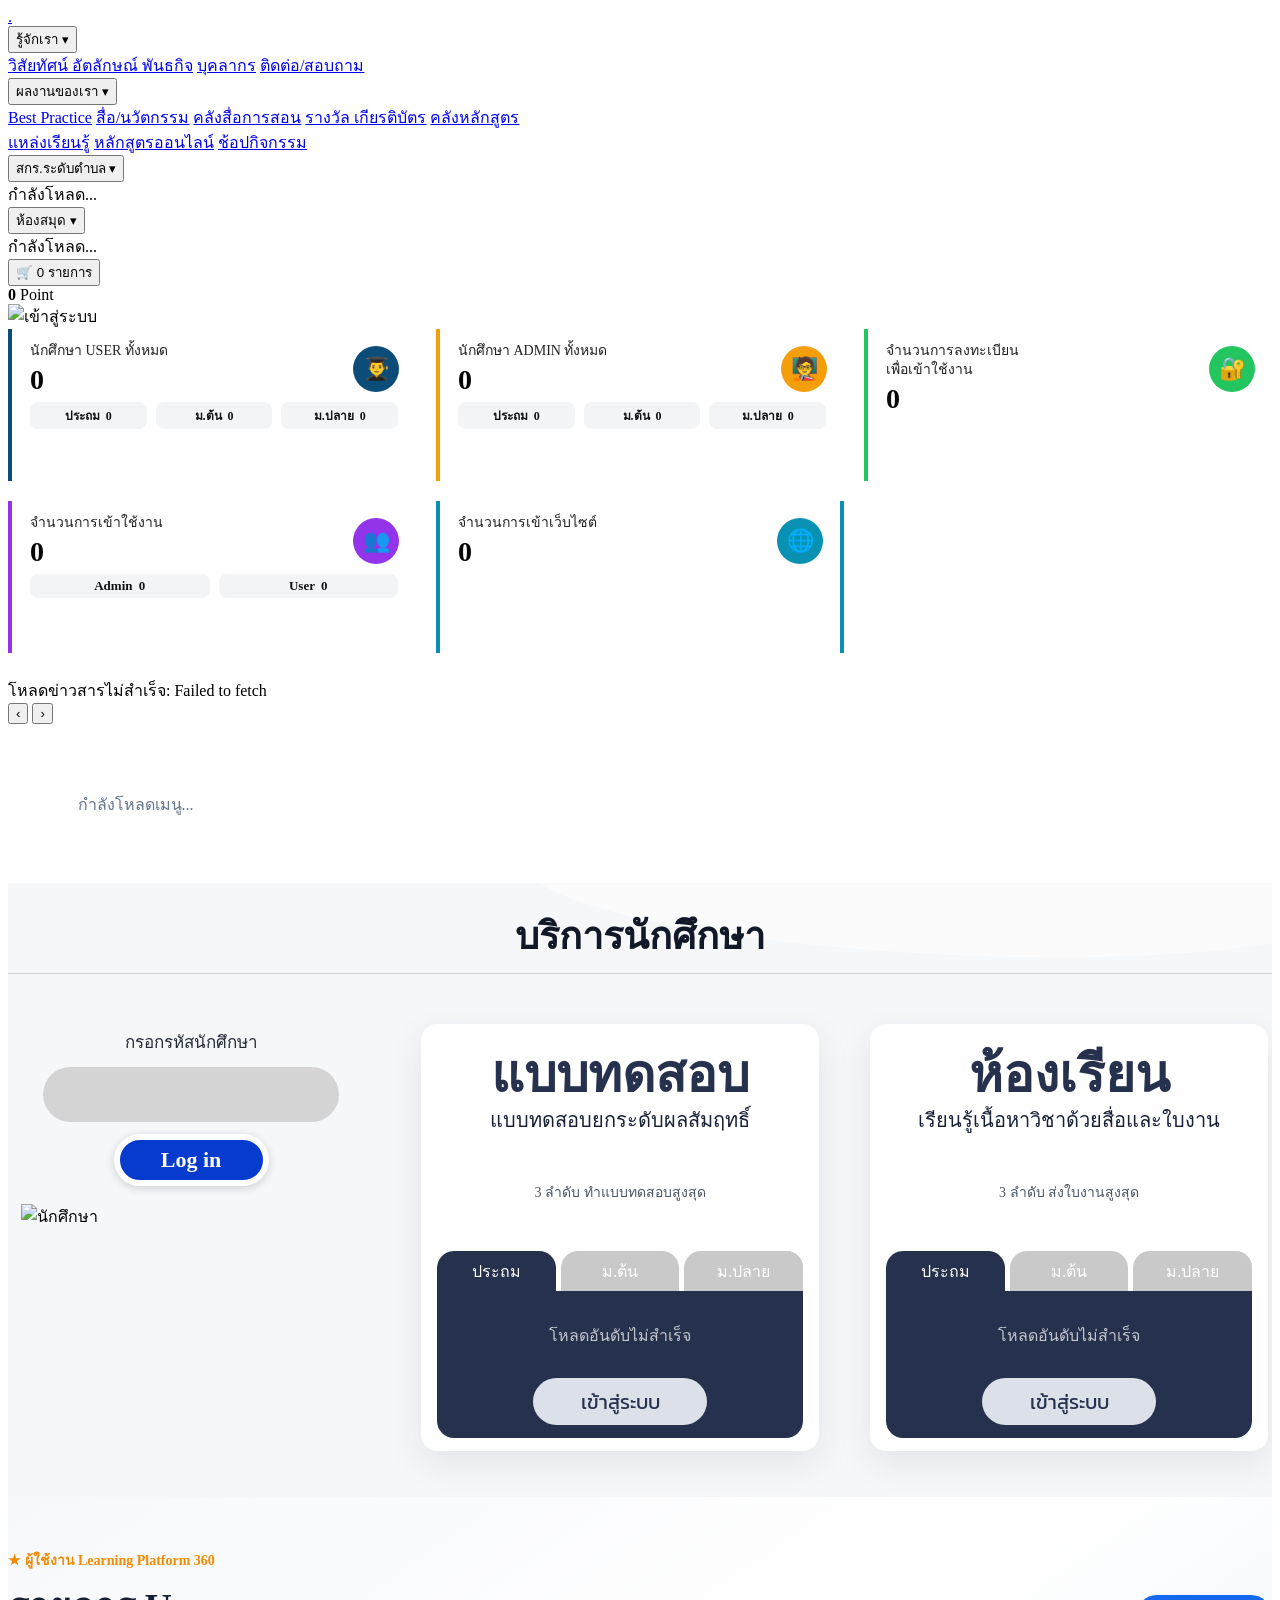
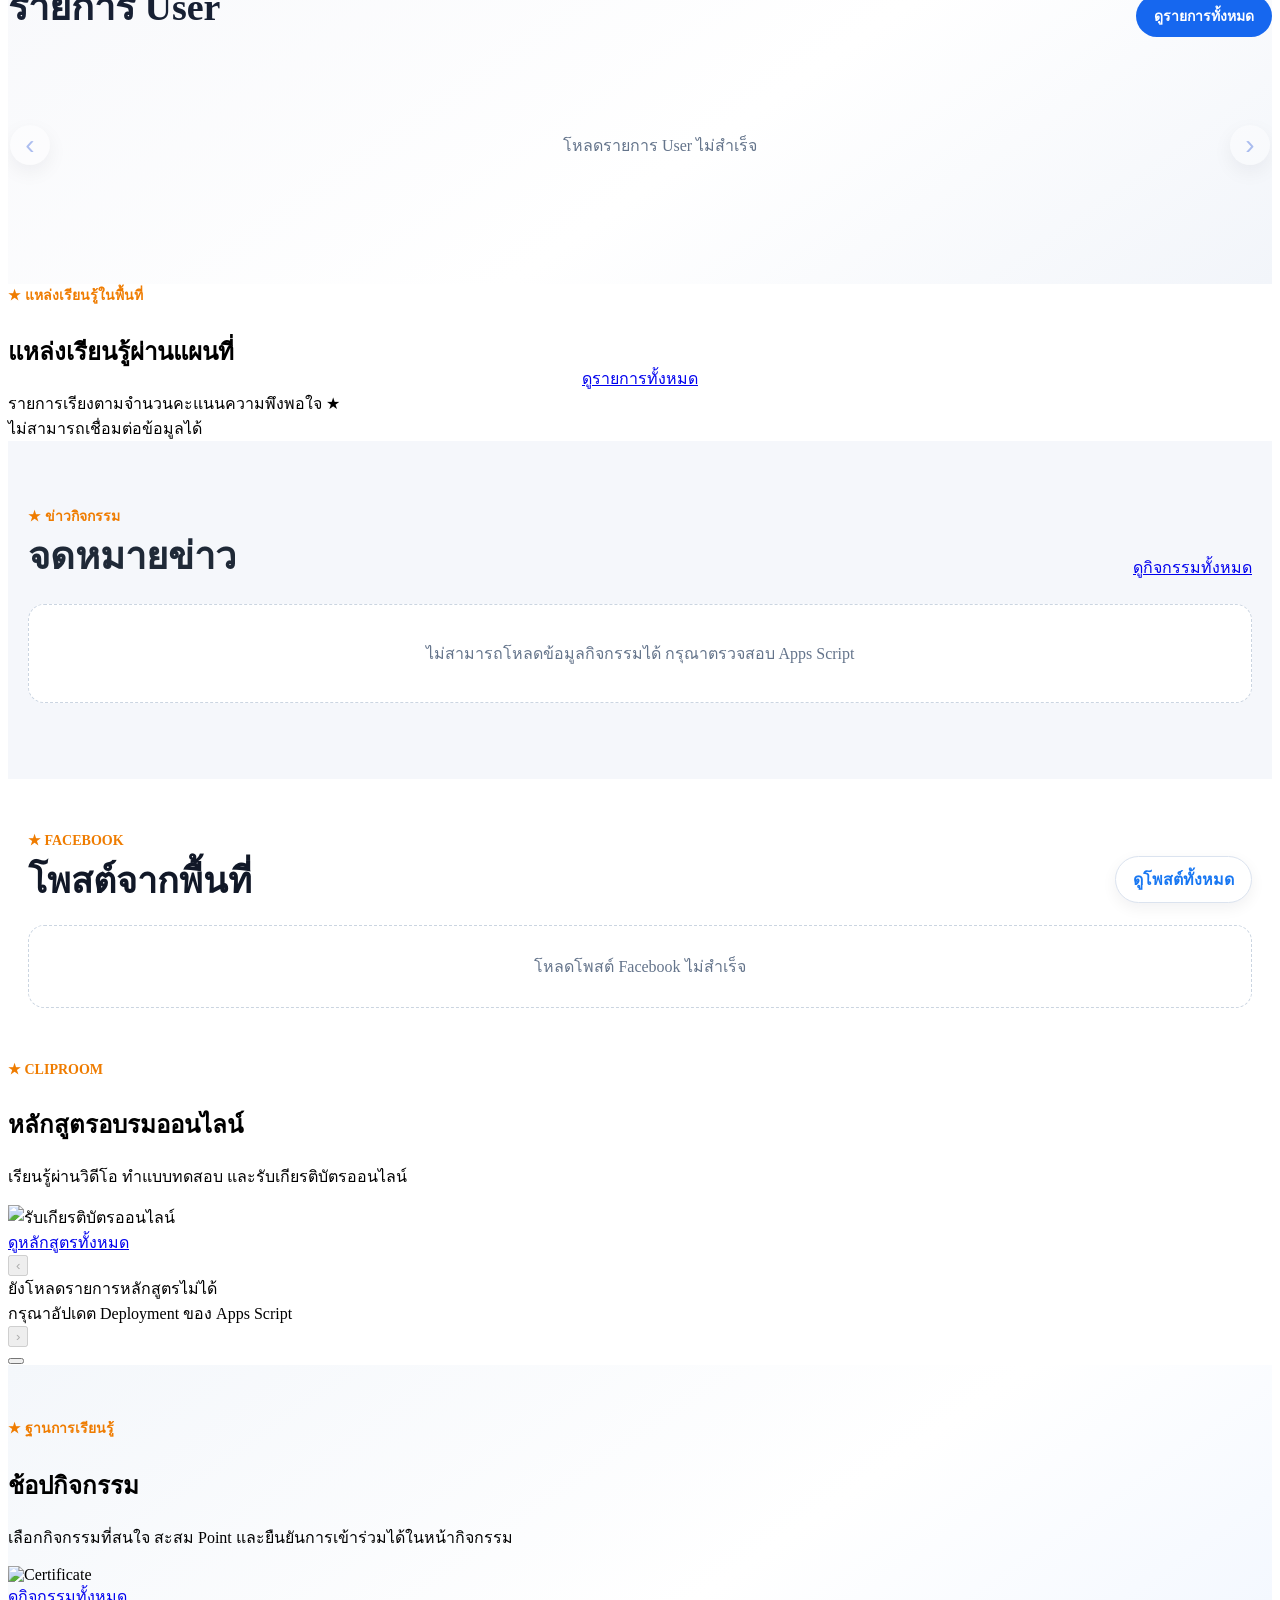
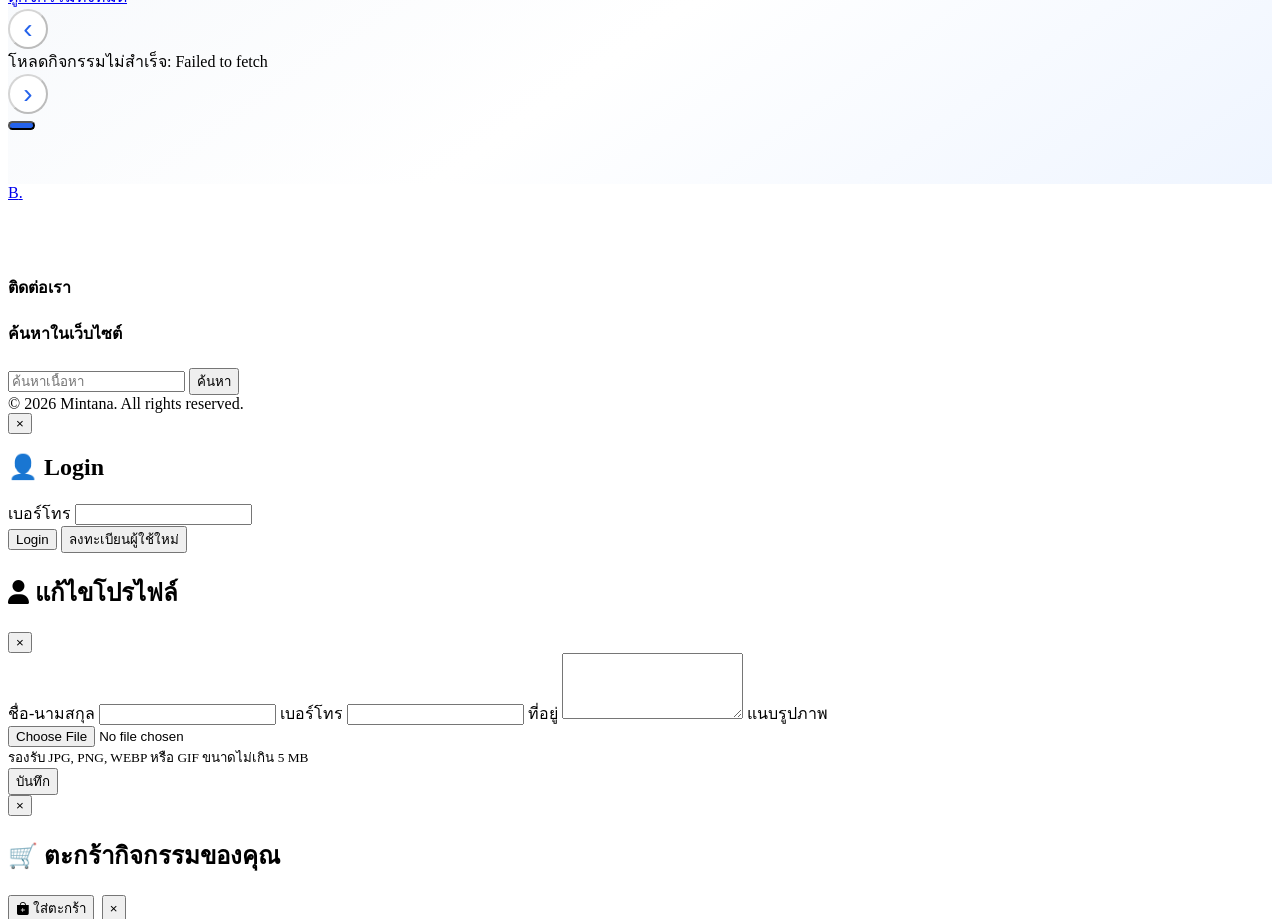
==== index.html @ 07c55696 "Update index.html" ====
<!DOCTYPE html>

<html lang="th">
<head>
  <meta charset="UTF-8" />
  <meta name="viewport" content="width=device-width, initial-scale=1.0" />
  <meta name="description" content="เว็บไซต์ร้านหนังสือสไตล์ภาพประกอบ พร้อมใช้งานบน GitHub Pages" />
  <title>เว็บไซต์ตัวอย่าง</title>
  <link rel="preconnect" href="https://fonts.googleapis.com">
  <link rel="preconnect" href="https://fonts.gstatic.com" crossorigin>
  <link href="https://fonts.googleapis.com/css2?family=Kanit:wght@300;400;500;600;700;800&display=swap" rel="stylesheet">
  <style>
  #websiteHeroOverlay {
    opacity: 0;
    visibility: hidden;
  }

  #websiteHeroOverlay.website-hero-ready {
    opacity: 1;
    visibility: visible;
    transition: opacity 0.25s ease;
  }
</style>
<link rel="stylesheet" href="style.css?v=20260823-1" />
  <link rel="stylesheet" href="announcement.css?v=20260824-1" />
  <link rel="stylesheet" href="site-content.css?v=20260824-1" />
  <link rel="stylesheet" href="admin-mode.css?v=20260826-1" />
  <link rel="stylesheet" href="admin-section-guide.css?v=20260827-1" />
  <link rel="stylesheet" href="learning-source-box.css?v=20260819-2" />
  <link rel="stylesheet" href="activity-box.css?v=20260826-6" />
  <link rel="stylesheet" href="fbpost-box.css?v=20260826-1" />
  <link rel="stylesheet" href="boss-box.css?v=20260723-2" />
  <link rel="stylesheet" href="bus-box.css?v=20260723-1" />
  <link rel="stylesheet" href="cliproom-box.css?v=20260827-1" />
  <link rel="stylesheet" href="shopactivity-box.css?v=20260816-1" />
  <link rel="stylesheet" href="user-box.css?v=20260818-1" />
  <link rel="stylesheet" href="student-services.css?v=20260822-2" />
  <link rel="stylesheet" href="home-summary.css?v=20260824-3" />
  <style>
    #learningBaseModule.shopactivity-preview{padding:52px 0;background:linear-gradient(145deg,#f4f7fb,#fff 55%,#eff5ff)}
    #learningBaseModule .shopactivity-arrow{width:40px;height:40px;padding:0;border-radius:50%;background:#fff;color:#2563eb;font-size:28px}
    #learningBaseModule .shopactivity-dot{width:9px;height:9px;padding:0;border-radius:20px;background:#cbd5e1}
    #learningBaseModule .shopactivity-dot.active{width:27px;background:#2563eb}
    @media(max-width:620px){#learningBaseModule.shopactivity-preview{padding:38px 0}#learningBaseModule .shopactivity-arrow{top:auto;bottom:0;width:36px;height:36px;padding:0}}
  </style>
  <link rel="stylesheet" href="profile-box.css?v=20260731-1" />
<link rel="stylesheet" href="student-box.css?v=20260817-1" />
  <script src="https://cdn.jsdelivr.net/npm/sweetalert2@11"></script>
<link
  rel="stylesheet"
  href="https://cdnjs.cloudflare.com/ajax/libs/font-awesome/6.7.2/css/all.min.css">
  <link rel="stylesheet"
      href="https://cdn.jsdelivr.net/npm/bootstrap-icons@1.11.3/font/bootstrap-icons.min.css">
</head>
<body class="website-data-loading">
  <div id="adminLoginModal" class="admin-login-modal" hidden>
    <form id="adminLoginForm" class="admin-login-card" autocomplete="on">
      <button id="adminLoginClose" class="admin-login-close" type="button" aria-label="ปิด">&times;</button>
      <div class="admin-login-icon"><i class="fa-solid fa-lock" aria-hidden="true"></i></div>
      <h1>เข้าสู่ระบบจัดการเว็บไซต์</h1>
      <p>กรอก Username และ Password เพื่อแสดงเครื่องมือแก้ไข</p>
      <label for="adminUsername">Username</label>
      <input id="adminUsername" name="username" type="text" autocomplete="username" required>
      <label for="adminPassword">Password</label>
      <div class="admin-password-wrap">
        <input id="adminPassword" name="password" type="password" autocomplete="current-password" required>
        <button id="adminTogglePassword" type="button" aria-label="แสดงหรือซ่อนรหัสผ่าน"><i class="fa-solid fa-eye"></i></button>
      </div>
      <button id="adminLoginSubmit" class="admin-login-submit" type="submit">เข้าสู่ระบบ</button>
      <button id="adminForgotButton" class="admin-forgot" type="button">ลืมรหัสผ่าน?</button>
      <div id="adminLoginStatus" class="admin-login-status" role="status"></div>
    </form>
  </div>
  <div class="announcement">
    <div class="container announcement-inner">
      <a class="brand brand-light" href="#home" aria-label="Book Store home">
        <span class="brand-icon" data-website-brand-icon></span>
        <span data-website-brand-name>.</span>
      </a>
      <p id="announcementText" hidden></p>
      <div id="announcementSocials" class="announcement-socials" hidden aria-label="ช่องทางสื่อสังคมออนไลน์">
        <a id="announcementLine" class="announcement-social announcement-line" target="_blank" rel="noopener noreferrer" aria-label="Line" hidden>
          <i class="fa-brands fa-line" aria-hidden="true"></i>
        </a>
        <a id="announcementFacebook" class="announcement-social announcement-facebook" target="_blank" rel="noopener noreferrer" aria-label="Facebook" hidden>
          <i class="fa-brands fa-facebook-f" aria-hidden="true"></i>
        </a>
      </div>
    </div>
  </div>

<header class="site-header">
  <div class="container nav-wrap">

    <a class="brand" href="#home" aria-label="หน้าหลัก">
      <span class="brand-icon" data-website-brand-icon></span>
      <span data-website-brand-name></span>
    </a>

    <nav class="main-nav" aria-label="เมนูหลัก">
      <div class="main-nav-dropdown">
        <button class="main-nav-dropdown-toggle" type="button" aria-expanded="false">
          รู้จักเรา <span aria-hidden="true">▾</span>
        </button>
        <div class="main-nav-dropdown-menu" role="menu">
          <a href="vision.html" role="menuitem">วิสัยทัศน์ อัตลักษณ์ พันธกิจ</a>
          <a href="team.html" role="menuitem">บุคลากร</a>
          <a href="contact.html" role="menuitem">ติดต่อ/สอบถาม</a>
        </div>
      </div>

      <div class="main-nav-dropdown">
        <button class="main-nav-dropdown-toggle" type="button" aria-expanded="false">
          ผลงานของเรา <span aria-hidden="true">▾</span>
        </button>
        <div class="main-nav-dropdown-menu" role="menu">
          <a href="best_practice.html" role="menuitem">Best Practice</a>
          <a href="innovation.html" role="menuitem">สื่อ/นวัตกรรม</a>
          <a href="media.html" role="menuitem">คลังสื่อการสอน</a>
          <a href="reward.html" role="menuitem">รางวัล เกียรติบัตร</a>
          <a href="course.html" role="menuitem">คลังหลักสูตร</a>
        </div>
      </div>

      <a href="#learningSourceBox">แหล่งเรียนรู้</a>
      <a href="#cliproomBox">หลักสูตรออนไลน์</a>
      <a href="#learningBaseModule">ช้อปกิจกรรม</a>

      <div class="main-nav-dropdown">
        <button class="main-nav-dropdown-toggle" type="button" aria-expanded="false">
          สกร.ระดับตำบล <span aria-hidden="true">▾</span>
        </button>
        <div id="districtMenuList" class="main-nav-dropdown-menu" role="menu">
          <span class="main-nav-dropdown-status">กำลังโหลด...</span>
        </div>
      </div>

      <div class="main-nav-dropdown">
        <button class="main-nav-dropdown-toggle" type="button" aria-expanded="false">
          ห้องสมุด <span aria-hidden="true">▾</span>
        </button>
        <div id="libraryMenuList" class="main-nav-dropdown-menu" role="menu">
          <span class="main-nav-dropdown-status">กำลังโหลด...</span>
        </div>
      </div>
    </nav>

    <div class="nav-profile-actions" aria-label="ข้อมูลสมาชิก">
      <button
        id="profileCartBtn"
        class="profile-cart-btn"
        type="button"
        aria-label="เปิดตะกร้ากิจกรรม">
        <span class="cart-icon">🛒</span>
        <span id="profileCartCount">0</span> รายการ
      </button>

      <div
        id="mobileProfilePoint"
        class="mobile-profile-point"
        role="button"
        tabindex="0"
        aria-label="ดูรายการกิจกรรม">
        <strong id="mobileProfileHours">0</strong>
        <span id="mobileProfileHoursLabel">Point</span>
      </div>

      <img
        id="mobileProfilePhoto"
        class="mobile-profile-photo"
        src="https://static.wixstatic.com/media/a503e5_9064df4bf13044dab24382c889fa7d87~mv2.png"
        alt="บัญชีผู้ใช้"
        role="button"
        tabindex="0"
        aria-label="เปิดบัญชีผู้ใช้">

    </div>

  </div>
</header>

  <main>
    <section id="home" class="hero">
      <div id="websiteHeroOverlay" class="hero-overlay"></div>
      <div id="editwebsite" class="editwebsite admin-only" aria-label="แก้ไขหน้าเว็บไซต์">
        <button class="editwebsite-btn" type="button" data-editwebsite="text"><i class="fa-solid fa-pen-to-square" aria-hidden="true"></i>แก้ไขข้อความ</button>
        <button class="editwebsite-btn" type="button" data-editwebsite="image"><i class="fa-solid fa-image" aria-hidden="true"></i>แก้ไขโลโก้ ชื่อ รูปหัวเว็บไซต์</button>
      </div>
      <div class="container hero-content">
        <div id="heroKickerText" class="eyebrow" hidden></div>
        <h1 id="heroTitleText" hidden></h1>
        <p id="heroDescriptionText" hidden></p>

      </div>
      <div class="floating-dot dot-1"></div>
      <div class="floating-dot dot-2"></div>
      <div class="floating-dot dot-3"></div>
    </section>

<!-- รถโมบาย + ข่าวสาร: แสดงแนวเดียวกัน -->
<section id="news" class="news-section">
  <div class="container">
    <div id="homeSection" class="home-summary-section" aria-label="สรุปข้อมูลผู้ใช้งาน">
      <div class="home-summary-grid">
        <article class="home-summary-card home-summary-card-user">
          <div class="home-summary-icon home-summary-icon-user" aria-hidden="true">👨‍🎓</div>
          <div class="home-summary-title">นักศึกษา USER ทั้งหมด</div>
          <div class="home-summary-number" id="userTotalBox">0</div>
          <div class="home-summary-levels">
            <div>ประถม <span id="userPrimaryBox">0</span></div>
            <div>ม.ต้น <span id="userMiddleBox">0</span></div>
            <div>ม.ปลาย <span id="userHighBox">0</span></div>
          </div>
        </article>

        <article class="home-summary-card home-summary-card-admin">
          <div class="home-summary-icon home-summary-icon-admin" aria-hidden="true">🧑‍🏫</div>
          <div class="home-summary-title">นักศึกษา ADMIN ทั้งหมด</div>
          <div class="home-summary-number" id="adminTotalBox">0</div>
          <div class="home-summary-levels">
            <div>ประถม <span id="adminPrimaryBox">0</span></div>
            <div>ม.ต้น <span id="adminMiddleBox">0</span></div>
            <div>ม.ปลาย <span id="adminHighBox">0</span></div>
          </div>
        </article>

        <article class="home-summary-card home-summary-card-registration">
          <div class="home-summary-icon home-summary-icon-registration" aria-hidden="true">🔐</div>
          <div class="home-summary-title">จำนวนการลงทะเบียน<br>เพื่อเข้าใช้งาน</div>
          <div class="home-summary-number" id="registrationCountBox">0</div>
        </article>

        <article class="home-summary-card home-summary-card-login">
          <div class="home-summary-icon home-summary-icon-login" aria-hidden="true">👥</div>
          <div class="home-summary-title">จำนวนการเข้าใช้งาน</div>
          <div class="home-summary-number" id="loginCountBox">0</div>
          <div class="home-summary-levels home-summary-login-levels">
            <div>Admin <span id="adminLoginCountBox">0</span></div>
            <div>User <span id="userLoginCountBox">0</span></div>
          </div>
        </article>

        <article class="home-summary-card home-summary-card-website">
          <div class="home-summary-icon home-summary-icon-website" aria-hidden="true">🌐</div>
          <div class="home-summary-title">จำนวนการเข้าเว็บไซต์</div>
          <div class="home-summary-number" id="websiteVisitCountBox">0</div>
        </article>
      </div>
    </div>

    <div id="newsBusLayout" class="news-bus-layout bus-is-hidden">
      <div class="news-column">
        <div class="section-heading">
   
        </div>

        <div id="newsSlider" class="news-slider">
          <button id="manageNewsButton" class="editwebsite-btn news-manager-trigger admin-only" type="button"><i class="fa-solid fa-newspaper" aria-hidden="true"></i>จัดการข่าวสาร</button>
          <div id="newsSlides" class="news-slides">
            <div class="news-loading">กำลังโหลดข่าวสาร...</div>
          </div>
          <button id="newsPrev" class="news-arrow news-prev" type="button" aria-label="ข่าวก่อนหน้า">‹</button>
          <button id="newsNext" class="news-arrow news-next" type="button" aria-label="ข่าวถัดไป">›</button>
          <div id="newsDots" class="news-dots"></div>
        </div>

        <!-- กล่องข้อมูลต่อใต้ข่าวสาร: อยู่ในแถวเดียวกัน -->
        <div class="news-info-row admin-news-info-row">
          <div class="admin-news-info-note admin-only"><i class="fa-solid fa-circle-info" aria-hidden="true"></i>เข้าหน้าเพจแต่ละรายการเพื่อเพิ่มข้อมูล</div>
          <aside id="bossBox" class="boss-box" hidden aria-live="polite">
            <div class="boss-photo-wrap">
              <img id="bossPhoto" class="boss-photo" src="" alt="รูปผู้บริหาร">
            </div>
            <div class="boss-text">
              <div id="bossName" class="boss-name"></div>
              <div id="bossPosition" class="boss-position"></div>
            </div>
          </aside>

          <section id="studentBox" class="student-box menu-shortcuts" aria-label="เมนูลัด">
            <div id="settingMenuGrid" class="setting-menu-grid" aria-live="polite">
              <div class="setting-menu-loading">กำลังโหลดเมนู...</div>
            </div>
          </section>
        </div>

      </div>
    </div>
  </div>
</section>

<!-- บริการนักศึกษา: อยู่หลัง news-info-row และก่อนรายการ User -->
<section id="studentServicesBox" class="student-services-section" aria-labelledby="studentServicesTitle" data-admin-section="1">
  <div class="container">
    <div class="student-services-box">
      <h2 id="studentServicesTitle">บริการนักศึกษา</h2>

      <div class="student-services-grid">
        <div class="student-services-account">
          <form id="studentServicesLoginForm" class="student-services-login">
            <label for="studentServicesId">กรอกรหัสนักศึกษา</label>
            <input
              id="studentServicesId"
              name="studentId"
              type="text"
              inputmode="numeric"
              autocomplete="off"
              aria-label="รหัสนักศึกษา">
            <button id="studentServicesLoginBtn" type="submit">Log in</button>
          </form>
          <img
            class="student-services-account-image"
            src="https://static.wixstatic.com/media/a503e5_de01d7417d364b9a81f6702f7dd6932a~mv2.png"
            alt="นักศึกษา">
        </div>

        <article class="student-service-card student-service-exam"
                 data-ranking-type="quiz">
          <div class="student-service-card-heading">
            <strong>แบบทดสอบ</strong>
            <span>แบบทดสอบยกระดับผลสัมฤทธิ์</span>
          </div>
          <p class="student-service-ranking-title">3 ลำดับ ทำแบบทดสอบสูงสุด</p>
          <div class="student-service-board">
            <div class="student-service-tabs" role="tablist" aria-label="เลือกระดับชั้นของรายงานแบบทดสอบ">
              <button class="is-active" type="button" role="tab" aria-selected="true" data-level="ประถม">ประถม</button>
              <button type="button" role="tab" aria-selected="false" data-level="ม.ต้น">ม.ต้น</button>
              <button type="button" role="tab" aria-selected="false" data-level="ม.ปลาย">ม.ปลาย</button>
            </div>
            <div class="student-service-ranking" aria-live="polite">
              <span class="student-service-ranking-status">กำลังโหลดอันดับ...</span>
            </div>
            <a class="student-service-open" href="quiz.html" target="_blank" rel="noopener">เข้าสู่ระบบ</a>
          </div>
        </article>

        <article class="student-service-card student-service-classroom"
                 data-ranking-type="worksheet">
          <div class="student-service-card-heading">
            <strong>ห้องเรียน</strong>
            <span>เรียนรู้เนื้อหาวิชาด้วยสื่อและใบงาน</span>
          </div>
          <p class="student-service-ranking-title">3 ลำดับ ส่งใบงานสูงสุด</p>
          <div class="student-service-board">
            <div class="student-service-tabs" role="tablist" aria-label="เลือกระดับชั้นของรายงานใบงาน">
              <button class="is-active" type="button" role="tab" aria-selected="true" data-level="ประถม">ประถม</button>
              <button type="button" role="tab" aria-selected="false" data-level="ม.ต้น">ม.ต้น</button>
              <button type="button" role="tab" aria-selected="false" data-level="ม.ปลาย">ม.ปลาย</button>
            </div>
            <div class="student-service-ranking" aria-live="polite">
              <span class="student-service-ranking-status">กำลังโหลดอันดับ...</span>
            </div>
            <a class="student-service-open" href="classroom.html" target="_blank" rel="noopener">เข้าสู่ระบบ</a>
          </div>
        </article>
      </div>
    </div>
  </div>
</section>

<!-- รายการ User: แสดงเป็นสไลด์ก่อนแหล่งเรียนรู้ -->
<section id="userBox" class="user-box-section" aria-label="รายการผู้ใช้งาน" data-admin-section="2">
  <div class="container">
    <div class="user-box-heading">
      <a class="user-box-heading-link" href="user_all.html">
        <div>
          <div class="user-box-kicker">★ ผู้ใช้งาน Learning Platform 360</div>
          <h2>รายการ User</h2>
        </div>
        <span class="user-box-open-all">ดูรายการทั้งหมด</span>
      </a>
    </div>

    <div id="userBoxSlider" class="user-box-slider">
      <div id="userBoxTrack" class="user-box-track">
        <div class="user-box-loading">กำลังโหลดรายการ User...</div>
      </div>
      <button id="userBoxPrev" class="user-box-arrow user-box-prev" type="button" aria-label="รายการก่อนหน้า">‹</button>
      <button id="userBoxNext" class="user-box-arrow user-box-next" type="button" aria-label="รายการถัดไป">›</button>
    </div>
  </div>
</section>

<!-- แหล่งเรียนรู้ในพื้นที่: Box แยก ไม่กระทบระบบเดิม -->
<section id="learningSourceBox" class="lsb-section" data-admin-section="3">
  <div class="container">

    <div class="section-heading learning-source-heading">
      <div>
        <div class="activity-box-kicker">
          ★ แหล่งเรียนรู้ในพื้นที่
        </div>

        <h2>แหล่งเรียนรู้ผ่านแผนที่</h2>
      </div>

      <a class="editwebsite-btn learning-admin-button admin-only" href="addlearning.html" target="_blank" rel="noopener noreferrer"><i class="fa-solid fa-map-location-dot" aria-hidden="true"></i>จัดการแหล่งเรียนรู้</a>

      <a id="lsbOpenAll"
         class="lsb-open-all"
         href="learning.html" target="_blank">
        ดูรายการทั้งหมด
      </a>
    </div>

    <div class="lsb-rating-note">
      รายการเรียงตามจำนวนคะแนนความพึงพอใจ
      <span aria-hidden="true">★</span>
    </div>

    <div class="lsb-box">
      <div id="lsbAreaGrid" class="lsb-area-grid">
        <div class="lsb-loading">
          กำลังโหลดแหล่งเรียนรู้...
        </div>
      </div>

      <div id="lsbShowAllWrap" class="lsb-show-all-wrap" hidden>
        <button id="lsbShowAllBtn" class="lsb-show-all-btn" type="button">
          แสดงแหล่งเรียนรู้ทั้งหมด
        </button>
      </div>
    </div>

  </div>
</section>

<!-- ห้องเรียนออนไลน์: ใช้ระบบ Login เดียวกับ accountBtn -->

<!-- Activity Box: ข้อมูลจากชีต activity -->
<section id="activityBox" class="activity-box-section" data-admin-section="4">
  <div class="activity-box-container">
<div class="activity-box-heading activity-admin-heading">

    <div>
        <div class="activity-box-kicker">
            ★ ข่าวกิจกรรม
        </div>

        <h2>จดหมายข่าว</h2>
    </div>

<button id="manageNewsletterButton" class="editwebsite-btn newsletter-manager-trigger admin-only" type="button"><i class="fa-solid fa-envelope-open-text" aria-hidden="true"></i>เพิ่มจดหมายข่าว</button>

<a class="activity-box-more-btn"
   href="activity.html">
  ดูกิจกรรมทั้งหมด
</a>

</div>

    <div id="activityBoxStatus" class="activity-box-status">
      กำลังโหลดกิจกรรม...
    </div>

    <div id="activityBoxGrid" class="activity-box-grid"></div>
  </div>
</section>

<!-- FBpostBox: โพสต์ Facebook จากชีต facebook ของทุก Spreadsheet ตำบล -->
<section id="FBpostBox" class="fbpost-box-section" aria-labelledby="fbpostBoxTitle" data-admin-section="5">
  <div class="fbpost-box-container">
    <div class="fbpost-box-heading fbpost-admin-heading">
      <div>
        <div class="activity-box-kicker">★ FACEBOOK</div>
        <h2 id="fbpostBoxTitle">โพสต์จากพื้นที่</h2>
      </div>

      <button id="manageFacebookButton" class="editwebsite-btn facebook-manager-trigger admin-only" type="button"><i class="fa-brands fa-facebook" aria-hidden="true"></i>เพิ่มโพสต์ Facebook</button>

      <a class="fbpost-box-more-btn" href="fbpost.html">
        ดูโพสต์ทั้งหมด
      </a>
    </div>

    <div id="fbpostBoxStatus" class="fbpost-box-status">
      กำลังโหลดโพสต์ Facebook...
    </div>

    <div id="fbpostBoxGrid" class="fbpost-box-grid"></div>
  </div>
</section>

<section id="cliproomBox" class="cliproom-section" aria-labelledby="cliproomTitle" data-admin-section="6">
  <div class="container">
    <div class="cliproom-admin-actions admin-only" aria-label="จัดการหลักสูตรอบรมออนไลน์">
      <a class="cliproom-admin-course-button" href="admincliproom.html" target="_blank" rel="noopener noreferrer">
        <i class="fa-solid fa-pen-to-square" aria-hidden="true"></i>
        <span>เพิ่ม/แก้ไขหลักสูตร</span>
      </a>
    </div>
    <div class="cliproom-heading">
      <div>
        <div class="activity-box-kicker">★ CLIPROOM</div>
        <div class="cliproom-title-row">
          <div class="cliproom-title-copy">
            <h2 id="cliproomTitle">หลักสูตรอบรมออนไลน์</h2>
            <p>เรียนรู้ผ่านวิดีโอ ทำแบบทดสอบ และรับเกียรติบัตรออนไลน์</p>
          </div>
          <img
            class="cliproom-certificate-image"
            src="https://static.wixstatic.com/media/a503e5_2215286aaadd48a5922a7813c980a3af~mv2.png"
            alt="รับเกียรติบัตรออนไลน์"
            loading="lazy">
        </div>
      </div>
      <a class="cliproom-open-all" href="cliproom.html" target="_blank" rel="noopener">ดูหลักสูตรทั้งหมด</a>
    </div>
    <div class="cliproom-slider">
      <button id="cliproomPrev" class="cliproom-arrow cliproom-prev" type="button" aria-label="หลักสูตรก่อนหน้า">‹</button>
      <div class="cliproom-viewport"><div id="cliproomTrack" class="cliproom-track"><div class="cliproom-loading"><span class="cliproom-spinner"></span>กำลังโหลดหลักสูตร...</div></div></div>
      <button id="cliproomNext" class="cliproom-arrow cliproom-next" type="button" aria-label="หลักสูตรถัดไป">›</button>
      <div id="cliproomDots" class="cliproom-dots" aria-label="หน้ารายการหลักสูตร"></div>
    </div>
  </div>
</section>

<section id="learningBaseModule" class="shopactivity-preview" aria-labelledby="shopActivityTitle" data-admin-section="7">
  <div class="container">
    <div class="shopactivity-preview-heading">
      <div>
        <div class="activity-box-kicker">★ ฐานการเรียนรู้</div>
        <div class="shopactivity-title-row">
          <div class="shopactivity-title-copy">
            <h2 id="shopActivityTitle">ช้อปกิจกรรม</h2>
            <p>เลือกกิจกรรมที่สนใจ สะสม Point และยืนยันการเข้าร่วมได้ในหน้ากิจกรรม</p>
          </div>
          <img
            class="shopactivity-title-image"
            src="https://static.wixstatic.com/media/a503e5_4950e79a08734dba9bac49c414baeed8~mv2.png"
            alt="Certificate"
            loading="lazy">
        </div>
      </div>
      <a class="shopactivity-open-all" href="shopactivity.html" target="_blank" rel="noopener">ดูกิจกรรมทั้งหมด</a>
    </div>
    <div class="shopactivity-slider">
      <button id="shopActivityPrev" class="shopactivity-arrow shopactivity-prev" type="button" aria-label="กิจกรรมก่อนหน้า">‹</button>
      <div class="shopactivity-viewport">
        <div id="shopActivityTrack" class="shopactivity-track">
          <div class="shopactivity-loading"><span class="shopactivity-spinner"></span>กำลังโหลดกิจกรรม...</div>
        </div>
      </div>
      <button id="shopActivityNext" class="shopactivity-arrow shopactivity-next" type="button" aria-label="กิจกรรมถัดไป">›</button>
      <div id="shopActivityDots" class="shopactivity-dots"></div>
    </div>
  </div>
</section>


  </main>

  <footer id="contact" class="footer">
    <div class="container footer-inner">
      <div>
        <a class="brand brand-light" href="#home"><span class="brand-icon" data-website-brand-icon>B</span><span data-website-brand-name>.</span></a>
        <p id="footerOrganization" class="footer-organization" hidden></p>
        <p id="footerDescription" hidden></p>
        <div class="footer-admin-actions" aria-label="การเข้าสู่ระบบผู้ดูแล">
          <button id="adminLoginButton" class="admin-access-button" type="button">
            <i class="fa-solid fa-user-shield" aria-hidden="true"></i>
            <span>ผู้ดูแลระบบ</span>
          </button>
          <button id="adminLogoutButton" class="admin-access-button admin-logout-button" type="button" hidden>
            <i class="fa-solid fa-right-from-bracket" aria-hidden="true"></i>
            <span>ออกจากโหมดแก้ไข</span>
          </button>
        </div>
      </div>
      <div>
        <h4>ติดต่อเรา</h4>
        <p id="footerAddress" hidden></p>
        <p id="footerPhone" hidden></p>
      </div>
      <div>
        <h4>ค้นหาในเว็บไซต์</h4>
        <form id="siteSearchForm" class="subscribe-form" role="search">
          <input id="siteSearchInput" type="search" placeholder="ค้นหาเนื้อหา" aria-label="ค้นหาเนื้อหาในเว็บไซต์" required>
          <button type="submit">ค้นหา</button>
        </form>
      </div>
    </div>
    <div class="copyright">© 2026 Mintana. All rights reserved.</div>
  </footer>

<script src="script.js?v=20260823-1"></script>
<script src="announcement.js?v=20260824-1"></script>
<script src="site-content.js?v=20260824-1"></script>
<script src="admin-mode.js?v=20260826-1"></script>
<script src="admin-section-guide.js?v=20260827-1"></script>
<script src="home-summary.js?v=20260824-3"></script>
<script src="profile-config.js?v=20260821-1"></script>
<script src="student-profile-login.js?v=20260821-6"></script>
<script src="student-service-ranking.js?v=20260823-1"></script>
<script src="user-box.js?v=20260818-2"></script>
<script src="learning-source-box.js?v=20260819-2"></script>
  <script src="activity-box.js?v=20260826-6"></script>
  <script src="fbpost-box.js?v=20260826-7"></script>
  <script src="boss-box.js?v=20260723-2"></script>
  <script src="bus-box.js?v=20260723-1"></script>
  <script src="cliproom-box.js?v=20260815-3"></script>
  <script src="shopactivity-box.js?v=20260815-1"></script>

<!-- Student Modal -->
<div id="studentModal" class="learning-modal">
  <div class="learning-modal-box">

    <button
      class="btn-red learning-modal-close"
      type="button"
      aria-label="ปิด"
      onclick="LearningBase.closeModal('studentModal')">
      ×
    </button>

    <!-- ส่วน Login -->
    <div id="loginSection">
      <h2>👤 Login</h2>

      <label for="loginPhone">เบอร์โทร</label>
      <input
        id="loginPhone"
        maxlength="10"
        inputmode="numeric">

      <div class="learning-login-actions">
        <button
          type="button"
          onclick="LearningBase.studentLogin()">
          Login
        </button>

        <button
          id="newRegisterBtn"
          class="btn-green"
          type="button"
          onclick="LearningBase.showRegisterBox()">
          ลงทะเบียนผู้ใช้ใหม่
        </button>
      </div>
    </div>

    <!-- ส่วนลงทะเบียน -->
    <div id="registerBox" style="display:none">
      <h2>👤 ลงทะเบียนสมาชิก</h2>

      <label for="stuFullname">
        ชื่อ-นามสกุล
      </label>

      <input
        id="stuFullname"
        autocomplete="name">

      <label for="stuPhone">
        เบอร์โทร
      </label>

      <input
        id="stuPhone"
        maxlength="10"
        inputmode="numeric"
        autocomplete="tel">

      <label for="stuAddress">
        ที่อยู่
      </label>

      <textarea
        id="stuAddress"
        autocomplete="street-address">
      </textarea>

      <label for="stuPhoto">
        แนบรูปภาพ
      </label>

      <input
        id="stuPhoto"
        class="learning-file-input"
        type="file"
        accept="image/jpeg,image/png,image/webp,image/gif">

      <div class="learning-photo-help">
        รองรับ JPG, PNG, WEBP หรือ GIF
        ขนาดไม่เกิน 5 MB
      </div>

      <div
        id="stuPhotoPreviewWrap"
        class="learning-photo-preview-wrap"
        hidden>

        <img
          id="stuPhotoPreview"
          class="learning-photo-preview"
          alt="ตัวอย่างรูปที่แนบ">

        <button
          type="button"
          class="learning-photo-remove"
          onclick="LearningBase.clearStudentPhoto()">
          ลบรูป
        </button>
      </div>

      <div class="learning-register-actions">
        <button
          class="btn-green"
          type="button"
          onclick="LearningBase.registerStudent()">
          ลงทะเบียน
        </button>
      </div>
    </div>

    <!-- ส่วนหลังเข้าสู่ระบบ -->
    <div
      id="logoutBox"
      style="margin-top:15px;display:none">

      <div
        style="
          display:flex;
          gap:8px;
          flex-wrap:wrap;
        ">

        <button
          class="btn-green"
          type="button"
          onclick="LearningBase.showRegisterBox()">
          ลงทะเบียน
        </button>
      </div>
    </div>

  </div>
</div>
<!-- =====================================================
     Popup แก้ไขโปรไฟล์
     แยกจาก Popup ลงทะเบียนเดิมทั้งหมด
====================================================== -->
<div id="editProfileModal" class="learning-modal">
  <div class="learning-modal-box edit-profile-modal-box">

    <div class="edit-profile-header">

      <h2 class="edit-profile-title">
        <i class="fa fa-user" aria-hidden="true"></i>
        แก้ไขโปรไฟล์
      </h2>

      <button
        class="learning-modal-close edit-profile-close"
        type="button"
        aria-label="ปิด"
        onclick="LearningBase.closeEditProfile()">
        ×
      </button>

    </div>
    <div class="edit-profile-form">

      <label for="editFullname">ชื่อ-นามสกุล</label>
      <input
        id="editFullname"
        class="learning-input"
        type="text"
        autocomplete="name">

      <label for="editPhone">เบอร์โทร</label>
      <input
        id="editPhone"
        class="learning-input"
        type="tel"
        maxlength="10"
        inputmode="numeric"
        autocomplete="tel">

      <label for="editAddress">ที่อยู่</label>
      <textarea
        id="editAddress"
        class="learning-input"
        rows="4"></textarea>

      <label for="editPhoto">แนบรูปภาพ</label>

      <div class="edit-profile-file-box">
        <input
          id="editPhoto"
          type="file"
          accept="image/jpeg,image/png,image/webp,image/gif">
      </div>

      <small class="edit-profile-help">
        รองรับ JPG, PNG, WEBP หรือ GIF ขนาดไม่เกิน 5 MB
      </small>

      <div class="edit-profile-actions">
        <button
          id="saveEditProfileBtn"
          class="btn-green"
          type="button"
          onclick="LearningBase.saveEditProfile()">
          บันทึก
        </button>
      </div>

    </div>
    <div
      id="editPhotoPreviewWrap"
      class="edit-profile-preview-wrap"
      hidden>

      <img
        id="editPhotoPreview"
        class="edit-profile-preview"
        alt="ตัวอย่างรูปโปรไฟล์">

      <button
        class="btn-red edit-profile-remove-photo"
        type="button"
        onclick="LearningBase.removeEditProfilePhoto()">
        ลบรูป
      </button>
    </div>


  </div>
</div>
<!-- Cart Modal -->
<div id="cartModal" class="learning-modal">
  <div class="learning-modal-box">

    <button
      class="btn-red learning-modal-close"
      type="button"
      aria-label="ปิด"
      onclick="LearningBase.closeModal('cartModal')">
      ×
    </button>

    <h2>🛒 ตะกร้ากิจกรรมของคุณ</h2>

    <div class="learning-modal-content">
      <div id="cartList"></div>
    </div>

  </div>
</div>

<div id="detailModal" class="learning-modal">
  <div class="learning-modal-box" style="max-width:900px">
    <div id="detailContent"></div>
    <div style="display:flex;gap:8px;flex-wrap:wrap;margin-top:15px">
      <button id="detailAddCartBtn"><i class="bi bi-bag-plus-fill"></i> ใส่ตะกร้า</button>
     <button
    class="detail-close-btn"
    type="button"
    aria-label="ปิด"
    onclick="LearningBase.closeModal('detailModal')">
    ×
</button>
    </div>
  </div>
</div>


<!-- Popup รายละเอียดหนังสือ -->
</div>

  <script src="learning-base.js?v=20260720-3"></script>
  <script src="profile-box.js?v=20260731-1"></script>

  

<!-- เมนูด้านล่างสำหรับสมาร์ทโฟนและแท็บเล็ต -->
<nav id="mobileBottomNav"
     class="mobile-bottom-nav"
     aria-label="เมนูด้านล่าง">

  <a href="#home" class="mobile-bottom-link active">
    <i class="fa fa-home" aria-hidden="true"></i>
    <span>Home</span>
  </a>

  <a href="#newsSlider" class="mobile-bottom-link">
    <i class="fa fa-newspaper-o" aria-hidden="true"></i>
    <span>ข่าวสาร</span>
  </a>

  <a href="#learningSourceBox" class="mobile-bottom-link">
    <i class="fa fa-map-marker" aria-hidden="true"></i>
    <span>แหล่งเรียนรู้</span>
  </a>

  <a href="#cliproomBox" class="mobile-bottom-link">
    <i class="fa fa-play-circle" aria-hidden="true"></i>
    <span>หลักสูตร</span>
  </a>

<a href="shopactivity.html" class="mobile-bottom-link" target="_blank" rel="noopener">
    <i class="fa fa-calendar-check-o" aria-hidden="true"></i>
    <span>กิจกรรม</span>
  </a>

</nav>
  <script>
document.addEventListener('DOMContentLoaded', function () {
  const mobileLinks = Array.from(
    document.querySelectorAll('.mobile-bottom-link')
  );

  const sectionIds = [
    'home',
    'newsSlider',
    'learningSourceBox',
    'cliproomBox',
    'learningBaseModule'
  ];

  const setActiveMenu = function (targetId) {
    mobileLinks.forEach(function (link) {
      const href = link.getAttribute('href');
      link.classList.toggle(
        'active',
        href === '#' + targetId
      );
    });
  };

  mobileLinks.forEach(function (link) {
    link.addEventListener('click', function () {
      const targetId = link
        .getAttribute('href')
        .replace('#', '');

      setActiveMenu(targetId);
    });
  });

  const observer = new IntersectionObserver(
    function (entries) {
      const visibleEntries = entries
        .filter(function (entry) {
          return entry.isIntersecting;
        })
        .sort(function (a, b) {
          return b.intersectionRatio - a.intersectionRatio;
        });

      if (visibleEntries.length) {
        setActiveMenu(visibleEntries[0].target.id);
      }
    },
    {
      root: null,
      rootMargin: '-20% 0px -60% 0px',
      threshold: [0.01, 0.1, 0.25]
    }
  );

  sectionIds.forEach(function (id) {
    const section = document.getElementById(id);

    if (section) {
      observer.observe(section);
    }
  });
});
</script>
  <!-- Popup ประชาสัมพันธ์จากชีต boss -->
  <div id="bossPopup" class="boss-popup" hidden aria-hidden="true">
    <div class="boss-popup-dialog" role="dialog" aria-modal="true" aria-label="ประชาสัมพันธ์">
      <button id="bossPopupClose" class="boss-popup-close" type="button" aria-label="ปิด">×</button>
      <img id="bossPopupImage" class="boss-popup-image" src="" alt="ภาพประชาสัมพันธ์">
      <div id="bossPopupActions" class="boss-popup-actions" hidden>
        <a id="bossPopupDetail" class="boss-popup-detail" href="#" target="_blank" rel="noopener noreferrer">รายละเอียด</a>
      </div>
    </div>
  </div>

</body>
</html>
---- announcement.css ----
.announcement #announcementText[hidden],
.announcement-socials[hidden],
.announcement-social[hidden] {
  display: none;
}

.announcement-socials {
  display: flex;
  align-items: center;
  justify-content: flex-end;
  gap: 12px;
}

.announcement-social {
  display: grid;
  place-items: center;
  width: 36px;
  height: 36px;
  border: 1px solid rgba(255, 255, 255, .34);
  border-radius: 50%;
  color: #fff;
  font-size: 20px;
  box-shadow: 0 4px 12px rgba(0, 0, 0, .18);
  transition: transform .2s ease, background .2s ease;
}

.announcement-social:hover {
  transform: translateY(-2px) scale(1.04);
}

.announcement-line:hover { background: #06c755; }
.announcement-facebook:hover { background: #1877f2; }

@media (max-width: 860px) {
  .announcement .announcement-inner {
    grid-template-columns: auto 1fr auto;
  }

  .announcement #announcementText:not([hidden]) {
    display: block;
    overflow: hidden;
    text-overflow: ellipsis;
    white-space: nowrap;
  }
}

@media (max-width: 590px) {
  .announcement .announcement-inner {
    grid-template-columns: 1fr auto;
    gap: 8px 15px;
    padding: 9px 0;
  }

  .announcement #announcementText:not([hidden]) {
    grid-column: 1 / -1;
    grid-row: 2;
    white-space: normal;
    line-height: 1.45;
  }
}
---- site-content.css ----
#heroKickerText,
#heroTitleText,
#heroDescriptionText,
#footerDescription,
#footerOrganization,
#footerAddress,
#footerPhone {
  white-space: pre-line;
}

.footer-organization {
  color: #fff !important;
  font-weight: 700;
}

.site-search-hit {
  position: relative;
  z-index: 3;
  border-radius: 7px;
  outline: 4px solid rgba(250, 204, 21, .9);
  outline-offset: 5px;
  background-color: rgba(254, 240, 138, .3) !important;
  animation: siteSearchPulse 1.1s ease-in-out 2;
}

@keyframes siteSearchPulse {
  0%, 100% { outline-color: rgba(250, 204, 21, .9); }
  50% { outline-color: rgba(249, 115, 22, .95); }
}
---- admin-mode.css ----
body:not(.admin-edit-mode) .admin-only { display: none !important; }
.admin-login-modal { position: fixed; z-index: 100000; inset: 0; display: grid; place-items: center; padding: 20px; background: rgba(2,15,28,.78); backdrop-filter: blur(5px); }
.admin-login-modal[hidden] { display: none; }
.admin-login-card { position: relative; width: min(430px,100%); padding: 34px; border-radius: 22px; background: #fff; box-shadow: 0 24px 70px rgba(0,0,0,.32); font-family: "Kanit",sans-serif; }
.admin-login-close { position: absolute; top: 10px; right: 12px; border: 0; background: none; color: #64748b; font-size: 28px; cursor: pointer; }
.admin-login-icon { width: 62px; height: 62px; margin: 0 auto 14px; display: grid; place-items: center; border-radius: 18px; background: #dc2626; color: #fff; font-size: 25px; }
.admin-login-card h1 { margin: 0; color: #0f172a; font-size: 25px; text-align: center; }
.admin-login-card > p { margin: 8px 0 22px; color: #64748b; text-align: center; }
.admin-login-card label { display: block; margin: 12px 0 6px; color: #334155; font-weight: 600; }
.admin-login-card input { width: 100%; min-height: 46px; padding: 10px 12px; border: 1px solid #cbd5e1; border-radius: 10px; font: inherit; box-sizing: border-box; }
.admin-login-card input:focus { outline: 3px solid rgba(220,38,38,.14); border-color: #dc2626; }
.admin-password-wrap { position: relative; }
.admin-password-wrap input { padding-right: 48px; }
.admin-password-wrap button { position: absolute; right: 4px; top: 4px; width: 40px; height: 38px; border: 0; background: transparent; color: #64748b; cursor: pointer; }
.admin-login-submit { width: 100%; min-height: 46px; margin-top: 20px; border: 0; border-radius: 10px; background: #dc2626; color: #fff; font: 600 16px "Kanit",sans-serif; cursor: pointer; }
.admin-login-submit:disabled { opacity: .65; cursor: wait; }
.admin-forgot { display: block; margin: 14px auto 0; border: 0; background: none; color: #dc2626; font: 500 14px "Kanit",sans-serif; cursor: pointer; }
.admin-login-status { min-height: 22px; margin-top: 10px; color: #b91c1c; text-align: center; }
.admin-access-button { display: inline-flex; align-items: center; justify-content: center; gap: 7px; min-height: 38px; padding: 8px 12px; border: 1px solid #fecaca; border-radius: 999px; background: #fff; color: #b91c1c; font: 600 13px "Kanit",sans-serif; cursor: pointer; white-space: nowrap; }
.admin-access-button[hidden] { display: none !important; }
.admin-logout-button { border-color: #dc2626; background: #dc2626; color: #fff; }
.footer-admin-actions { display: flex; flex-wrap: wrap; align-items: center; gap: 9px; margin-top: 14px; }
.footer-admin-actions .admin-access-button { border-color: rgba(255,255,255,.45); background: rgba(255,255,255,.1); color: #fff; }
.footer-admin-actions .admin-logout-button { border-color: #ef4444; background: #dc2626; }
.learning-source-heading { display: grid; grid-template-columns: minmax(0,1fr) auto minmax(0,1fr); align-items: end; gap: 18px; }
.learning-admin-button { align-self: center; justify-self: center; text-decoration: none; white-space: nowrap; }
.learning-source-heading #lsbOpenAll { justify-self: end; }
.admin-news-info-note { grid-column: 1 / -1; display: flex; align-items: center; justify-content: center; gap: 8px; min-height: 38px; padding: 7px 14px; border-radius: 9px; background: #fff1f2; color: #b91c1c; font-size: 25px; font-weight: 700; text-align: center; }
@media(max-width:900px){.footer-admin-actions .admin-access-button{width:auto;padding:8px 12px}.footer-admin-actions .admin-access-button span{display:inline}.learning-source-heading{grid-template-columns:1fr auto}.learning-source-heading>div{grid-column:1/-1}.learning-admin-button{justify-self:start;white-space:normal}}
@media(max-width:620px){body.admin-edit-mode .admin-news-info-row{padding:10px;border-width:3px}.admin-news-info-note{font-size:14px}.admin-login-card{padding:28px 22px}}
---- admin-section-guide.css ----
.admin-section-marker,.admin-section-hidden-message{display:none}

body.admin-edit-mode section[data-admin-section]{position:relative;border-top:6px solid #ff001f!important;box-sizing:border-box}
body.admin-edit-mode section[data-admin-section]>.admin-section-marker{position:absolute;z-index:9002;top:-6px;left:80%;display:grid;grid-template-columns:48px minmax(82px,auto) 48px;grid-template-rows:38px 42px;grid-template-areas:"eye title up" "eye number down";align-items:center;min-width:232px;min-height:92px;padding:6px 10px 9px;border-radius:0 0 14px 14px;background:#ff001f;color:#fff;box-shadow:0 10px 22px rgba(255,0,31,.28);font-family:"Kanit",sans-serif;text-align:center;transform:translateX(-50%)}
.admin-section-marker-title{grid-area:title;font-size:18px;font-weight:800;line-height:1}.admin-section-marker-number{grid-area:number;font-size:48px;font-weight:800;line-height:.9}
.admin-section-control{display:grid;place-items:center;width:35px;height:35px;padding:0;border:2px solid #fff;border-radius:50%;background:transparent;color:#fff;font-size:23px;cursor:pointer}.admin-section-control:hover{background:#fff;color:#dc001b}.admin-section-control:disabled{opacity:.35;cursor:not-allowed}.admin-section-eye{grid-area:eye;align-self:center}.admin-section-up{grid-area:up}.admin-section-down{grid-area:down}

body.admin-edit-mode section[data-section-visible="false"]>*:not(.admin-section-marker):not(.admin-section-hidden-message){pointer-events:none!important;user-select:none;filter:grayscale(.5);opacity:.22}
body.admin-edit-mode section[data-section-visible="false"]>.admin-section-hidden-message{position:absolute;z-index:9001;inset:0;display:grid;place-items:center;padding:110px 20px 30px;background:rgba(255,255,255,.10);color:#b91c1c;font:800 clamp(22px,3vw,38px)/1.25 "Kanit",sans-serif;text-align:center;pointer-events:auto}
body:not(.admin-edit-mode) section[data-section-visible="false"]{display:none!important}
.admin-section-save-status{position:fixed;z-index:100000;right:18px;bottom:18px;padding:10px 16px;border-radius:10px;background:#0f172a;color:#fff;font:600 14px "Kanit",sans-serif;box-shadow:0 8px 24px rgba(15,23,42,.25)}

@media(max-width:760px){body.admin-edit-mode section[data-admin-section]{border-top-width:4px!important}body.admin-edit-mode section[data-admin-section]>.admin-section-marker{top:-4px;left:68%;grid-template-columns:38px 68px 38px;grid-template-rows:31px 35px;min-width:174px;min-height:76px;padding:5px 8px}.admin-section-marker-title{font-size:13px}.admin-section-marker-number{font-size:37px}.admin-section-control{width:33px;height:33px;font-size:18px}}
---- activity-box.css ----
/* =========================================================
   Activity Box
   ดึงข้อมูลจากชีต activity:
   A = เรื่อง
   B = URL รูปภาพ
   C = URL รายละเอียด
   D = วันที่
   ========================================================= */

.activity-box-section{
  padding:64px 0 76px;
  background:#f5f7fb;
}

.activity-box-container{
  width:min(1320px, calc(100% - 40px));
  margin:0 auto;
}

.activity-box-heading{
  display:flex;
  align-items:flex-end;
  justify-content:space-between;
  gap:18px;
  margin-bottom:24px;
}

.activity-box-kicker{
  display:inline-flex;
  align-items:center;
  gap:8px;
  margin-bottom:7px;
  color:#ef7c00;
  font-size:14px;
  font-weight:700;
}

.activity-box-heading h2{
  margin:0;
  color:#1f2937;
  font-size:clamp(26px, 3vw, 38px);
  line-height:1.2;
}

/* จอใหญ่แสดง 6 ใบล่าสุด */
.activity-box-grid{
  display:grid;
  grid-template-columns:repeat(6, minmax(0, 1fr));
  gap:20px;
}

.activity-box-card{
  display:flex;
  flex-direction:column;
  min-width:0;
  overflow:hidden;

  border:1px solid #e5e7eb;
  border-radius:18px;
  background:#fff;

  box-shadow:0 8px 24px rgba(15, 23, 42, .08);
  transition:
    transform .22s ease,
    box-shadow .22s ease;
}

.activity-box-card.is-clickable:hover{
  transform:translateY(-6px);
  box-shadow:0 16px 34px rgba(15, 23, 42, .15);
}

/* รูปชนขอบการ์ด และสูงตามสัดส่วนจริง */
.activity-box-image-link{
  position:relative;
  display:block;
  width:100%;
  margin:0;
  padding:0;
  overflow:hidden;
  text-decoration:none;
  background:transparent;
}

.activity-box-image-link[aria-disabled="true"]{
  cursor:default;
}

.activity-box-image-link img{
  display:block;
  width:100%;
  height:auto;
  margin:0;
  padding:0;

  object-fit:unset;
  transition:transform .35s ease;
}

.activity-box-card.is-clickable:hover
.activity-box-image-link img{
  transform:scale(1.035);
}

.activity-box-badge{
  position:absolute;
  top:12px;
  left:12px;

  display:inline-flex;
  align-items:center;
  gap:6px;

  padding:7px 12px;
  border-radius:999px;

  background:#ffc400;
  color:#111827;

  font-size:13px;
  font-weight:700;

  box-shadow:0 5px 15px rgba(0, 0, 0, .14);
}

.activity-box-card-body{
  flex:1;
  padding:16px 18px 20px;
  background:#fff;
}

.activity-box-card-body h3{
  display:-webkit-box;
  overflow:hidden;
  margin:0;

  color:#111827;
  font-size:14px;
  font-weight:700;
  line-height:1.45;

  -webkit-box-orient:vertical;
  -webkit-line-clamp:2;
}

.activity-box-date{
  display:flex;
  align-items:center;
  gap:6px;

  margin-top:10px;
  color:#777;
  font-size:14px;
}

.activity-box-date i{
  color:#ff9800;
}

.activity-box-status{
  padding:36px 18px;
  border:1px dashed #cbd5e1;
  border-radius:16px;

  background:#fff;
  color:#64748b;

  text-align:center;
  font-size:16px;
}

/* 4 ใบ */
@media (max-width:1200px){
  .activity-box-grid{
    grid-template-columns:repeat(4, minmax(0, 1fr));
  }
}

/* 3 ใบ */
@media (max-width:992px){
  .activity-box-grid{
    grid-template-columns:repeat(3, minmax(0, 1fr));
  }
}

/* 2 ใบ */
@media (max-width:768px){
  .activity-box-section{
    padding:48px 0 58px;
  }

  .activity-box-container{
    width:min(100% - 28px, 1320px);
  }

  .activity-box-grid{
    grid-template-columns:repeat(2, minmax(0, 1fr));
    gap:16px;
  }
}

/* 1 ใบ */
@media (max-width:520px){
  .activity-box-grid{
    grid-template-columns:1fr;
  }

  .activity-box-card-body h3{
    font-size:17px;
  }
}
---- fbpost-box.css ----
.fbpost-box-section{padding:52px 0;background:#fff}
.fbpost-box-container{width:min(1320px,calc(100% - 40px));margin:0 auto}
.fbpost-box-heading{display:flex;align-items:flex-end;justify-content:space-between;gap:20px;margin-bottom:22px}
.fbpost-box-heading h2{margin:4px 0 0;color:#111827;font-size:clamp(26px,3vw,36px);line-height:1.2}
.fbpost-box-more-btn{display:inline-flex;align-items:center;justify-content:center;padding:10px 17px;border:1px solid #dbe3ef;border-radius:999px;background:#fff;color:#1877f2;font-weight:800;text-decoration:none;box-shadow:0 5px 15px rgba(15,23,42,.06)}
.fbpost-box-more-btn:hover{border-color:#1877f2;transform:translateY(-1px)}
.fbpost-box-grid{display:grid;grid-template-columns:repeat(4,minmax(0,1fr));gap:18px}
.fbpost-box-card{overflow:hidden;position:relative;border:1px solid #e5eaf1;border-radius:18px;background:#fff;box-shadow:0 8px 24px rgba(15,23,42,.08);cursor:pointer;transition:transform .18s ease,box-shadow .18s ease}
.fbpost-box-card:hover{transform:translateY(-4px);box-shadow:0 14px 30px rgba(15,23,42,.13)}
.fbpost-box-preview{position:relative;height:330px;overflow:hidden;background:#f3f6fb}
.fbpost-box-preview iframe{display:block;width:500px;height:786px;border:0;transform-origin:top left;pointer-events:none}
.fbpost-box-card-body{padding:15px 16px 17px}
.fbpost-box-area{margin:0;color:#111827;font-size:17px;font-weight:800}
.fbpost-box-date{display:flex;align-items:center;gap:7px;margin-top:7px;color:#64748b;font-size:14px}
.fbpost-box-status{padding:28px 18px;border:1px dashed #cbd5e1;border-radius:16px;color:#64748b;text-align:center}
.fbpost-box-status[hidden]{display:none}
@media(max-width:1100px){.fbpost-box-grid{grid-template-columns:repeat(3,minmax(0,1fr))}}
@media(max-width:820px){.fbpost-box-grid{grid-template-columns:repeat(2,minmax(0,1fr))}}
@media(max-width:560px){
  .fbpost-box-section{padding:38px 0}
  .fbpost-box-container{width:min(100% - 24px,1320px)}
  .fbpost-box-heading{align-items:center}
  .fbpost-box-grid{grid-template-columns:1fr}
  .fbpost-box-preview{height:390px}
  .fbpost-box-more-btn{padding:9px 13px;font-size:13px}
}
---- boss-box.css ----
/* Boss box — isolated styles */
.left-info-stack{
  position:absolute;
  top:108px;
  left:-285px;
  width:255px;
  z-index:20;
  display:flex;
  flex-direction:column;
  gap:18px;
}

.boss-box{
  width:255px;
  border-radius:18px;
  text-align:center;
}

.boss-box[hidden]{display:none !important;}

.boss-photo-wrap {
  width: 180px;
  height: auto;
  margin: 0 auto 14px;
}

.boss-photo {
  width: 100%;
  height: 100%;
  display: block;
  object-fit: cover;
  object-position: center top;
  border-radius: 15px;
}

.boss-name{
  color:#111827;
  font-size:18px;
  line-height:1.5;
  overflow-wrap:anywhere;
}

.boss-position{
  margin-top:4px;
  color:#475569;
  font-size:15px;
  font-weight:600;
  line-height:1.55;
  overflow-wrap:anywhere;
}

@media(max-width:1450px){
  .left-info-stack{
    position:relative;
    top:auto;
    left:auto;
    width:255px;
    margin-top:108px;
  }
}

@media(max-width:900px){
  .left-info-stack{
    order:2;
    width:min(420px,100%);
    margin:0 auto;
  }
  .boss-box{
    width:100%;
  }
}

/* Popup ประชาสัมพันธ์จากชีต boss */
.boss-popup{
  position:fixed;
  inset:0;
  z-index:99999;
  display:flex;
  align-items:center;
  justify-content:center;
  padding:34px;
  background:rgba(0,0,0,.72);
  backdrop-filter:blur(2px);
  -webkit-backdrop-filter:blur(2px);
}

.boss-popup[hidden]{
  display:none !important;
}

/* กล่องภายนอก ไม่ตัดปุ่มปิด */
.boss-popup-dialog{
  position:relative;
  width:min(760px,92vw);
  max-height:90vh;
  overflow:visible;
  background:#fff;
  border-radius:24px;
  box-shadow:0 28px 80px rgba(0,0,0,.42);
  padding:12px 12px 24px;
  animation:bossPopupIn .24s ease-out;
  box-sizing:border-box;
}

/* รูปไม่ให้ล้นจนเกิด scrollbar */
.boss-popup-image{
  display:block;
  width:100%;
  height:auto;
  max-height:calc(90vh - 105px);
  object-fit:contain;
  border-radius:18px;
  background:#f8fafc;
}

/* ปุ่มปิด แสดงเต็มวง */
.boss-popup-close,
#bossPopupClose{
  position:absolute;
  top:-22px;
  right:-22px;
  z-index:100;
  width:52px;
  height:52px;
  padding:0;
  border:4px solid #fff;
  border-radius:50%;
  background:#64748b;
  color:#fff;
  font-size:36px;
  font-weight:400;
  line-height:1;
  display:flex;
  align-items:center;
  justify-content:center;
  cursor:pointer;
  box-sizing:border-box;
  box-shadow:0 8px 22px rgba(0,0,0,.35);
}

.boss-popup-close:hover,
#bossPopupClose:hover{
  background:#475569;
}

.boss-popup-actions{
  display:flex;
  justify-content:center;
  padding-top:18px;
}

.boss-popup-actions[hidden]{
  display:none !important;
}

.boss-popup-detail{
  display:inline-flex;
  align-items:center;
  justify-content:center;
  min-width:120px;
  min-height:46px;
  padding:10px 26px;
  border-radius:999px;
  background:#ff7967;
  color:#fff;
  font-size:16px;
  font-weight:800;
  text-decoration:none;
  transition:transform .18s ease, filter .18s ease;
}

.boss-popup-detail:hover{
  transform:translateY(-1px);
  filter:brightness(.96);
}

body.boss-popup-open{
  overflow:hidden;
}

@keyframes bossPopupIn{
  from{
    opacity:0;
    transform:translateY(12px) scale(.97);
  }
  to{
    opacity:1;
    transform:translateY(0) scale(1);
  }
}

@media(max-width:600px){
  .boss-popup{
    padding:26px 14px 14px;
  }

  .boss-popup-dialog{
    width:100%;
    max-height:92vh;
    padding:8px 8px 18px;
    border-radius:18px;
  }

  .boss-popup-image{
    max-height:calc(92vh - 95px);
    border-radius:13px;
  }

  .boss-popup-close,
  #bossPopupClose{
    top:-18px;
    right:-6px;
    width:44px;
    height:44px;
    border-width:3px;
    font-size:30px;
  }
}
---- bus-box.css ----
/* Bus activity box — isolated styles */

/* ========================================
   ข่าว + Bus แบบลอยด้านซ้าย
======================================== */

.news-section{
  position:relative;
  z-index:2;
  overflow:visible;
}

.news-section > .container{
  position:relative;
}

.news-bus-layout{
  position:relative;
  display:block;
  width:100%;
}

.news-column{
  position:relative;
  width:100%;
  min-width:0;
  margin:0;
  z-index:1;
}

.news-column .news-slider,
.news-column #newsSlider{
  position:relative;
  width:100%;
  margin:0;
  inset:auto;
  transform:none;
}

/* Box Bus อยู่ใต้ Box ผู้บริหารภายใน left-info-stack */
.bus-box{
  position:relative !important;
  top:auto;
  left:auto;

  width:255px;
  max-width:255px;

  margin:0 !important;
  transform:none !important;

  z-index:20;

  background:#fff;
  border:1px solid #e2e8f0;
  border-radius:18px;
  overflow:hidden;
  box-shadow:0 14px 35px rgba(15,23,42,.14);
}

/* ไม่มีรายการ Bus */
.news-bus-layout.bus-is-hidden .bus-box{
  display:none !important;
}

/* ========================================
   ภายใน Box Bus
======================================== */

.bus-visual{
  padding:12px 12px 0;
  display:flex;
  align-items:center;
  justify-content:center;
}

.bus-image{
  width:100%;
  height:100%;
  object-fit:contain;
  object-position:center bottom;
}

.bus-content{
  padding:14px 18px 12px;
  color:#111827;
}

.bus-loading,
.bus-empty{
  min-height:150px;

  display:flex;
  align-items:center;
  justify-content:center;

  color:#64748b;
  text-align:center;
}

.bus-title{
  margin:0 0 10px;

  font-size:17px;
  font-weight:800;
  line-height:1.35;
  text-align:center;
}

.bus-info-grid{
  display:grid;
  grid-template-columns:1fr 1fr;
  gap:7px 12px;

  font-size:13px;
  line-height:1.45;
}

.bus-info-item{
  min-width:0;
}

.bus-info-item strong{
  display:block;

  color:#475569;
  font-size:11px;
  font-weight:700;
}

.bus-info-item span{
  display:block;
  overflow-wrap:anywhere;

  color:#111827;
  font-weight:600;
}


.bus-detail{
    margin-top:12px;
    padding:12px;

    border-radius:12px;

    background:#f8fafc;
    border:1px solid #e2e8f0;

    color:#334155;
    font-size:13px;
    line-height:1.7;

    white-space:pre-line;
}

.bus-detail strong{
    display:block;
    margin-bottom:6px;

    color:#111827;
    font-size:12px;
}

.bus-detail-text{
    color:#475569;
}

.bus-controls{
  padding:0 16px 14px;

  display:flex;
  align-items:center;
  justify-content:center;
  gap:10px;
}

.bus-nav{
  width:30px;
  height:30px;
  padding:0;

  border:1px solid #dbe3ee;
  border-radius:50%;

  background:#fff;
  color:#2563eb;

  font-size:21px;
  line-height:1;

  cursor:pointer;
}

.bus-dots{
  display:flex;
  align-items:center;
  justify-content:center;
  gap:6px;
}

.bus-dot{
  width:8px;
  height:8px;
  padding:0;

  border:0;
  border-radius:999px;

  background:#cbd5e1;

  cursor:pointer;
}

.bus-dot.active{
  width:22px;
  background:#2563eb;
}

/* ========================================
   ป้องกันชนกับ Box แหล่งเรียนรู้
======================================== */

#learningSourceBox,
.lsb-section{
  position:relative;
  z-index:1;
  clear:both;
}

/* ========================================
   หน้าจอที่ไม่กว้างพอ ให้กลับเข้า Layout
======================================== */

@media(max-width:1450px){

  .news-bus-layout{
    display:grid;
    grid-template-columns:255px minmax(0,1fr);
    align-items:start;
    gap:30px;
  }

  .bus-box{
    width:100%;
    max-width:255px;
    margin:0 !important;
  }
}

/* ========================================
   Tablet / Mobile
======================================== */

@media(max-width:900px){

  .news-bus-layout{
    display:flex;
    flex-direction:column;
    gap:24px;
  }

  .news-column{
    order:1;
  }

  .bus-box{
    width:100%;
    max-width:420px;
    margin:0 auto !important;
  }
}

@media(max-width:560px){

  .bus-visual{
    height:165px;
  }

  .bus-info-grid{
    grid-template-columns:1fr;
  }
}
---- user-box.css ----
.user-box-section {
  padding: 52px 0;
  background: linear-gradient(145deg, #f7f8fb, #fff 58%, #f2f5fa);
}

.user-box-heading { margin-bottom: 22px; }
.user-box-heading-link {
  display: flex;
  align-items: flex-end;
  justify-content: space-between;
  gap: 20px;
  color: #172033;
  text-decoration: none;
}
.user-box-kicker { margin-bottom: 5px; color: #f28a00; font-size: 14px; font-weight: 700; }
.user-box-heading h2 { margin: 0; font-size: clamp(27px, 3vw, 38px); }
.user-box-open-all {
  flex: 0 0 auto;
  padding: 10px 18px;
  border-radius: 999px;
  background: #1667ef;
  color: #fff;
  font-size: 14px;
  font-weight: 700;
}

.user-box-slider { position: relative; overflow: hidden; padding: 4px 52px; }
.user-box-track { display: flex; gap: 18px; transition: transform .42s ease; will-change: transform; }
.user-box-card {
  flex: 0 0 calc((100% - 54px) / 4);
  min-width: 0;
  overflow: hidden;
  border: 1px solid #e4e8ef;
  border-radius: 18px;
  background: #fff;
  box-shadow: 0 12px 28px rgba(15, 23, 42, .09);
  color: #1f2937;
  text-decoration: none;
  transition: transform .2s ease, box-shadow .2s ease;
}
.user-box-card:hover { transform: translateY(-4px); box-shadow: 0 17px 34px rgba(15, 23, 42, .14); }
.user-box-photo-wrap { position: relative; width: 100%; aspect-ratio: 4 / 3; overflow: hidden; background: #eef2f7; }
.user-box-photo { display: block; width: 100%; height: 100%; object-fit: cover; object-position: center top; }
.user-box-login-count {
  position: absolute;
  top: 9px;
  left: 9px;
  padding: 5px 9px;
  border-radius: 999px;
  background: #e53945;
  color: #fff;
  font-size: 11px;
  font-weight: 700;
}
.user-box-body { padding: 13px 14px 16px; text-align: center; }
.user-box-name { margin: 0; color: #0f4cd8; font-size: 15px; font-weight: 700; line-height: 1.35; }
.user-box-position { margin: 4px 0 0; color: #475569; font-size: 12px; line-height: 1.4; }
.user-box-pills { display: flex; justify-content: center; flex-wrap: wrap; gap: 5px; margin-top: 11px; }
.user-box-pill { padding: 4px 7px; border-radius: 999px; color: #fff; font-size: 10px; font-weight: 700; }
.user-box-pill.primary { background: #e74c3c; }
.user-box-pill.middle { background: #18b78e; }
.user-box-pill.high { background: #f39c12; }
.user-box-loading, .user-box-empty { flex: 0 0 100%; padding: 70px 20px; color: #64748b; text-align: center; }
.user-box-arrow {
  position: absolute;
  top: 50%;
  z-index: 3;
  display: flex;
  align-items: center;
  justify-content: center;
  width: 40px;
  height: 40px;
  padding: 0;
  border: 0;
  border-radius: 50%;
  background: #fff;
  box-shadow: 0 7px 20px rgba(15, 23, 42, .17);
  color: #1d4ed8;
  font-size: 28px;
  cursor: pointer;
  transform: translateY(-50%);
}
.user-box-prev { left: 2px; }
.user-box-next { right: 2px; }
.user-box-arrow:disabled { opacity: .35; cursor: default; }

@media (max-width: 1000px) { .user-box-card { flex-basis: calc((100% - 36px) / 3); } }
@media (max-width: 720px) {
  .user-box-section { padding: 38px 0; }
  .user-box-card { flex-basis: calc((100% - 18px) / 2); }
  .user-box-slider { padding: 4px 42px; }
  .user-box-open-all { padding: 9px 13px; font-size: 12px; }
}
@media (max-width: 460px) {
  .user-box-heading-link { align-items: flex-start; flex-direction: column; gap: 12px; }
  .user-box-card { flex-basis: 100%; }
}
---- student-services.css ----
.student-services-section{position:relative;overflow:hidden;padding:30px 0 42px;background:#f6f7f9}
.student-services-section::before{position:absolute;top:-64px;right:-6%;width:65%;height:135px;border-radius:50%;background:rgba(255,255,255,.56);content:"";transform:rotate(3deg)}
.student-services-box{position:relative;z-index:1;width:100%}
.student-services-box>h2{margin:0;padding-bottom:12px;border-bottom:1px solid #cfd1d5;color:#111827;font-size:clamp(28px,3vw,38px);font-weight:700;line-height:1.25;text-align:center}
.student-services-grid{display:grid;grid-template-columns:minmax(260px,.9fr) repeat(2,minmax(330px,1fr));align-items:stretch;gap:clamp(30px,4vw,52px);padding:50px 4px 4px}
.student-services-account{display:flex;min-width:0;flex-direction:column;align-items:center;justify-content:flex-start;padding-top:4px}
.student-services-login{display:grid;justify-items:center;gap:12px;width:100%}
.student-services-login label{color:#252b38;font-size:17px;font-weight:400}
.student-services-login input{width:min(100%,260px);height:43px;padding:6px 18px;border:0;border-radius:999px;outline:none;background:#d4d4d5;color:#171717;font:inherit;font-size:18px;letter-spacing:2px;text-align:center;transition:box-shadow .2s ease,background .2s ease}
.student-services-login input:focus{background:#fff;box-shadow:0 0 0 3px rgba(37,99,235,.18)}
.student-services-login button{min-width:155px;min-height:52px;padding:9px 28px;border:6px solid #fff;border-radius:999px;background:#073bce;box-shadow:0 2px 8px rgba(15,23,42,.18);color:#fff;cursor:pointer;font:inherit;font-size:22px;font-weight:600;line-height:1}
.student-services-login button:disabled{cursor:wait;opacity:.65}
.student-services-account-image{display:block;width:min(100%,340px);height:auto;margin:18px auto 0;object-fit:contain}
.student-service-card{display:flex;min-width:0;min-height:390px;flex-direction:column;justify-content:space-between;overflow:hidden;padding:25px 16px 12px;border-radius:16px;background:#fff;box-shadow:0 12px 35px rgba(34,44,69,.09);color:#172036;text-align:center;text-decoration:none;transition:transform .2s ease,box-shadow .2s ease}
.student-service-card:hover,.student-service-card:focus-visible{transform:translateY(-5px);box-shadow:0 18px 42px rgba(34,44,69,.15)}
.student-service-card-heading{padding:0 8px 26px}
.student-service-card-heading strong{display:block;color:#26324d;font-size:clamp(42px,4vw,56px);font-weight:700;line-height:1}
.student-service-card-heading span{display:block;margin-top:8px;color:#172036;font-size:clamp(18px,1.8vw,20px);font-weight:400;line-height:1.25}
.student-service-ranking-title{margin:-16px 0 8px;color:#4b5563;font-size:14px;font-weight:500;line-height:1.3;text-align:center}
.student-service-board{overflow:hidden;border-radius:17px;background:#26324d}
.student-service-tabs{display:grid;grid-template-columns:repeat(3,1fr);gap:5px;background:#fff}
.student-service-tabs button{margin:0;padding:8px 5px 7px;border:0;border-radius:17px 17px 0 0;background:#c9c9c9;color:#fff;cursor:pointer;font:inherit;font-size:16px;transition:background .2s ease,transform .2s ease}
.student-service-tabs button:hover,.student-service-tabs button:focus-visible{background:#6b7280;outline:2px solid #fff;outline-offset:-3px}
.student-service-tabs .is-active{background:#26324d}
.student-service-ranking{display:grid;grid-template-columns:minmax(0,1fr) auto;gap:7px 15px;padding:20px 18px 10px;color:#fff;font-size:16px;line-height:1.25;text-align:left}
.student-service-ranking span{overflow:hidden;text-overflow:ellipsis;white-space:nowrap}
.student-service-ranking b{color:rgba(255,255,255,.62);font-weight:500}
.student-service-ranking-status{grid-column:1/-1;padding:15px 0;color:rgba(255,255,255,.72);text-align:center}
.student-service-open{display:inline-flex;min-width:130px;min-height:37px;align-items:center;justify-content:center;margin:7px auto 13px;padding:5px 22px;border-radius:999px;background:#dce0e8;color:#26324d;font-family: "Kanit", sans-serif;font-size:20px;text-decoration:none}
@media(max-width:1050px){.student-services-grid{grid-template-columns:repeat(2,minmax(0,1fr))}.student-services-account{grid-column:1/-1;display:grid;grid-template-columns:minmax(240px,1fr) minmax(250px,1fr);align-items:center;gap:30px}}
@media(max-width:680px){.student-services-section{padding:25px 0 34px}.student-services-grid,.student-services-account{grid-template-columns:1fr}.student-services-grid{gap:18px;padding-top:30px}.student-services-account{display:grid;gap:20px;margin-bottom:8px}.student-services-account-image{margin-top:0}.student-service-card{min-height:355px;padding-top:32px}}
---- home-summary.css ----
.home-summary-section {
  width: 100%;
  margin: 0 0 25px;
}

.home-summary-grid {
  display: grid;
  grid-template-columns: repeat(5, minmax(0, 1fr));
  gap: 20px;
}

.home-summary-card {
  position: relative;
  min-width: 0;
  min-height: 126px;
  padding: 13px 70px 13px 18px;
  overflow: hidden;
}

.home-summary-card-user { border-left: 4px solid #0b4d78; }
.home-summary-card-admin { border-left: 4px solid #f59e0b; }
.home-summary-card-registration { border-left: 4px solid #22c55e; }
.home-summary-card-login { border-left: 4px solid #9333ea; }
.home-summary-card-website { border-left: 4px solid #0891b2; }
.home-summary-card-website { border-right: 4px solid #0891b2; }

.home-summary-title {
  margin-bottom: 5px;
  color: #222;
  font-size: 14px;
  font-weight: 400;
  line-height: 1.35;
}

.home-summary-number {
  color: #050505;
  font-size: 28px;
  font-weight: 600;
  line-height: 1;
}

.home-summary-icon {
  position: absolute;
  top: 17px;
  right: 17px;
  z-index: 1;
  display: flex;
  align-items: center;
  justify-content: center;
  width: 46px;
  height: 46px;
  border-radius: 50%;
  color: #fff;
  font-size: 22px;
}

.home-summary-icon-user { background: #0b4d78; }
.home-summary-icon-admin { background: #f59e0b; }
.home-summary-icon-registration { background: #22c55e; }
.home-summary-icon-login { background: #9333ea; }
.home-summary-icon-website { background: #0891b2; }

.home-summary-levels {
  display: flex;
  gap: 9px;
  margin-top: 8px;
  margin-right: -52px;
  font-size: 12px;
  font-weight: 700;
}

.home-summary-levels div {
  flex: 1 1 0;
  min-width: 0;
  padding: 4px 5px;
  border-radius: 8px;
  background: #f3f4f6;
  color: #111;
  text-align: center;
  white-space: nowrap;
}

.home-summary-levels span {
  margin-left: 3px;
  color: #111;
}

.home-summary-login-levels {
  margin-right: -52px;
}

.home-summary-login-levels div {
  font-size: 13px;
}

.home-summary-loading .home-summary-number,
.home-summary-loading .home-summary-levels span {
  color: #94a3b8;
}

@media (max-width: 1280px) {
  .home-summary-grid { grid-template-columns: repeat(3, minmax(0, 1fr)); }
}

@media (max-width: 900px) {
  .home-summary-grid { grid-template-columns: repeat(2, minmax(0, 1fr)); }
}

@media (max-width: 620px) {
  .home-summary-section { margin-bottom: 18px; }
  .home-summary-grid { grid-template-columns: 1fr; gap: 12px; }
  .home-summary-card { min-height: 112px; }
}
---- student-box.css ----
/* =========================
   Student Box
========================= */

.student-box {
  position: relative;
  display: flex;
  align-items: center;
  gap: 22px;
  width: 100%;
  padding: 26px;
  margin-top: 22px;
  overflow: hidden;
  background:
    radial-gradient(
      circle at top right,
      rgba(255, 255, 255, 0.28),
      transparent 38%
    ),
    linear-gradient(135deg, #2563eb 0%, #1d4ed8 55%, #1e3a8a 100%);
  border-radius: 24px;
  box-shadow: 0 14px 35px rgba(30, 64, 175, 0.22);
  color: #ffffff;
}

.student-box::before {
  content: "";
  position: absolute;
  width: 170px;
  height: 170px;
  right: -55px;
  bottom: -80px;
  border-radius: 50%;
  background: rgba(255, 255, 255, 0.09);
}

.student-box-icon {
  position: relative;
  z-index: 1;
  display: flex;
  align-items: center;
  justify-content: center;
  flex: 0 0 92px;
  width: 92px;
  height: 92px;
  border: 1px solid rgba(255, 255, 255, 0.35);
  border-radius: 24px;
  background: rgba(255, 255, 255, 0.18);
  box-shadow: inset 0 1px 0 rgba(255, 255, 255, 0.25);
  backdrop-filter: blur(8px);
}

.student-box-icon i {
  font-size: 44px;
  color: #ffffff;
}

.student-box-content {
  position: relative;
  z-index: 1;
  flex: 1;
  min-width: 0;
}

.student-box-content h2 {
  margin: 0 0 14px;
  font-size: 27px;
  font-weight: 800;
  line-height: 1.25;
  color: #ffffff;
}

.student-box-list {
  display: flex;
  flex-wrap: wrap;
  gap: 10px 18px;
  padding: 0;
  margin: 0 0 20px;
  list-style: none;
}

.student-box-list li {
  display: flex;
  align-items: center;
  gap: 8px;
  font-size: 15px;
  color: rgba(255, 255, 255, 0.95);
}

.student-box-list li i {
  display: flex;
  align-items: center;
  justify-content: center;
  width: 27px;
  height: 27px;
  border-radius: 8px;
  background: rgba(255, 255, 255, 0.17);
  font-size: 13px;
  color: #ffffff;
}

.student-login-btn {
  display: inline-flex;
  align-items: center;
  justify-content: center;
  gap: 9px;
  min-width: 145px;
  min-height: 44px;
  padding: 11px 22px;
  border: 0;
  border-radius: 13px;
  background: #ffffff;
  box-shadow: 0 8px 20px rgba(15, 23, 42, 0.18);
  color: #1d4ed8;
  font-size: 15px;
  font-weight: 700;
  text-decoration: none;
  transition:
    transform 0.2s ease,
    box-shadow 0.2s ease,
    background 0.2s ease;
}

.student-login-btn:hover {
  transform: translateY(-2px);
  background: #eff6ff;
  box-shadow: 0 12px 26px rgba(15, 23, 42, 0.24);
  color: #1e40af;
}

.student-login-btn:active {
  transform: translateY(0);
}

@media (max-width: 640px) {
  .student-box {
    align-items: flex-start;
    gap: 16px;
    padding: 21px 18px;
    border-radius: 20px;
  }

  .student-box-icon {
    flex-basis: 68px;
    width: 68px;
    height: 68px;
    border-radius: 18px;
  }

  .student-box-icon i {
    font-size: 32px;
  }

  .student-box-content h2 {
    font-size: 22px;
  }

  .student-box-list {
    flex-direction: column;
    gap: 9px;
  }

  .student-login-btn {
    width: 100%;
  }
}

@media (max-width: 420px) {
  .student-box {
    flex-direction: column;
  }

  .student-box-icon {
    width: 62px;
    height: 62px;
    flex-basis: 62px;
  }
}

/* =========================================================
   Student Box ต่อใต้ Profile Box ในคอลัมน์ด้านขวา
   ========================================================= */

/* Desktop จอกว้าง: คอลัมน์ขวาลอยอยู่ข้างข่าวสาร */
.right-info-stack {
  position: absolute;
  top: 108px;
  right: -285px;
  z-index: 20;
  display: flex;
  flex-direction: column;
  gap: 18px;
  width: 255px;
  max-width: 255px;
  min-width: 0;
}

/* ยกเลิก position เดิมของ profileBox เพราะให้ตัวครอบเป็นผู้กำหนดตำแหน่งแทน */
.right-info-stack > .profile-box {
  position: relative !important;
  top: auto !important;
  right: auto !important;
  left: auto !important;
  width: 100% !important;
  max-width: none !important;
  margin: 0 !important;
  flex: 0 0 auto;
}

/* Student Box เป็นกล่องแนวตั้งขนาดเท่ากับ Profile Box */
.right-info-stack > .student-box {
  display: flex;
  flex-direction: column;
  align-items: stretch;
  gap: 14px;
  width: 100%;
  max-width: none;
  margin: 0;
  padding: 20px 16px;
  border-radius: 20px;
  box-sizing: border-box;
  flex: 0 0 auto;
}

.right-info-stack .student-box-icon {
  width: 64px;
  height: 64px;
  flex: 0 0 64px;
  margin: 0 auto;
  border-radius: 18px;
}

.right-info-stack .student-box-icon i {
  font-size: 31px;
}

.right-info-stack .student-box-content {
  width: 100%;
  min-width: 0;
  text-align: center;
}

.right-info-stack .student-box-content h2 {
  margin: 0 0 14px;
  font-size: 22px;
}

.right-info-stack .student-box-list {
  display: flex;
  flex-direction: column;
  align-items: stretch;
  gap: 9px;
  margin: 0 0 16px;
}

.right-info-stack .student-box-list li {
  width: 100%;
  min-width: 0;
  text-align: left;
  font-size: 14px;
}

.right-info-stack .student-login-btn {
  width: 100%;
  min-width: 0;
  box-sizing: border-box;
}

/* Desktop / Notebook: rightInfoStack เป็นคอลัมน์ที่ 3 ของ Grid */
@media (max-width: 1450px) {
  .news-bus-layout {
    display: grid;
    grid-template-columns: 255px minmax(0, 1fr) 255px;
    align-items: start;
    gap: 30px;
  }

  .right-info-stack {
    position: relative;
    top: auto;
    right: auto;
    grid-column: 3;
    display: flex;
    width: 100%;
    max-width: 255px;
    margin: 0;
  }
}

/* Tablet แนวนอน: ย้ายคอลัมน์ขวาลงด้านล่างและจัดกึ่งกลาง */
@media (max-width: 1100px) {
  .news-bus-layout {
    grid-template-columns: 255px minmax(0, 1fr);
  }

  .right-info-stack {
    grid-column: 1 / -1;
    width: min(420px, 100%);
    max-width: 420px;
    margin: 0 auto;
  }
}

/* Tablet / Mobile: เรียงทุกส่วนเป็นแนวตั้ง */
@media (max-width: 900px) {
  .right-info-stack {
    position: relative;
    order: 3;
    width: min(420px, 100%);
    max-width: 420px;
    margin: 0 auto;
  }
}

@media (max-width: 420px) {
  .right-info-stack > .student-box {
    padding: 18px 15px;
  }
}


/* =========================================================
   Layout ใหม่: กล่องทั้งหมดต่อใต้ newsSlides
   ========================================================= */

/* ยกเลิก Layout ด้านซ้าย/ด้านขวาเดิม โดยไม่แตะ JavaScript เดิม */
#newsBusLayout.news-bus-layout {
  position: relative !important;
  display: block !important;
  width: 100% !important;
  max-width: 100% !important;
}

#newsBusLayout .news-column {
  width: 100% !important;
  min-width: 0 !important;
  max-width: 100% !important;
  margin: 0 !important;
}

/* bossBox + studentBox + team-link-card อยู่แถวเดียวกันใต้ Slider */
.news-info-row {
  display: grid;
  grid-template-columns: minmax(220px, 255px) minmax(0, 1fr);
  align-items: stretch;
  gap: 22px;
  width: 100%;
  margin-top: 24px;
}

.news-info-row > .boss-box,
.news-info-row > .student-box,
.news-info-row > .team-link-card {
  position: relative !important;
  top: auto !important;
  right: auto !important;
  bottom: auto !important;
  left: auto !important;
  width: 100% !important;
  min-width: 0 !important;
  max-width: none !important;
  height: 100%;
  margin: 0 !important;
  transform: none !important;
  box-sizing: border-box;
}

.news-info-row > .boss-box[hidden] {
  display: none !important;
}

.news-info-row > .student-box {
  display: block;
  padding: 12px 8px;
  overflow: visible;
  border-radius: 0;
  background: transparent;
  box-shadow: none;
  color: #1f2937;
}

.news-info-row > .student-box::before { display: none; }

.setting-menu-grid {
  display: grid;
  grid-template-columns: repeat(3, minmax(0, 1fr));
  grid-template-rows: repeat(2, auto);
  gap: 22px 28px;
  width: 100%;
}

.setting-menu-item {
  display: flex;
  min-width: 0;
  flex-direction: column;
  align-items: center;
  justify-content: flex-start;
  padding: 4px;
  color: #1f2937;
  text-align: center;
  text-decoration: none;
  transition: transform .2s ease;
}

a.setting-menu-item:hover { transform: translateY(-3px); }

.setting-menu-item .team-link-image {
  display: flex;
  align-items: center;
  justify-content: center;
  width: 68px;
  height: 68px;
  margin-bottom: 8px;
}

.setting-menu-item .team-link-image img {
  width: 100%;
  height: 100%;
  object-fit: contain;
}

.setting-menu-item .team-link-image i { font-size: 45px; color: #ff684f; }
.setting-menu-title { font-size: 18px; font-weight: 700; line-height: 1.25; }
.setting-menu-subtitle { margin-top: 2px; color: #888; font-size: 13px; line-height: 1.3; }
.setting-menu-loading,
.setting-menu-empty { grid-column: 1 / -1; padding: 32px; color: #64748b; text-align: center; }

.news-info-row > .team-link-card,
.news-info-row > .team-link-card .team-link-card-link {
  height: 100%;
}

/* Profile Box ยังคง ID/ระบบเดิม แต่ไม่ลอยอยู่ด้านข้าง */
.profile-below-news {
  display: flex;
  justify-content: center;
  width: 100%;
  margin-top: 22px;
}

.profile-below-news > .profile-box {
  position: relative !important;
  top: auto !important;
  right: auto !important;
  bottom: auto !important;
  left: auto !important;
  width: min(100%, 360px) !important;
  max-width: 360px !important;
  margin: 0 !important;
  transform: none !important;
}

/* Notebook / Tablet */
@media (max-width: 1000px) {
  .news-info-row {
    grid-template-columns: minmax(200px, 240px) minmax(0, 1fr);
  }

  .news-info-row > .student-box {
    grid-column: 1 / -1;
  }
}

/* Smartphone */
@media (max-width: 680px) {
  .news-info-row {
    grid-template-columns: 1fr;
    gap: 16px;
  }

  .news-info-row > .student-box {
    grid-column: auto;
  }

  .setting-menu-grid { grid-template-columns: repeat(2, minmax(0, 1fr)); }
  .setting-menu-item .team-link-image { width: 58px; height: 58px; }
  .setting-menu-title { font-size: 16px; }
}
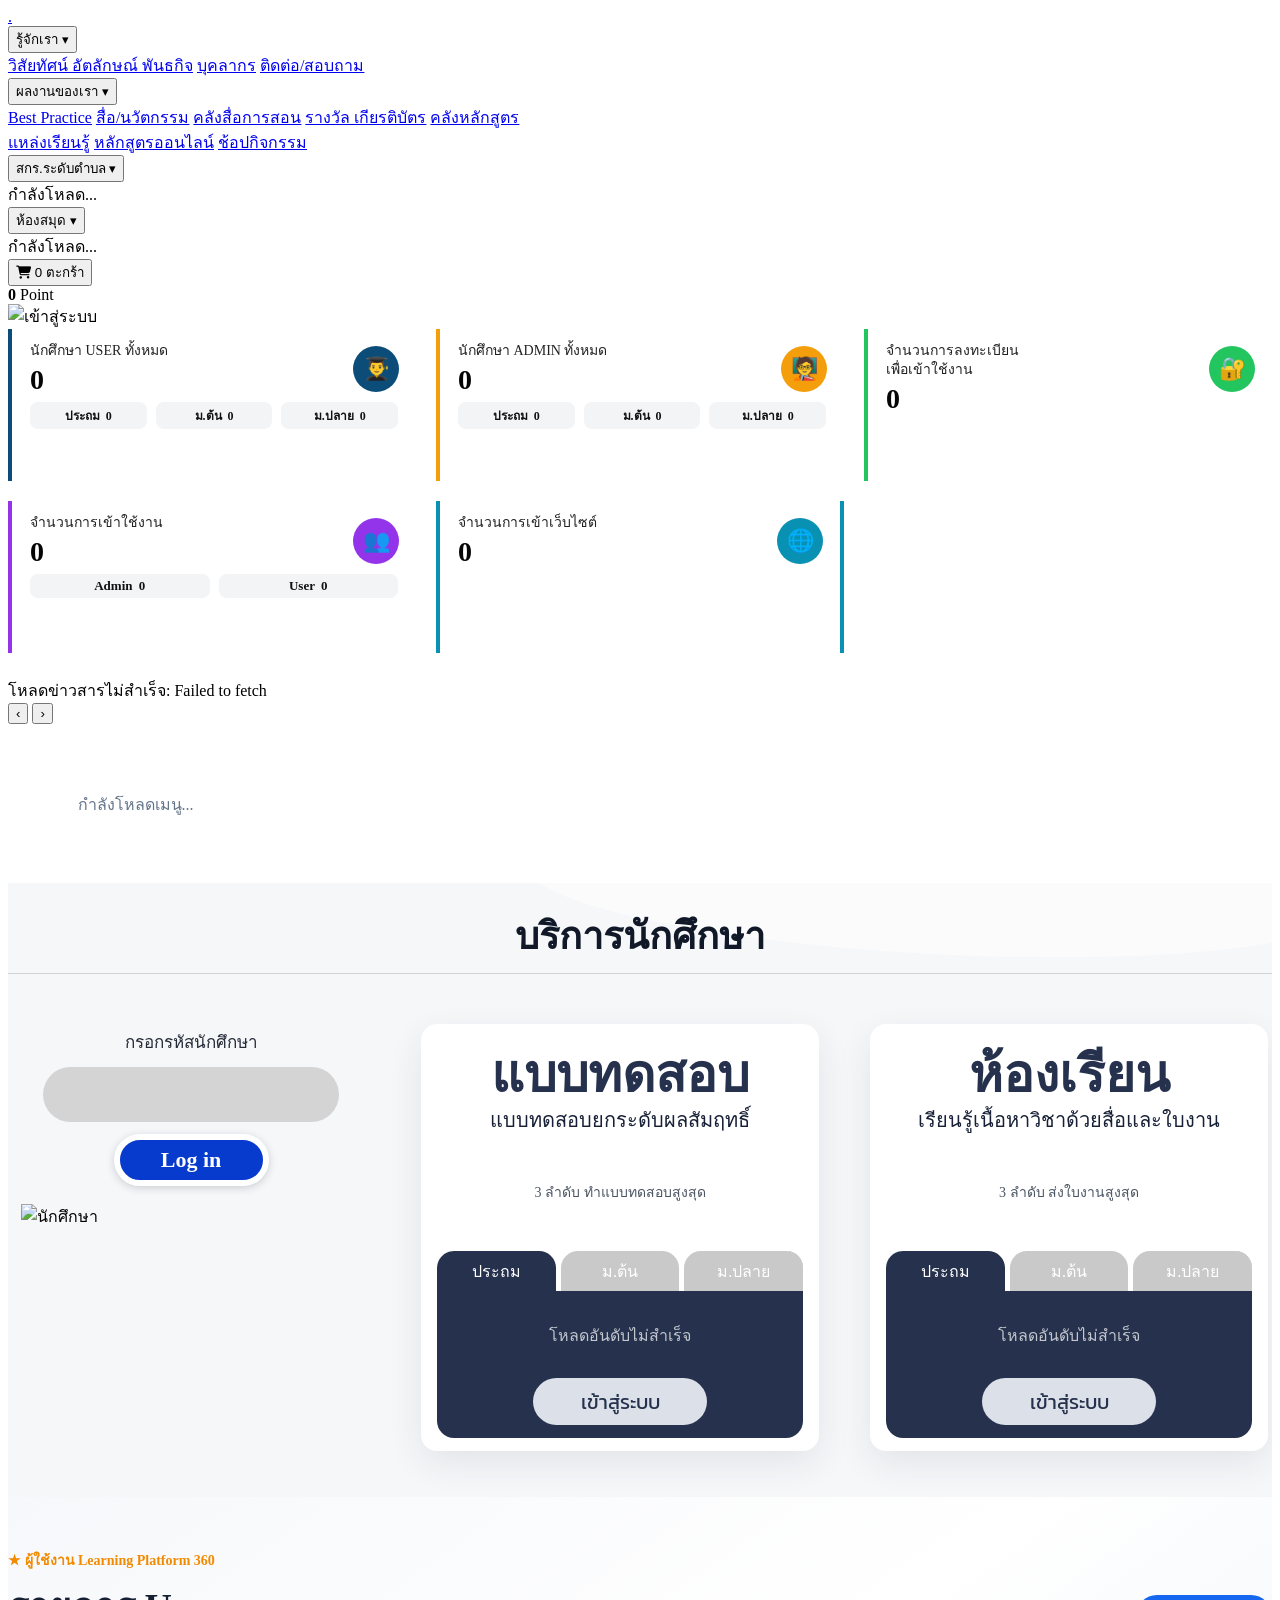
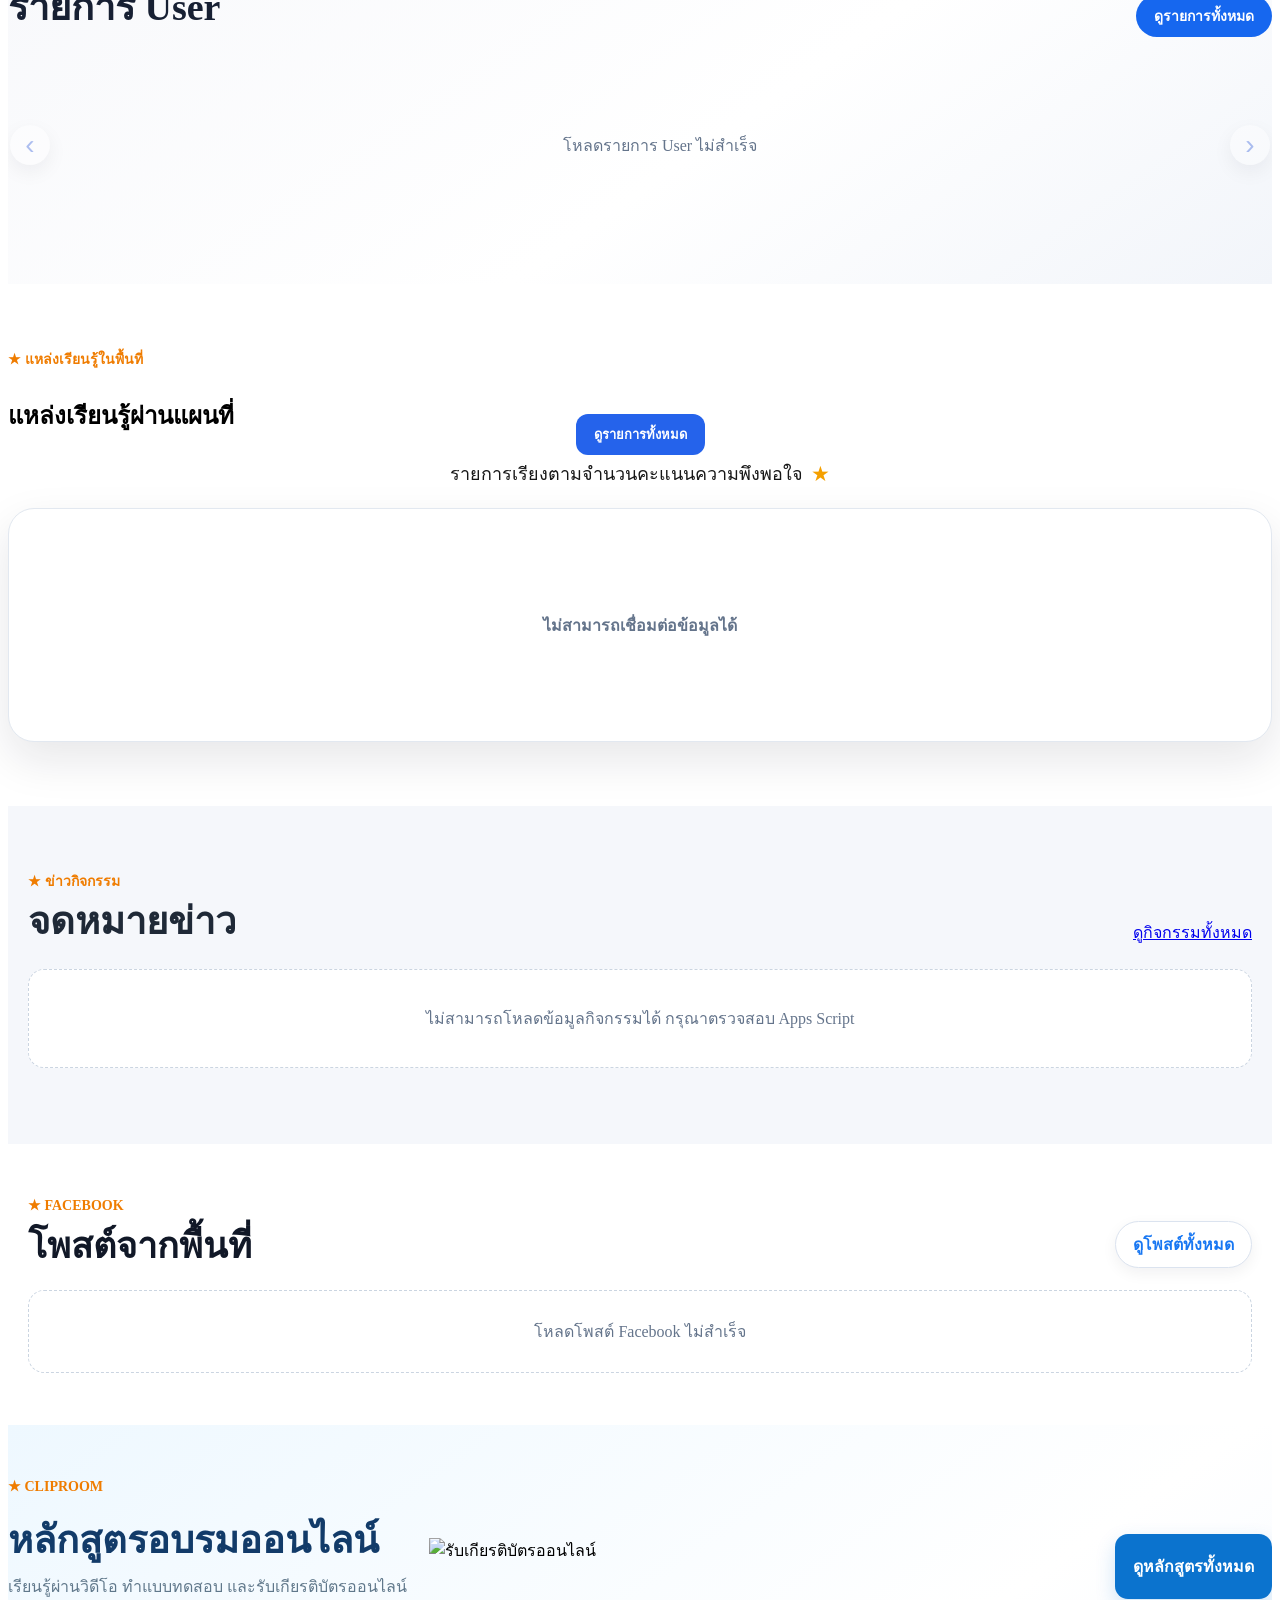
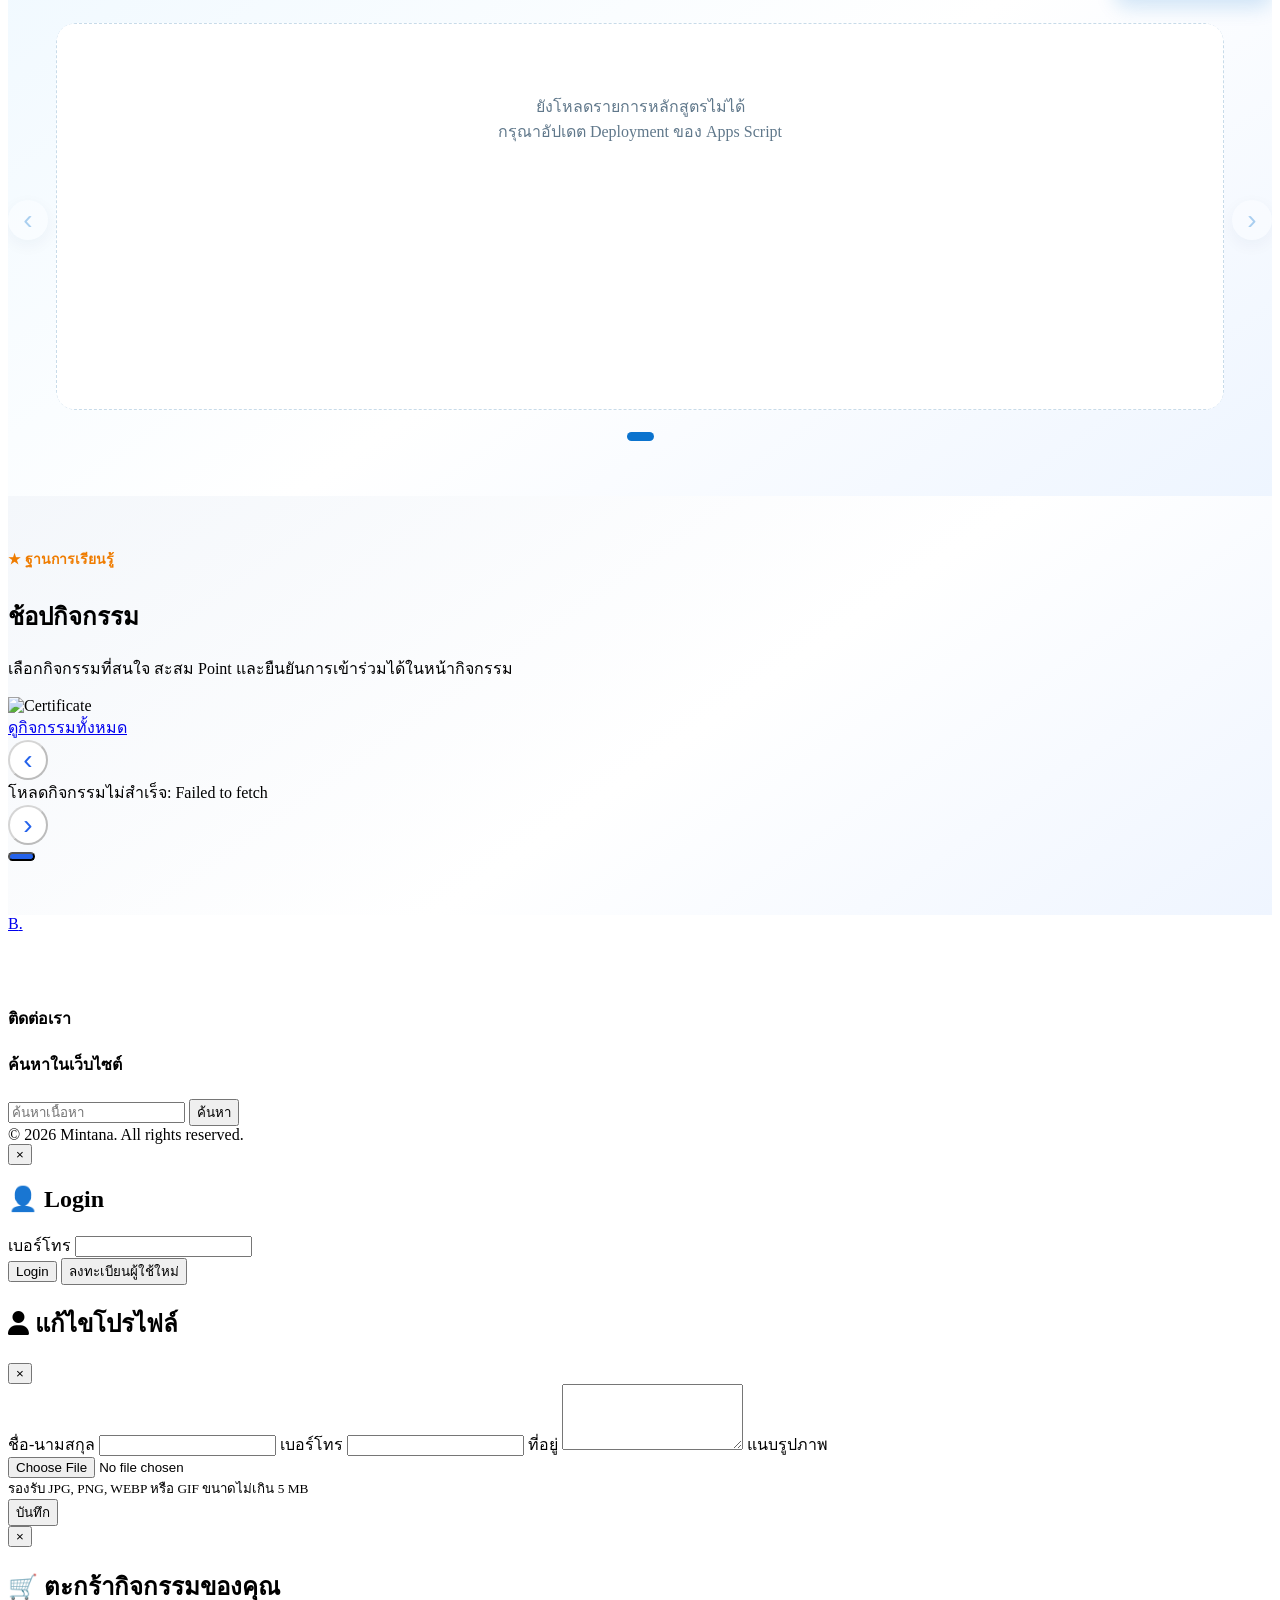
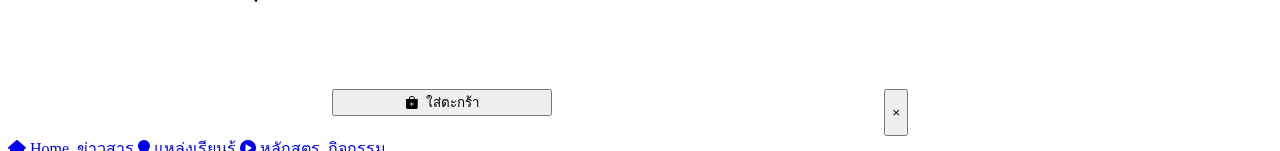
==== commit 259f1514: "Update index.html" ====
--- a/index.html
+++ b/index.html
@@ -32,7 +32,7 @@
   <link rel="stylesheet" href="boss-box.css?v=20260723-2" />
   <link rel="stylesheet" href="bus-box.css?v=20260723-1" />
   <link rel="stylesheet" href="cliproom-box.css?v=20260827-1" />
-  <link rel="stylesheet" href="shopactivity-box.css?v=20260816-1" />
+  <link rel="stylesheet" href="shopactivity-box.css?v=20260828-1" />
   <link rel="stylesheet" href="user-box.css?v=20260818-1" />
   <link rel="stylesheet" href="student-services.css?v=20260822-2" />
   <link rel="stylesheet" href="home-summary.css?v=20260824-3" />
@@ -517,6 +517,12 @@
 
 <section id="learningBaseModule" class="shopactivity-preview" aria-labelledby="shopActivityTitle" data-admin-section="7">
   <div class="container">
+    <div class="shopactivity-admin-actions admin-only" aria-label="จัดการกิจกรรม">
+      <a class="shopactivity-admin-edit-button" href="addactivity.html" target="_blank" rel="noopener noreferrer">
+        <i class="fa-solid fa-pen-to-square" aria-hidden="true"></i>
+        <span>เพิ่ม/แก้ไขกิจกรรม</span>
+      </a>
+    </div>
     <div class="shopactivity-preview-heading">
       <div>
         <div class="activity-box-kicker">★ ฐานการเรียนรู้</div>
--- a/learning-source-box.css
+++ b/learning-source-box.css
@@ -0,0 +1,545 @@
+/* =====================================================
+   Learning Source Box — scoped, safe for existing website
+===================================================== */
+.lsb-section{padding:64px 0;background:#f7f9fc}
+.lsb-open-all{display:inline-flex;align-items:center;justify-content:center;padding:10px 15px;border-radius:12px;background:#2563eb;color:#fff;text-decoration:none;font-weight:700;font-size:13px}
+.lsb-box{display:grid;grid-template-columns:minmax(0,1.08fr) minmax(0,.92fr);gap:18px;padding:16px;border:1px solid #e2e8f0;border-radius:26px;background:#fff;box-shadow:0 18px 45px rgba(15,23,42,.10)}
+.lsb-map-panel,.lsb-slider-panel{min-width:0}
+.lsb-map-stage{position:relative;width:100%;aspect-ratio:16/10;min-height:380px;overflow:hidden;border-radius:19px;background:#e2e8f0}
+.lsb-map-image{display:block;width:100%;height:100%;object-fit:cover}
+.lsb-markers{position:absolute;inset:0;z-index:3;pointer-events:none}
+.lsb-marker{position:absolute;z-index:5;width:30px;height:38px;padding:0;border:0;background:transparent;color:var(--lsb-marker,#ef4444);transform:translate(-50%,-100%);pointer-events:auto;cursor:pointer;filter:drop-shadow(0 4px 4px rgba(15,23,42,.35))}
+.lsb-marker-pin{position:relative;display:block;width:30px;height:38px;background:currentColor;border:3px solid #fff;border-radius:50% 50% 50% 0;transform:rotate(-45deg);box-shadow:0 2px 6px rgba(0,0,0,.25)}
+.lsb-marker-pin::after{content:"";position:absolute;left:50%;top:50%;width:8px;height:8px;border-radius:50%;background:#fff;transform:translate(-50%,-50%)}
+.lsb-marker-preview{position:absolute;left:50%;bottom:calc(100% + 13px);width:220px;overflow:hidden;border:1px solid #e2e8f0;border-radius:14px;background:#fff;color:#0f172a;box-shadow:0 16px 38px rgba(15,23,42,.25);opacity:0;visibility:hidden;pointer-events:none;transform:translateX(-50%) translateY(7px);transition:.18s;transform-origin:bottom center}
+.lsb-marker:hover{z-index:50}.lsb-marker:hover .lsb-marker-preview,.lsb-marker:focus-visible .lsb-marker-preview{opacity:1;visibility:visible;transform:translateX(-50%) translateY(0)}
+.lsb-marker-preview img{display:block;width:100%;height:120px;object-fit:cover;background:#e2e8f0}
+.lsb-marker-preview-body{padding:10px 12px;text-align:left}.lsb-marker-preview-body strong{display:block;font-size:14px;line-height:1.35}.lsb-marker-preview-body small{display:block;margin-top:4px;color:#64748b;font-size:11px}
+.lsb-slider-panel{position:relative;display:flex;align-items:center;min-height:380px;padding:0 42px 28px}
+.lsb-viewport{width:100%;overflow:hidden}
+.lsb-track{display:flex;gap:14px;transition:transform .45s ease;will-change:transform}
+.lsb-card{flex:0 0 calc((100% - 14px)/2);overflow:hidden;border:1px solid #e2e8f0;border-radius:17px;background:#fff;box-shadow:0 8px 22px rgba(15,23,42,.08)}
+.lsb-card-image{position:relative;height:155px;overflow:hidden;background:#e2e8f0}.lsb-card-image img{width:100%;height:100%;object-fit:cover}.lsb-card-badge{position:absolute;left:9px;top:9px;max-width:calc(100% - 18px);padding:5px 8px;border-radius:999px;background:rgba(255,255,255,.94);color:#334155;font-size:10px;font-weight:800;white-space:nowrap;overflow:hidden;text-overflow:ellipsis}
+.lsb-card-body{padding:13px}.lsb-card-body h3{margin:0 0 8px;color:#111827;font-size:17px;line-height:1.35}.lsb-meta{display:flex;align-items:flex-start;gap:6px;margin:5px 0;color:#64748b;font-size:12px}.lsb-card-footer{display:flex;align-items:center;justify-content:space-between;gap:8px;margin-top:12px}.lsb-card-stats{color:#64748b;font-size:11px}.lsb-detail-btn{border:0;border-radius:9px;padding:8px 10px;background:#2563eb;color:#fff;font-weight:700;font-size:11px;cursor:pointer}
+.lsb-arrow{position:absolute;z-index:8;top:50%;width:34px;height:34px;border:1px solid #dbe3ee;border-radius:50%;background:#fff;color:#2563eb;font-size:25px;line-height:1;box-shadow:0 7px 18px rgba(15,23,42,.14);transform:translateY(-50%);cursor:pointer}.lsb-prev{left:4px}.lsb-next{right:4px}.lsb-arrow:disabled{opacity:.35;cursor:not-allowed}
+.lsb-dots{position:absolute;left:50%;bottom:5px;display:flex;gap:6px;transform:translateX(-50%)}.lsb-dot{width:8px;height:8px;padding:0;border:0;border-radius:50%;background:#cbd5e1;cursor:pointer}.lsb-dot.active{width:22px;border-radius:99px;background:#2563eb}
+.lsb-loading{display:flex;align-items:center;justify-content:center;width:100%;min-height:180px;color:#64748b;font-weight:700}.lsb-empty{padding:30px;text-align:center;color:#64748b}
+@media(max-width:980px){.lsb-box{grid-template-columns:1fr}.lsb-map-stage{min-height:330px}.lsb-slider-panel{min-height:350px}.lsb-card{flex-basis:calc((100% - 14px)/2)}}
+@media(max-width:620px){.lsb-section{padding:40px 0}.lsb-box{padding:10px;border-radius:20px}.lsb-map-stage{min-height:260px;aspect-ratio:4/3}.lsb-slider-panel{min-height:340px;padding:0 34px 26px}.lsb-card{flex-basis:100%}.lsb-card-image{height:170px}.lsb-marker-preview{width:180px}.lsb-marker-preview img{height:95px}}
+
+/* ===== Fix marker alignment and preview layer ===== */
+.lsb-box{
+  overflow:visible;
+}
+
+.lsb-rating-note{
+  display:flex;
+  align-items:center;
+  justify-content:center;
+  gap:8px;
+  margin:4px 0 8px;
+  color:#171717;
+  font-size:clamp(16px,2vw,18px);
+  text-align:center;
+}
+
+.lsb-rating-note span{
+  color:#f5a000;
+  font-size:1.15em;
+}
+
+.lsb-show-all-wrap{
+  display:flex;
+  justify-content:center;
+  width:100%;
+  margin-top:26px;
+}
+
+.lsb-show-all-wrap[hidden]{display:none !important;}
+
+.lsb-show-all-btn{
+  min-height:46px;
+  padding:10px 25px;
+  border:0;
+  border-radius:15px;
+  background:#203d16;
+  box-shadow:0 8px 20px rgba(32,61,22,.2);
+  color:#fff;
+  font-family:inherit;
+  font-size:16px;
+  cursor:pointer;
+  transition:transform .2s ease,background .2s ease;
+}
+
+.lsb-show-all-btn:hover{
+  background:#2d571e;
+  transform:translateY(-2px);
+}
+
+.lsb-map-panel{
+  position:relative;
+  z-index:20;
+  overflow:visible;
+}
+
+.lsb-slider-panel{
+  position:relative;
+  z-index:10;
+}
+
+.lsb-map-stage{
+  overflow:visible;
+  isolation:isolate;
+}
+
+.lsb-map-image{
+  border-radius:19px;
+}
+
+.lsb-markers{
+  z-index:30;
+  overflow:visible;
+}
+
+.lsb-marker{
+  width:34px;
+  height:44px;
+  overflow:visible;
+  transform:translate(-50%,-100%);
+  filter:none;
+}
+
+.lsb-marker-pin{
+  position:absolute;
+  left:50%;
+  top:0;
+  width:30px;
+  height:30px;
+  margin-left:-15px;
+  display:block;
+  background:currentColor;
+  border:3px solid #fff;
+  border-radius:50% 50% 50% 0;
+  transform:rotate(-45deg);
+  transform-origin:50% 50%;
+  box-shadow:0 4px 8px rgba(15,23,42,.34);
+}
+
+.lsb-marker-pin::after{
+  width:8px;
+  height:8px;
+}
+
+.lsb-marker:hover,
+.lsb-marker:focus-visible{
+  z-index:99990;
+}
+
+.lsb-marker:hover .lsb-marker-pin,
+.lsb-marker:focus-visible .lsb-marker-pin{
+  transform:rotate(-45deg) scale(1.08);
+}
+
+.lsb-marker-preview{
+  z-index:99999;
+  bottom:calc(100% + 8px);
+  overflow:hidden;
+  pointer-events:none;
+}
+
+.lsb-marker:hover .lsb-marker-preview,
+.lsb-marker:focus-visible .lsb-marker-preview{
+  z-index:99999;
+}
+#learningBaseModule .learning-card{
+    display:flex;
+    flex-direction:column;
+    overflow:hidden;
+    background:#fff;
+    border:1px solid #e5e7eb;
+    border-radius:22px;
+    box-shadow:0 8px 22px rgba(15,23,42,.08);
+}
+
+#learningBaseModule .learning-card-image{
+    display:block;
+    width:100%;
+    height:210px;
+    object-fit:cover;
+    cursor:pointer;
+}
+
+#learningBaseModule .learning-card-body{
+    flex:1;
+    padding:28px 16px 20px;
+}
+
+#learningBaseModule .learning-card-title{
+    margin:0 0 20px;
+    color:#111827;
+    font-size:18px;
+    font-weight:800;
+    line-height:1.45;
+}
+
+#learningBaseModule .learning-point,
+#learningBaseModule .learning-meta{
+    color:#111827;
+    font-size:15px;
+    line-height:1.55;
+}
+
+#learningBaseModule .learning-card-cart-btn{
+    display:flex;
+    align-items:center;
+    justify-content:center;
+    gap:10px;
+
+    width:100%;
+    min-height:64px;
+    margin:0;
+    padding:15px 18px;
+
+    border:0;
+    border-radius:0 0 22px 22px;
+
+    background:#f4511e;
+    color:#fff;
+
+    font-family:'Prompt','Kanit',Arial,sans-serif;
+    font-size:17px;
+    font-weight:700;
+    cursor:pointer;
+}
+
+#learningBaseModule .learning-card-cart-btn:hover{
+    background:#df3f10;
+}
+
+#learningBaseModule .learning-card-cart-btn i{
+    font-size:20px;
+}
+/* กล่อง Popup */
+#detailModal .learning-modal-box{
+    display:flex;
+    flex-direction:column;
+    max-height:90vh;
+    overflow:hidden;
+    padding:0;
+}
+
+/* เนื้อหา */
+#detailModal #detailContent{
+    flex:1;
+    overflow-y:auto;
+    padding:24px;
+}
+
+#detailModal .detail-footer{
+    display:flex;
+    justify-content:center;
+    align-items:center;
+
+    padding:20px 24px 40px;
+}
+#detailModal #detailAddCartBtn{
+    display:inline-flex;
+    align-items:center;
+    justify-content:center;
+    gap:8px;
+
+    width:220px;
+    max-width:100%;
+
+    margin:0 auto 20px;   /* เพิ่มช่องว่างด้านล่าง 20px */
+}
+/* ========================================
+   Learning Source Area Grid
+======================================== */
+
+.lsb-section{
+  padding:64px 0;
+  background:#fff;
+}
+
+.lsb-open-all{
+  display:inline-flex;
+  align-items:center;
+  justify-content:center;
+
+  padding:10px 18px;
+
+  border-radius:12px;
+
+  background:#2563eb;
+  color:#fff;
+
+  text-decoration:none;
+
+  font-size:13px;
+  font-weight:700;
+}
+
+
+/* กล่องหลัก */
+
+.lsb-box{
+  display:block;
+  width:100%;
+  margin-top:20px;
+  box-sizing:border-box;
+}
+
+
+/* 3 คอลัมน์ */
+
+.lsb-area-grid{
+  display:grid;
+
+  grid-template-columns:
+    repeat(4, minmax(0,1fr));
+
+  gap:30px 16px;
+
+  width:100%;
+}
+
+
+/* การ์ด */
+
+.lsb-area-card{
+  min-width:0;
+
+  cursor:pointer;
+
+  background:transparent;
+
+  border:0;
+
+  transition:
+    transform .2s ease;
+}
+
+
+.lsb-area-card:hover{
+  transform:translateY(-4px);
+}
+
+
+/* ภาพแผนที่ */
+
+.lsb-area-image{
+  width:100%;
+
+  aspect-ratio:16 / 10;
+
+  overflow:hidden;
+
+  border-radius:13px;
+
+  background:#e5e7eb;
+}
+
+
+.lsb-area-image img{
+  display:block;
+
+  width:100%;
+  height:100%;
+
+  object-fit:cover;
+
+  transition:
+    transform .3s ease;
+}
+
+
+.lsb-area-card:hover
+.lsb-area-image img{
+
+  transform:scale(1.025);
+
+}
+
+
+/* กรณีไม่มีภาพ */
+
+.lsb-no-map{
+  display:flex;
+
+  align-items:center;
+  justify-content:center;
+
+  width:100%;
+  height:100%;
+
+  color:#94a3b8;
+
+  font-size:14px;
+}
+
+
+/* ข้อมูล */
+
+.lsb-area-info{
+  padding:8px 2px 0;
+}
+
+
+.lsb-area-info h3{
+  margin:0 0 2px;
+  color:#111;
+  font-size:16px;
+  line-height:1.25;
+}
+
+.lsb-area-title-row{
+  display:flex;
+  align-items:center;
+  justify-content:space-between;
+  gap:10px;
+}
+
+.lsb-area-title-row h3{
+  min-width:0;
+  margin:0;
+}
+
+.lsb-area-rating{
+  display:inline-flex;
+  flex:0 0 auto;
+  align-items:center;
+  gap:4px;
+  color:#202020;
+  font-size:15px;
+  line-height:1;
+}
+
+.lsb-area-rating span{
+  color:#f5a000;
+  font-size:24px;
+  line-height:1;
+}
+
+.lsb-area-stat{
+  color:#333;
+  font-size:14px;
+  line-height:1.5;
+}
+
+.lsb-area-stat strong{
+  margin-left:8px;
+  color:#111;
+}
+
+
+/* Loading */
+
+.lsb-loading{
+  grid-column:1 / -1;
+
+  display:flex;
+
+  align-items:center;
+  justify-content:center;
+
+  min-height:200px;
+
+  color:#64748b;
+
+  font-weight:700;
+}
+
+
+/* Tablet */
+
+@media(max-width:900px){
+
+  .lsb-area-grid{
+    grid-template-columns:
+      repeat(2,minmax(0,1fr));
+  }
+
+}
+
+
+/* Mobile */
+
+@media(max-width:600px){
+
+  .lsb-section{
+    padding:40px 0;
+  }
+
+  .lsb-area-grid{
+    grid-template-columns:1fr;
+
+    gap:24px;
+  }
+
+  .lsb-area-info h3{
+    font-size:20px;
+  }
+
+  .lsb-rating-note{
+    margin-top:12px;
+    font-size:15px;
+  }
+
+}
+
+/* shopactivity.html activity cards - 2026-08-28 */
+body.shopactivity-page #activityGrid .learning-card-image-wrap{
+  position:relative;
+  width:100%;
+  overflow:hidden;
+  background:#e5e7eb;
+}
+
+body.shopactivity-page #activityGrid .learning-card-image{
+  height:250px;
+}
+
+body.shopactivity-page #activityGrid .learning-point-badge{
+  position:absolute;
+  top:14px;
+  right:14px;
+  z-index:2;
+  padding:6px 10px;
+  border-radius:4px;
+  background:rgba(255,255,255,.96);
+  color:#111827;
+  box-shadow:0 2px 8px rgba(15,23,42,.16);
+  font-size:17px;
+  font-weight:700;
+  line-height:1.2;
+}
+
+body.shopactivity-page #activityGrid .learning-card-body{
+  padding:24px 18px 22px;
+}
+
+body.shopactivity-page #activityGrid .learning-card-title{
+  margin:0 0 16px;
+  font-size:20px;
+  line-height:1.45;
+}
+
+body.shopactivity-page #activityGrid .learning-card-meta-line{
+  margin-top:9px;
+  color:#4b5563;
+  font-size:16px;
+  line-height:1.55;
+}
+
+@media (max-width:768px){
+  body.shopactivity-page #activityGrid .learning-card-image{
+    height:220px;
+  }
+  body.shopactivity-page #activityGrid .learning-point-badge{
+    top:12px;
+    right:12px;
+    font-size:15px;
+  }
+}
+
--- a/cliproom-box.css
+++ b/cliproom-box.css
@@ -0,0 +1,21 @@
+.cliproom-section{padding:52px 0;background:linear-gradient(145deg,#eef8ff 0%,#fff 56%,#eef5ff 100%);overflow:hidden}
+
+.cliproom-admin-actions{display:flex;align-items:center;justify-content:center;margin:0 0 18px}
+.cliproom-admin-course-button{display:inline-flex;align-items:center;justify-content:center;gap:9px;min-height:44px;padding:10px 20px;border:1px solid #fecaca;border-radius:13px;background:#dc2626;color:#fff;text-decoration:none;font:700 15px Kanit,sans-serif;box-shadow:0 8px 20px rgba(220,38,38,.22);transition:transform .18s ease,box-shadow .18s ease,filter .18s ease}
+.cliproom-admin-course-button:hover{transform:translateY(-2px);box-shadow:0 12px 26px rgba(220,38,38,.28);filter:brightness(.98)}
+.cliproom-admin-course-button i{font-size:15px}
+.cliproom-heading{display:flex;align-items:flex-end;justify-content:space-between;gap:20px;margin-bottom:24px}
+.cliproom-title-row{display:flex;align-items:center;gap:22px;flex-wrap:wrap}
+.cliproom-title-copy{min-width:0}
+.cliproom-heading h2{margin:7px 0 4px;color:#123b69;font-size:clamp(26px,3vw,38px)}
+.cliproom-certificate-image{display:block;width:clamp(150px,18vw,230px);height:auto;max-height:105px;object-fit:contain;flex:0 0 auto}
+.cliproom-heading p{margin:0;color:#60788b}.cliproom-open-all{display:inline-flex;align-items:center;justify-content:center;min-height:45px;padding:10px 18px;border-radius:13px;background:#0b73ce;color:#fff;text-decoration:none;font-weight:700;white-space:nowrap;box-shadow:0 8px 20px #0b73ce30}
+.cliproom-slider{position:relative;padding:0 48px 34px}.cliproom-viewport{overflow:hidden;border-radius:20px}.cliproom-track{display:flex;gap:18px;transition:transform .45s cubic-bezier(.2,.7,.2,1);will-change:transform;min-height:260px}
+.cliproom-card{flex:0 0 calc((100% - 36px)/3);background:#fff;border:1px solid #dce9f3;border-radius:18px;overflow:hidden;box-shadow:0 12px 30px #123b6914;cursor:pointer;transition:transform .2s,box-shadow .2s}.cliproom-card:hover{transform:translateY(-4px);box-shadow:0 18px 38px #123b6924}
+.cliproom-cover{position:relative;display:block;aspect-ratio:16/9;background:linear-gradient(135deg,#123b69,#2fb7e9);overflow:hidden}.cliproom-cover img{width:100%;height:100%;object-fit:cover;display:block;transition:transform .3s}.cliproom-card:hover img{transform:scale(1.04)}
+.cliproom-play{position:absolute;left:50%;top:50%;width:54px;height:54px;display:grid;place-items:center;transform:translate(-50%,-50%);border-radius:50%;background:#ffffffed;color:#0b73ce;font-size:23px;box-shadow:0 8px 25px #07182855;padding-left:3px}.cliproom-body{padding:17px 18px 20px}.cliproom-body h3{margin:0 0 7px;color:#123b69;font-size:18px;line-height:1.4;display:-webkit-box;-webkit-line-clamp:2;-webkit-box-orient:vertical;overflow:hidden}.cliproom-body p{margin:0;color:#60788b;font-size:14px;line-height:1.55;display:-webkit-box;-webkit-line-clamp:2;-webkit-box-orient:vertical;overflow:hidden}
+.cliproom-start{width:100%;margin-top:15px;border:0;border-radius:11px;padding:10px 14px;background:linear-gradient(135deg,#0b73ce,#2fb7e9);color:#fff;font:700 15px Kanit,sans-serif;cursor:pointer}.cliproom-start:hover{filter:brightness(.96)}
+.cliproom-arrow{position:absolute;top:42%;z-index:3;width:40px;height:40px;border:0;border-radius:50%;background:#fff;color:#0b73ce;font-size:28px;box-shadow:0 5px 18px #123b6928;cursor:pointer}.cliproom-arrow:disabled{opacity:.32;cursor:default}.cliproom-prev{left:0}.cliproom-next{right:0}
+.cliproom-dots{position:absolute;left:0;right:0;bottom:3px;display:flex;justify-content:center;gap:8px}.cliproom-dot{width:9px;height:9px;padding:0;border:0;border-radius:20px;background:#b9cedf;cursor:pointer;transition:.2s}.cliproom-dot.active{width:27px;background:#0b73ce}
+.cliproom-loading{flex:1;min-height:245px;display:flex;align-items:center;justify-content:center;gap:11px;color:#60788b;background:#fff;border:1px dashed #c8dbe9;border-radius:18px}.cliproom-spinner{width:22px;height:22px;border:3px solid #cfe3f3;border-top-color:#0b73ce;border-radius:50%;animation:cliproomSpin .75s linear infinite}@keyframes cliproomSpin{to{transform:rotate(360deg)}}.cliproom-error{display:block;text-align:center;padding:70px 20px}.cliproom-error a{display:inline-block;margin-top:13px;color:#0b73ce;font-weight:700}
+@media(max-width:900px){.cliproom-card{flex-basis:calc((100% - 18px)/2)}}@media(max-width:620px){.cliproom-section{padding:38px 0}.cliproom-admin-actions{margin-bottom:14px}.cliproom-admin-course-button{width:100%}.cliproom-heading{align-items:flex-start;flex-direction:column}.cliproom-title-row{gap:10px}.cliproom-certificate-image{width:145px;max-height:78px}.cliproom-open-all{width:100%}.cliproom-slider{padding:0 0 37px}.cliproom-card{flex-basis:100%}.cliproom-arrow{top:auto;bottom:0;width:36px;height:36px}.cliproom-prev{left:8px}.cliproom-next{right:8px}}
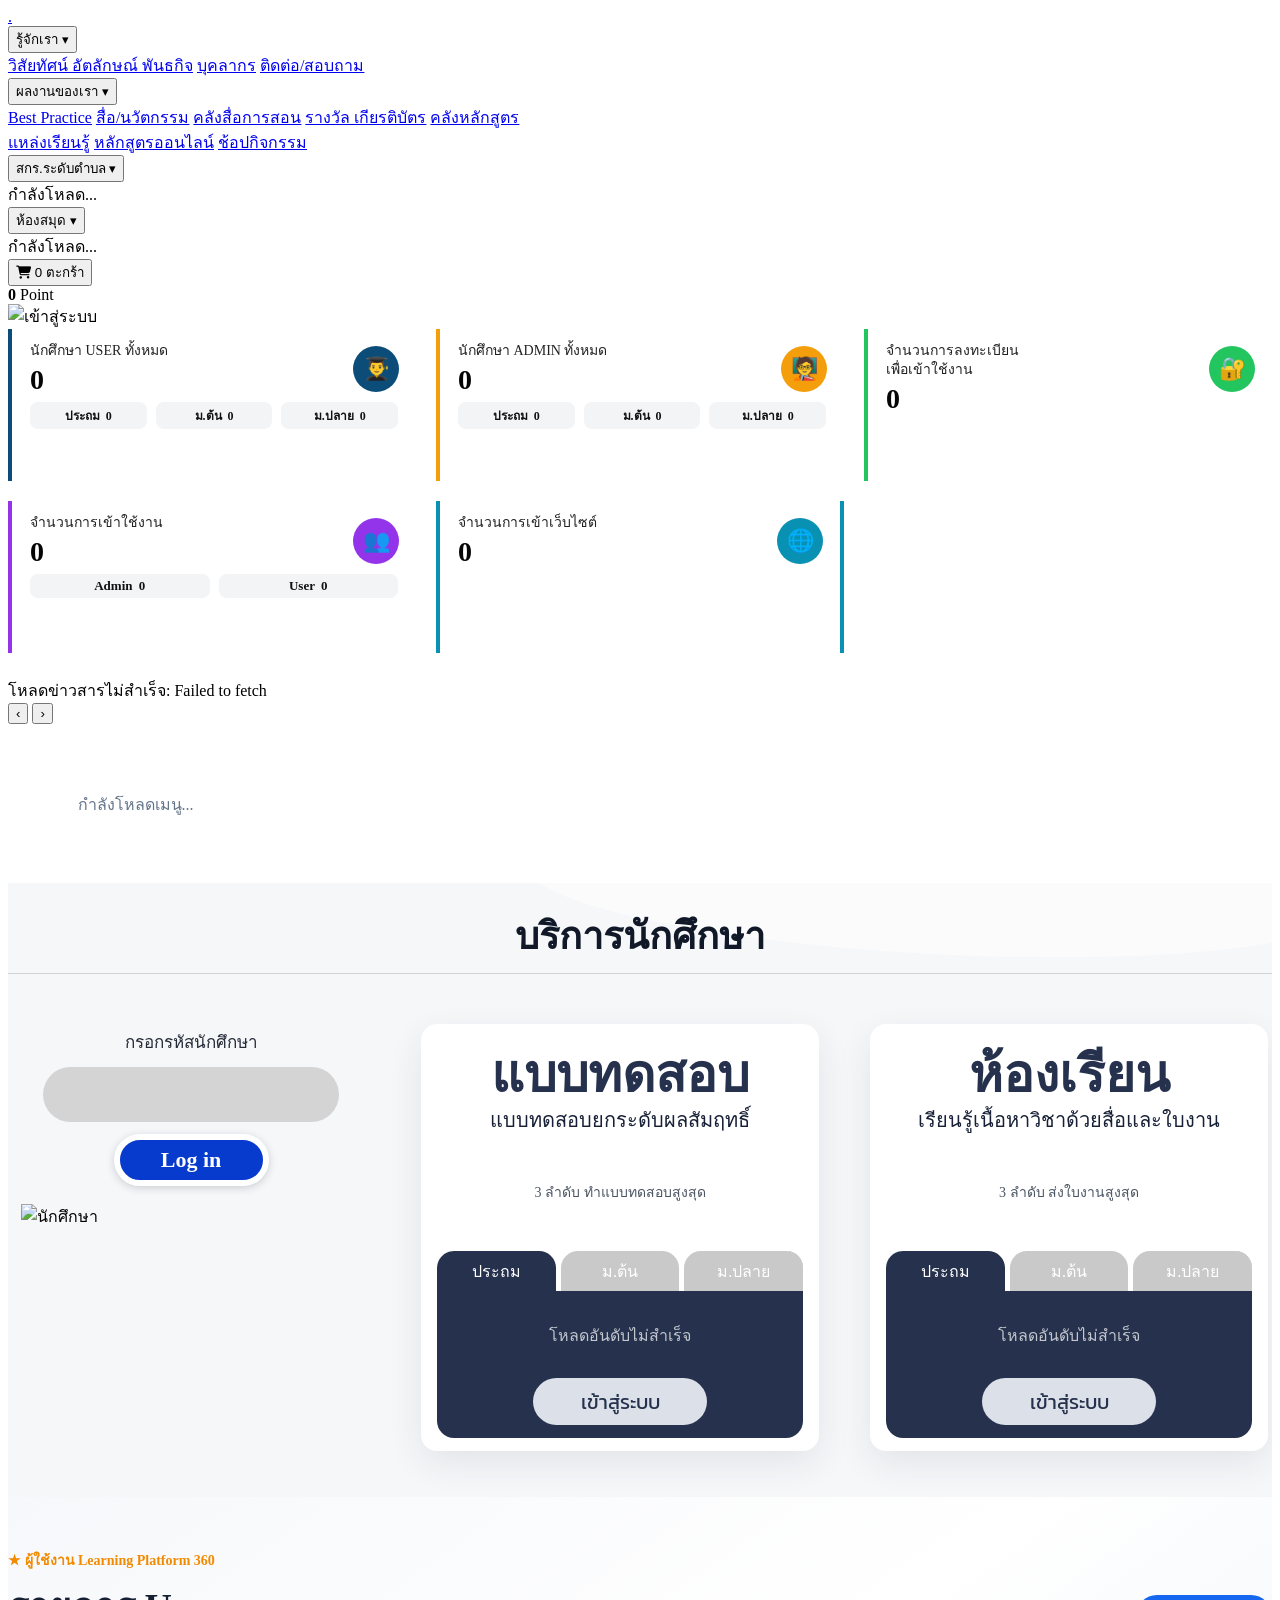
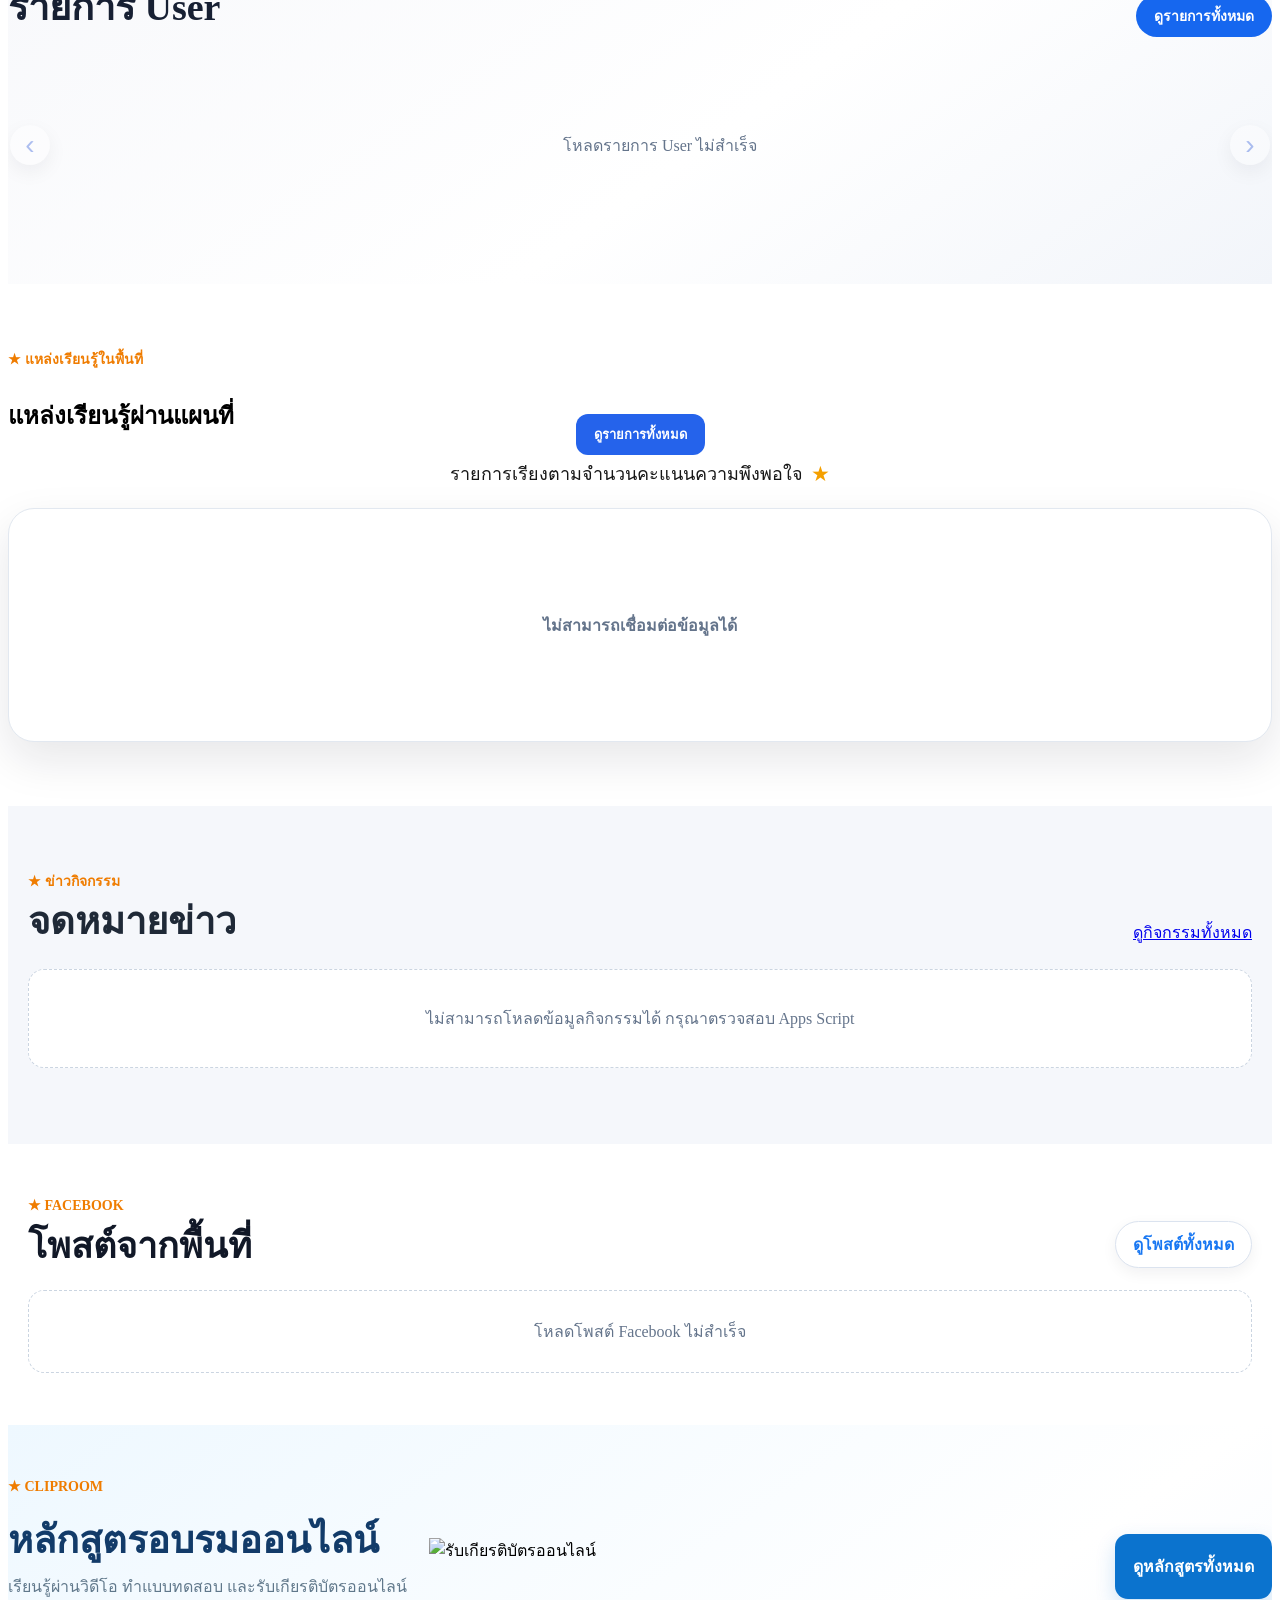
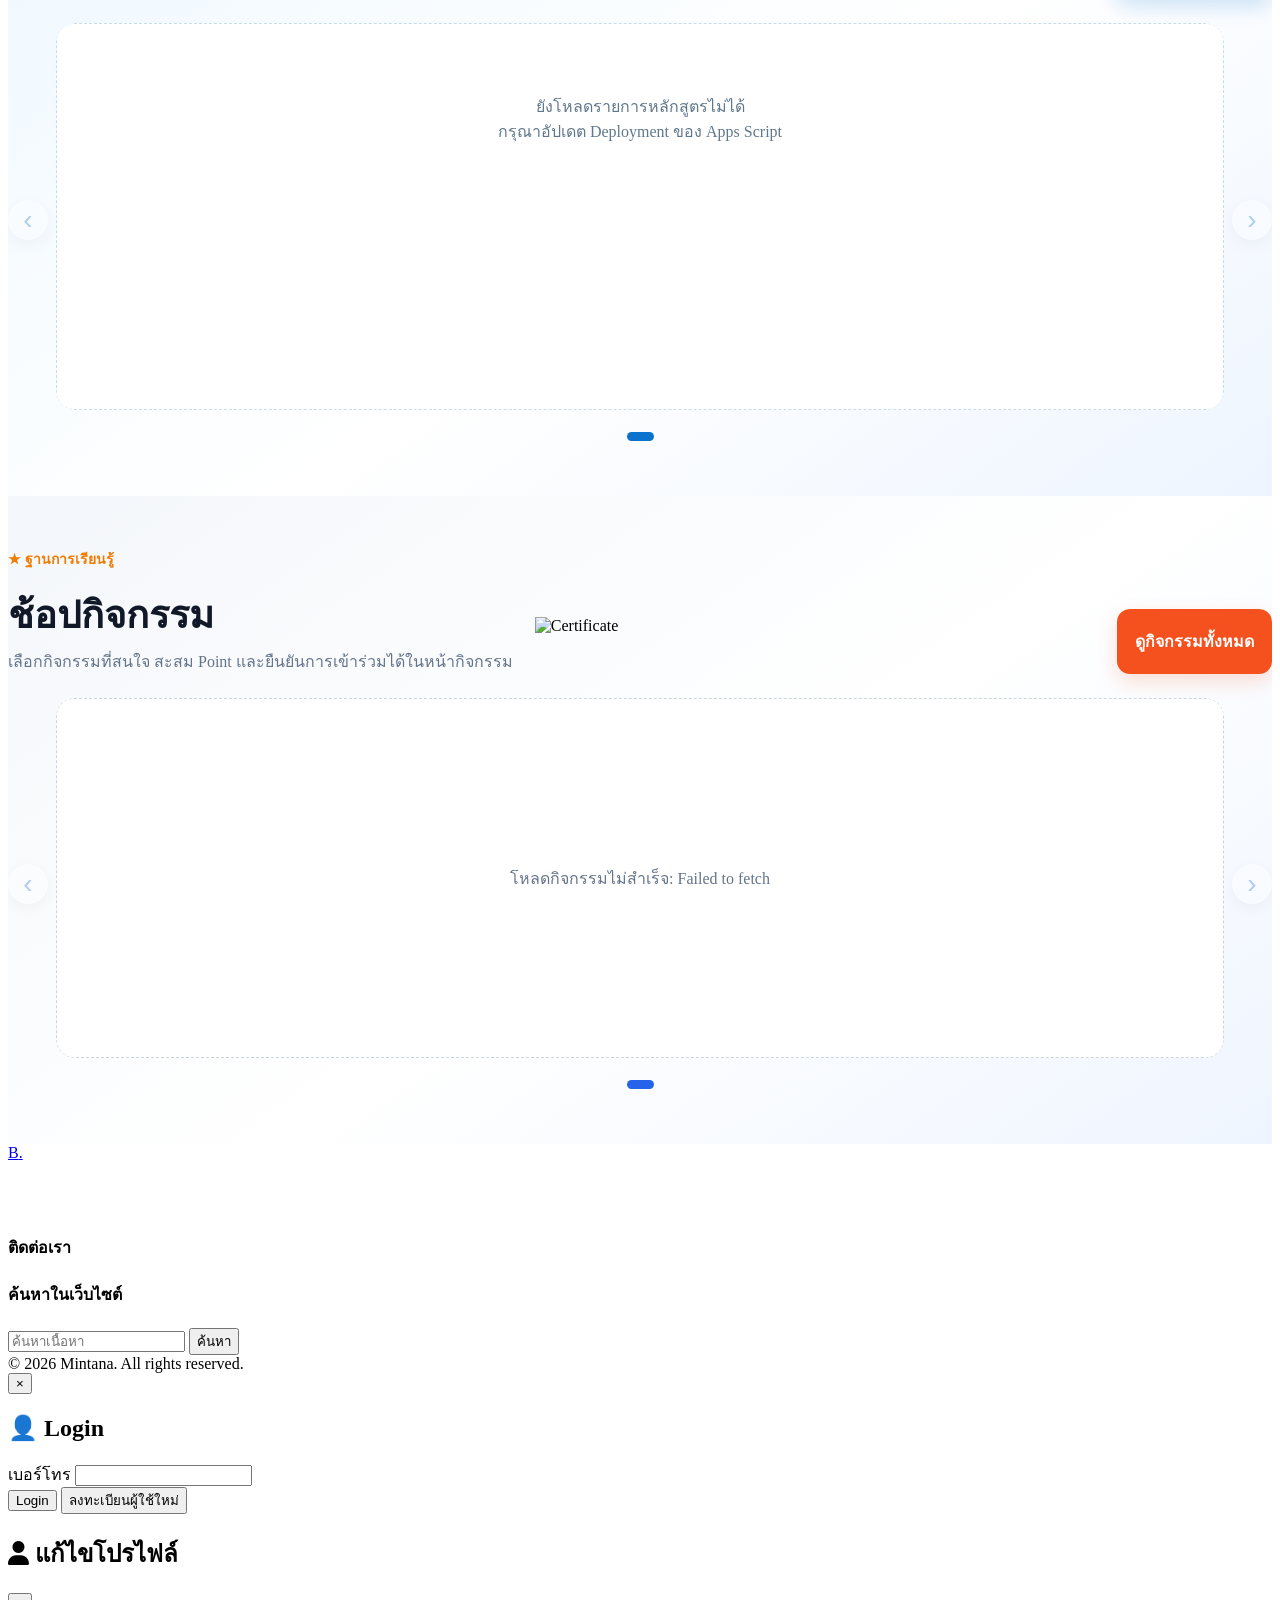
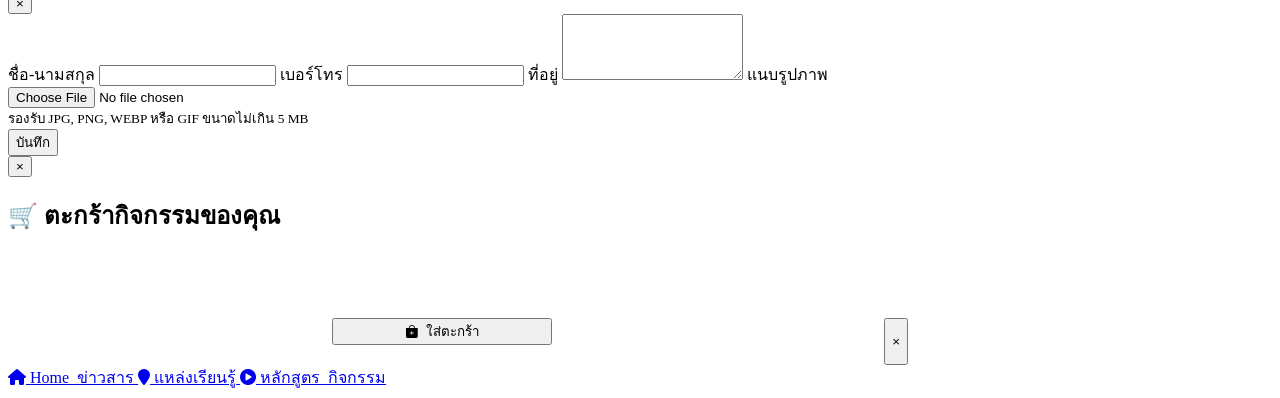
==== commit fac70bd5: "Update index.html" ====
--- a/index.html
+++ b/index.html
@@ -24,7 +24,7 @@
 <link rel="stylesheet" href="style.css?v=20260823-1" />
   <link rel="stylesheet" href="announcement.css?v=20260824-1" />
   <link rel="stylesheet" href="site-content.css?v=20260824-1" />
-  <link rel="stylesheet" href="admin-mode.css?v=20260826-1" />
+  <link rel="stylesheet" href="admin-mode.css?v=20260828-2" />
   <link rel="stylesheet" href="admin-section-guide.css?v=20260827-1" />
   <link rel="stylesheet" href="learning-source-box.css?v=20260819-2" />
   <link rel="stylesheet" href="activity-box.css?v=20260826-6" />
@@ -71,6 +71,11 @@
       <div id="adminLoginStatus" class="admin-login-status" role="status"></div>
     </form>
   </div>
+
+  <div class="admin-mode-banner admin-only" role="status" aria-label="สถานะผู้ดูแลระบบ">
+    Mode : ผู้ดูแลระบบ
+  </div>
+
   <div class="announcement">
     <div class="container announcement-inner">
       <a class="brand brand-light" href="#home" aria-label="Book Store home">
--- a/admin-mode.css
+++ b/admin-mode.css
@@ -1,4 +1,18 @@
 body:not(.admin-edit-mode) .admin-only { display: none !important; }
+.admin-mode-banner {
+  width: 100%;
+  min-height: 50px;
+  display: flex;
+  align-items: center;
+  justify-content: center;
+  padding: 8px 16px;
+  box-sizing: border-box;
+  background: #ff1018;
+  color: #fff;
+  font: 700 25px/1.25 "Kanit", sans-serif;
+  text-align: center;
+  letter-spacing: .1px;
+}
 .admin-login-modal { position: fixed; z-index: 100000; inset: 0; display: grid; place-items: center; padding: 20px; background: rgba(2,15,28,.78); backdrop-filter: blur(5px); }
 .admin-login-modal[hidden] { display: none; }
 .admin-login-card { position: relative; width: min(430px,100%); padding: 34px; border-radius: 22px; background: #fff; box-shadow: 0 24px 70px rgba(0,0,0,.32); font-family: "Kanit",sans-serif; }
@@ -28,3 +42,5 @@
 .admin-news-info-note { grid-column: 1 / -1; display: flex; align-items: center; justify-content: center; gap: 8px; min-height: 38px; padding: 7px 14px; border-radius: 9px; background: #fff1f2; color: #b91c1c; font-size: 25px; font-weight: 700; text-align: center; }
 @media(max-width:900px){.footer-admin-actions .admin-access-button{width:auto;padding:8px 12px}.footer-admin-actions .admin-access-button span{display:inline}.learning-source-heading{grid-template-columns:1fr auto}.learning-source-heading>div{grid-column:1/-1}.learning-admin-button{justify-self:start;white-space:normal}}
 @media(max-width:620px){body.admin-edit-mode .admin-news-info-row{padding:10px;border-width:3px}.admin-news-info-note{font-size:14px}.admin-login-card{padding:28px 22px}}
+
+@media(max-width:620px){.admin-mode-banner{min-height:44px;padding:7px 12px;font-size:20px}}
--- a/shopactivity-box.css
+++ b/shopactivity-box.css
@@ -0,0 +1 @@
+.shopactivity-preview{padding:52px 0;background:linear-gradient(145deg,#f4f7fb,#fff 55%,#eff5ff);overflow:hidden}.shopactivity-admin-actions{display:flex;align-items:center;justify-content:center;margin:0 0 18px}.shopactivity-admin-edit-button{display:inline-flex;align-items:center;justify-content:center;gap:9px;min-height:44px;padding:10px 20px;border:1px solid #fed7aa;border-radius:13px;background:#f4511e;color:#fff;text-decoration:none;font:700 15px Kanit,sans-serif;box-shadow:0 8px 20px rgba(244,81,30,.22);transition:transform .18s ease,box-shadow .18s ease,filter .18s ease}.shopactivity-admin-edit-button:hover{transform:translateY(-2px);box-shadow:0 12px 26px rgba(244,81,30,.28);filter:brightness(.98)}.shopactivity-admin-edit-button i{font-size:15px}.shopactivity-preview-heading{display:flex;align-items:flex-end;justify-content:space-between;gap:20px;margin-bottom:24px}.shopactivity-title-row{display:flex;align-items:center;gap:22px;flex-wrap:wrap}.shopactivity-title-copy{min-width:0}.shopactivity-preview-heading h2{margin:7px 0 4px;color:#111827;font-size:clamp(27px,3vw,38px)}.shopactivity-preview-heading p{margin:0;color:#64748b}.shopactivity-title-image{display:block;width:clamp(150px,18vw,230px);height:auto;max-height:105px;object-fit:contain;flex:0 0 auto}.shopactivity-open-all{display:inline-flex;align-items:center;justify-content:center;min-height:45px;padding:10px 18px;border-radius:13px;background:#f4511e;color:#fff;text-decoration:none;font-weight:700;white-space:nowrap;box-shadow:0 8px 20px #f4511e2e}.shopactivity-slider{position:relative;padding:0 48px 34px}.shopactivity-viewport{overflow:hidden;border-radius:19px}.shopactivity-track{display:flex;gap:22px;min-height:360px;transition:transform .45s cubic-bezier(.2,.7,.2,1);will-change:transform}.shopactivity-card{flex:0 0 calc((100% - 44px)/3);overflow:hidden;background:#fff;border:1px solid #e2e8f0;border-bottom:3px solid #f4511e;border-radius:18px;box-shadow:0 10px 28px #0f172a14;cursor:pointer;transition:transform .2s,box-shadow .2s}.shopactivity-card:hover{transform:translateY(-4px);box-shadow:0 17px 34px #0f172a24}.shopactivity-image{display:block;width:100%;aspect-ratio:16/9;object-fit:cover;background:#e5e7eb}.shopactivity-body{padding:18px}.shopactivity-body h3{margin:0 0 14px;color:#111827;font-size:18px;line-height:1.45;display:-webkit-box;-webkit-line-clamp:2;-webkit-box-orient:vertical;overflow:hidden}.shopactivity-meta{margin:5px 0;color:#1f2937;font-size:14px}.shopactivity-arrow{position:absolute;top:42%;z-index:3;width:40px;height:40px;border:0;border-radius:50%;background:#fff;color:#2563eb;font-size:28px;box-shadow:0 5px 18px #0f172a24;cursor:pointer}.shopactivity-arrow:disabled{opacity:.32;cursor:default}.shopactivity-prev{left:0}.shopactivity-next{right:0}.shopactivity-dots{position:absolute;left:0;right:0;bottom:3px;display:flex;justify-content:center;gap:8px}.shopactivity-dot{width:9px;height:9px;padding:0;border:0;border-radius:20px;background:#cbd5e1;cursor:pointer;transition:.2s}.shopactivity-dot.active{width:27px;background:#2563eb}.shopactivity-loading{flex:1;min-height:340px;display:flex;align-items:center;justify-content:center;gap:11px;color:#64748b;background:#fff;border:1px dashed #cbd5e1;border-radius:18px}.shopactivity-spinner{width:22px;height:22px;border:3px solid #dbeafe;border-top-color:#2563eb;border-radius:50%;animation:shopactivitySpin .75s linear infinite}@keyframes shopactivitySpin{to{transform:rotate(360deg)}}@media(max-width:900px){.shopactivity-card{flex-basis:calc((100% - 22px)/2)}}@media(max-width:620px){.shopactivity-preview{padding:38px 0}.shopactivity-admin-actions{margin-bottom:14px}.shopactivity-admin-edit-button{width:100%}.shopactivity-preview-heading{align-items:flex-start;flex-direction:column}.shopactivity-title-row{gap:10px}.shopactivity-title-image{width:145px;max-height:78px}.shopactivity-open-all{width:100%}.shopactivity-slider{padding:0 0 42px}.shopactivity-card{flex-basis:100%}.shopactivity-track{min-height:340px}.shopactivity-arrow{top:auto;bottom:0;width:36px;height:36px}.shopactivity-prev{left:8px}.shopactivity-next{right:8px}}
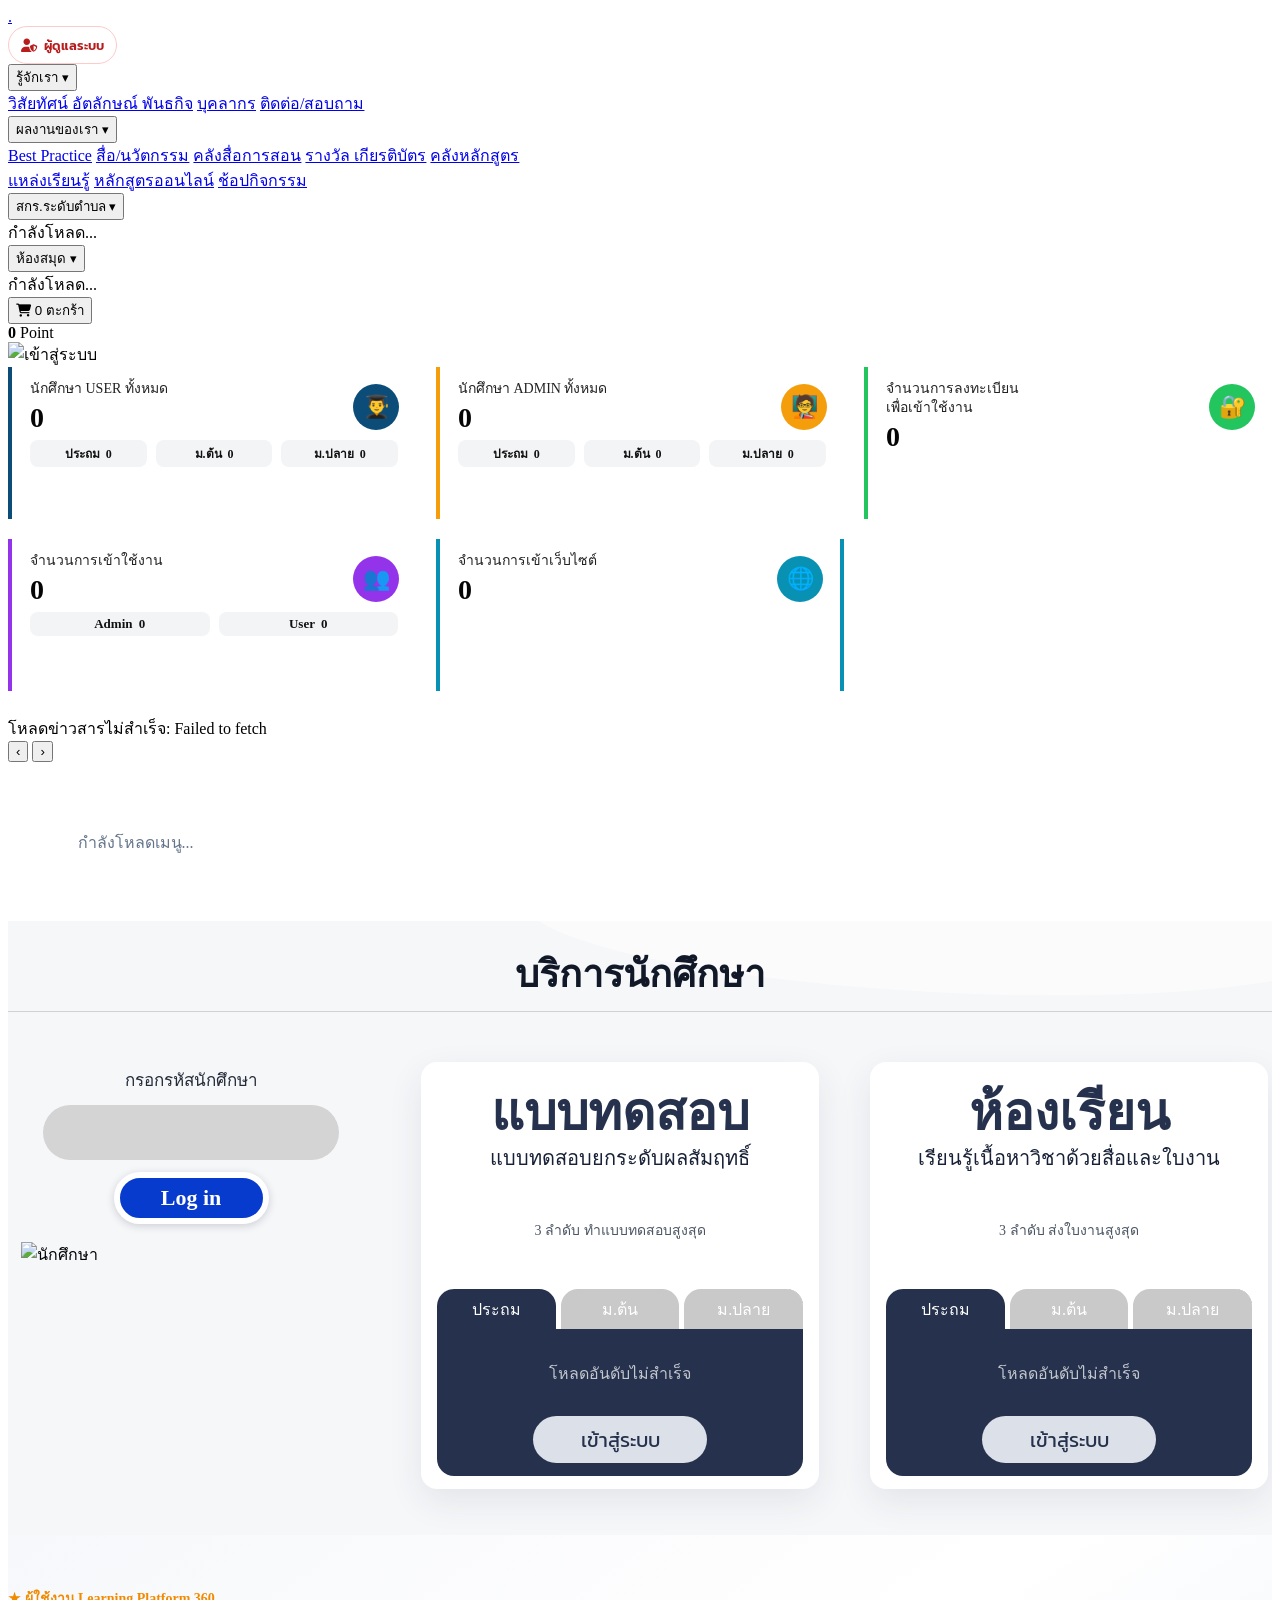
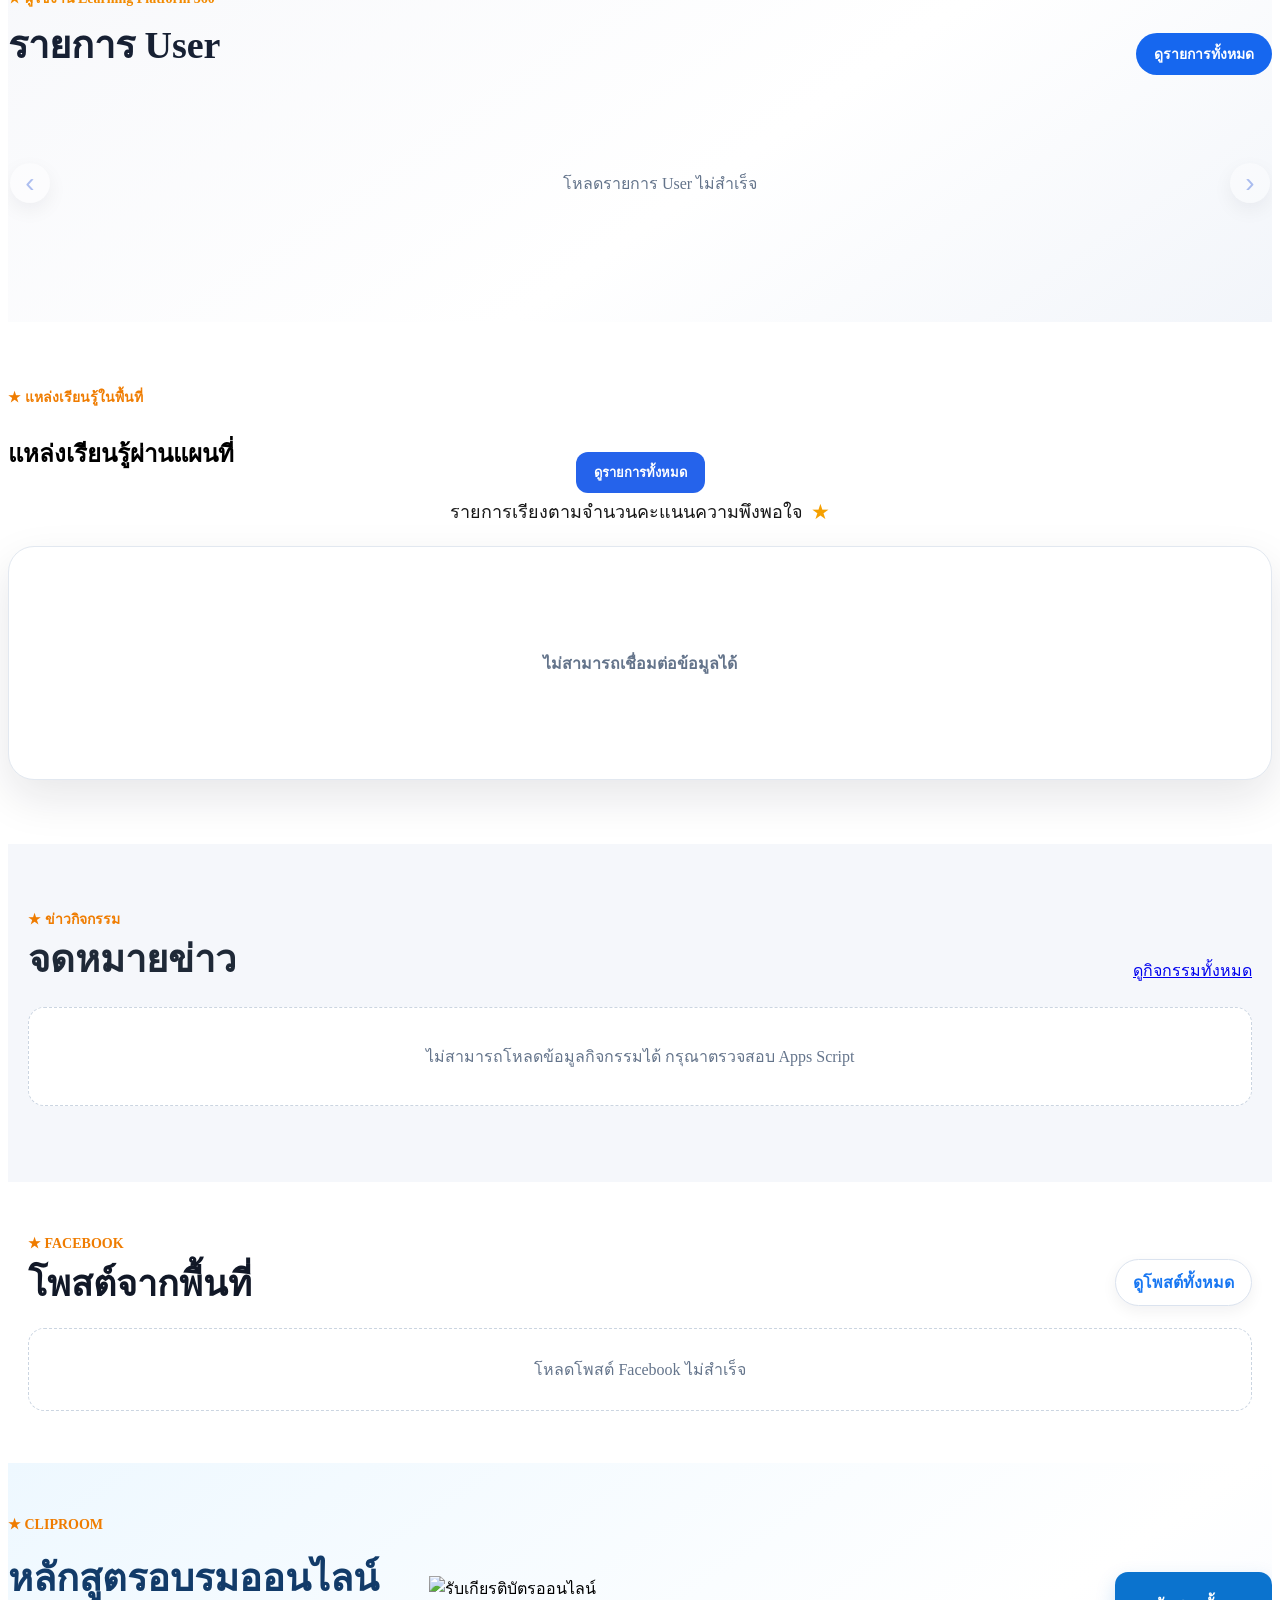
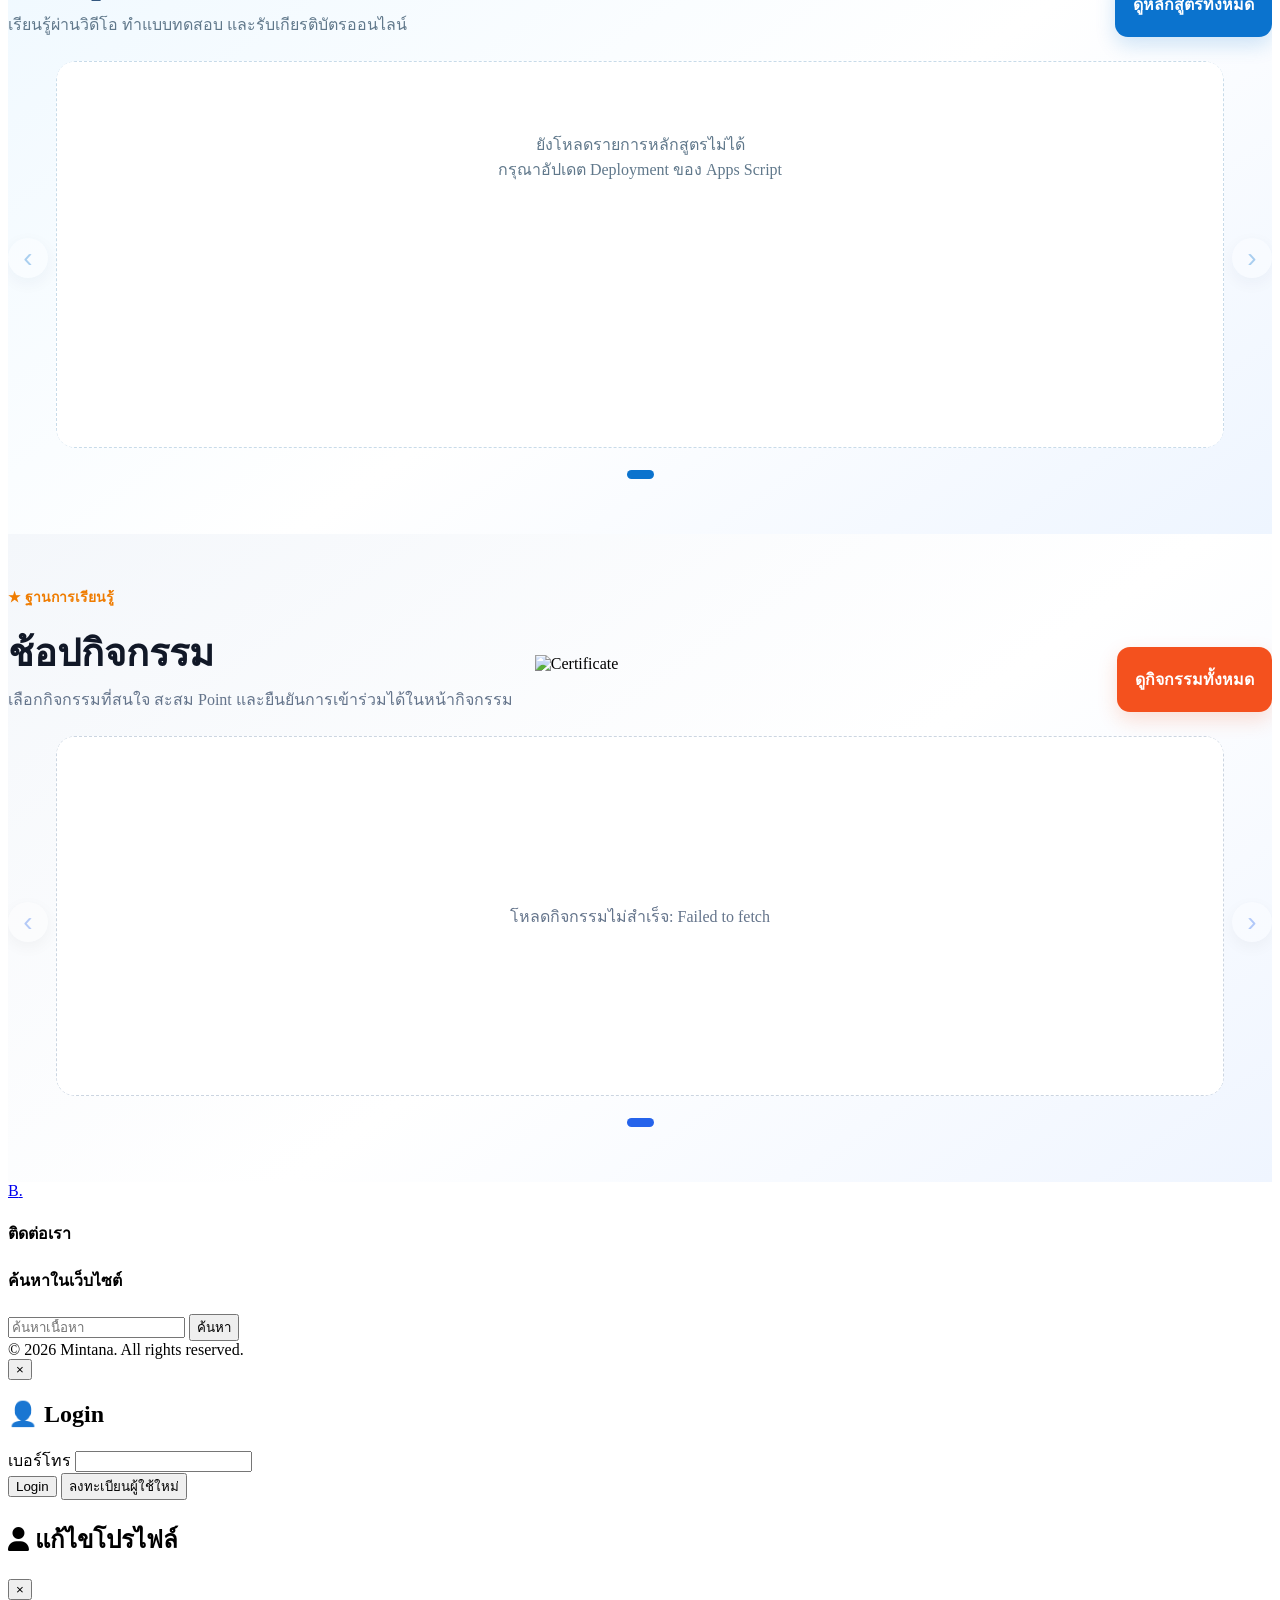
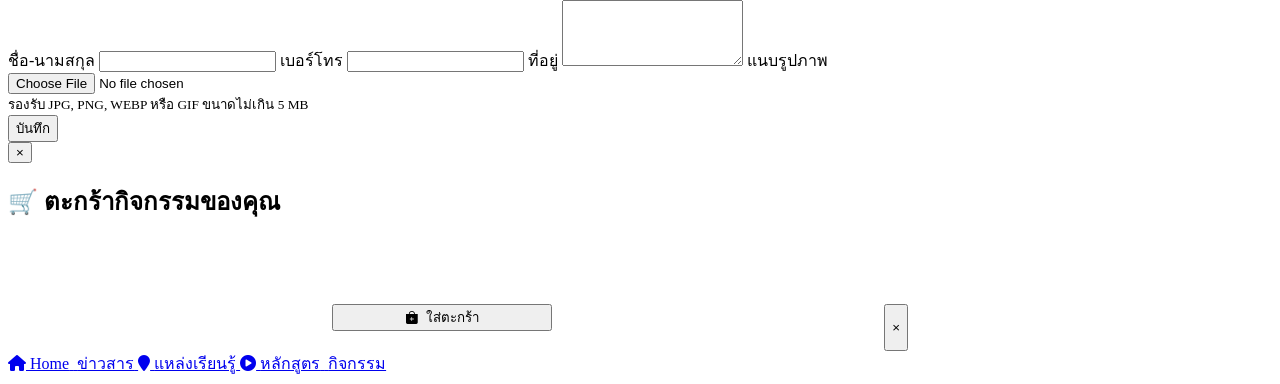
==== commit e6130b60: "Update index.html" ====
--- a/index.html
+++ b/index.html
@@ -24,7 +24,7 @@
 <link rel="stylesheet" href="style.css?v=20260823-1" />
   <link rel="stylesheet" href="announcement.css?v=20260824-1" />
   <link rel="stylesheet" href="site-content.css?v=20260824-1" />
-  <link rel="stylesheet" href="admin-mode.css?v=20260828-2" />
+  <link rel="stylesheet" href="admin-mode.css?v=20260828-3" />
   <link rel="stylesheet" href="admin-section-guide.css?v=20260827-1" />
   <link rel="stylesheet" href="learning-source-box.css?v=20260819-2" />
   <link rel="stylesheet" href="activity-box.css?v=20260826-6" />
@@ -83,6 +83,16 @@
         <span data-website-brand-name>.</span>
       </a>
       <p id="announcementText" hidden></p>
+      <div class="announcement-admin-actions" aria-label="การเข้าสู่ระบบผู้ดูแล">
+        <button id="adminLoginButton" class="admin-access-button" type="button">
+          <i class="fa-solid fa-user-shield" aria-hidden="true"></i>
+          <span>ผู้ดูแลระบบ</span>
+        </button>
+        <button id="adminLogoutButton" class="admin-access-button admin-logout-button" type="button" hidden>
+          <i class="fa-solid fa-right-from-bracket" aria-hidden="true"></i>
+          <span>ออกจากโหมดแก้ไข</span>
+        </button>
+      </div>
       <div id="announcementSocials" class="announcement-socials" hidden aria-label="ช่องทางสื่อสังคมออนไลน์">
         <a id="announcementLine" class="announcement-social announcement-line" target="_blank" rel="noopener noreferrer" aria-label="Line" hidden>
           <i class="fa-brands fa-line" aria-hidden="true"></i>
@@ -567,16 +577,6 @@
         <a class="brand brand-light" href="#home"><span class="brand-icon" data-website-brand-icon>B</span><span data-website-brand-name>.</span></a>
         <p id="footerOrganization" class="footer-organization" hidden></p>
         <p id="footerDescription" hidden></p>
-        <div class="footer-admin-actions" aria-label="การเข้าสู่ระบบผู้ดูแล">
-          <button id="adminLoginButton" class="admin-access-button" type="button">
-            <i class="fa-solid fa-user-shield" aria-hidden="true"></i>
-            <span>ผู้ดูแลระบบ</span>
-          </button>
-          <button id="adminLogoutButton" class="admin-access-button admin-logout-button" type="button" hidden>
-            <i class="fa-solid fa-right-from-bracket" aria-hidden="true"></i>
-            <span>ออกจากโหมดแก้ไข</span>
-          </button>
-        </div>
       </div>
       <div>
         <h4>ติดต่อเรา</h4>
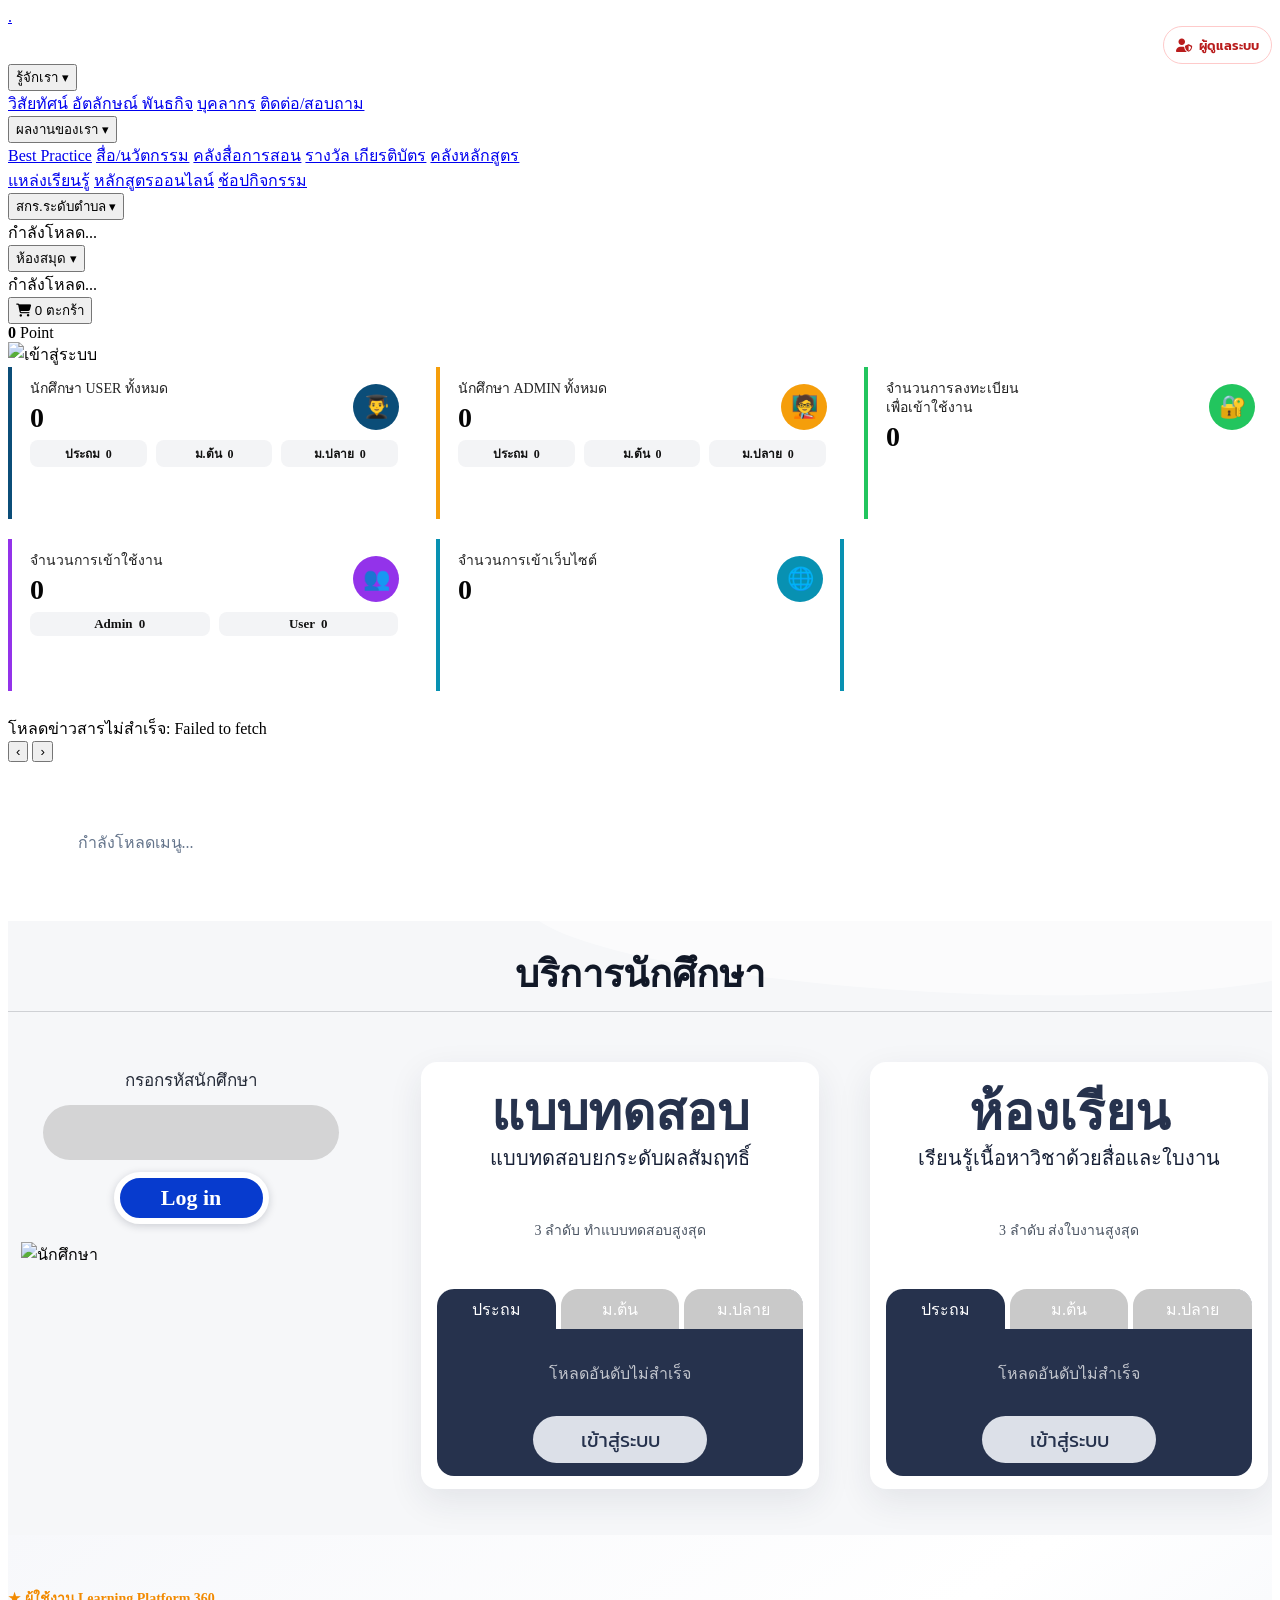
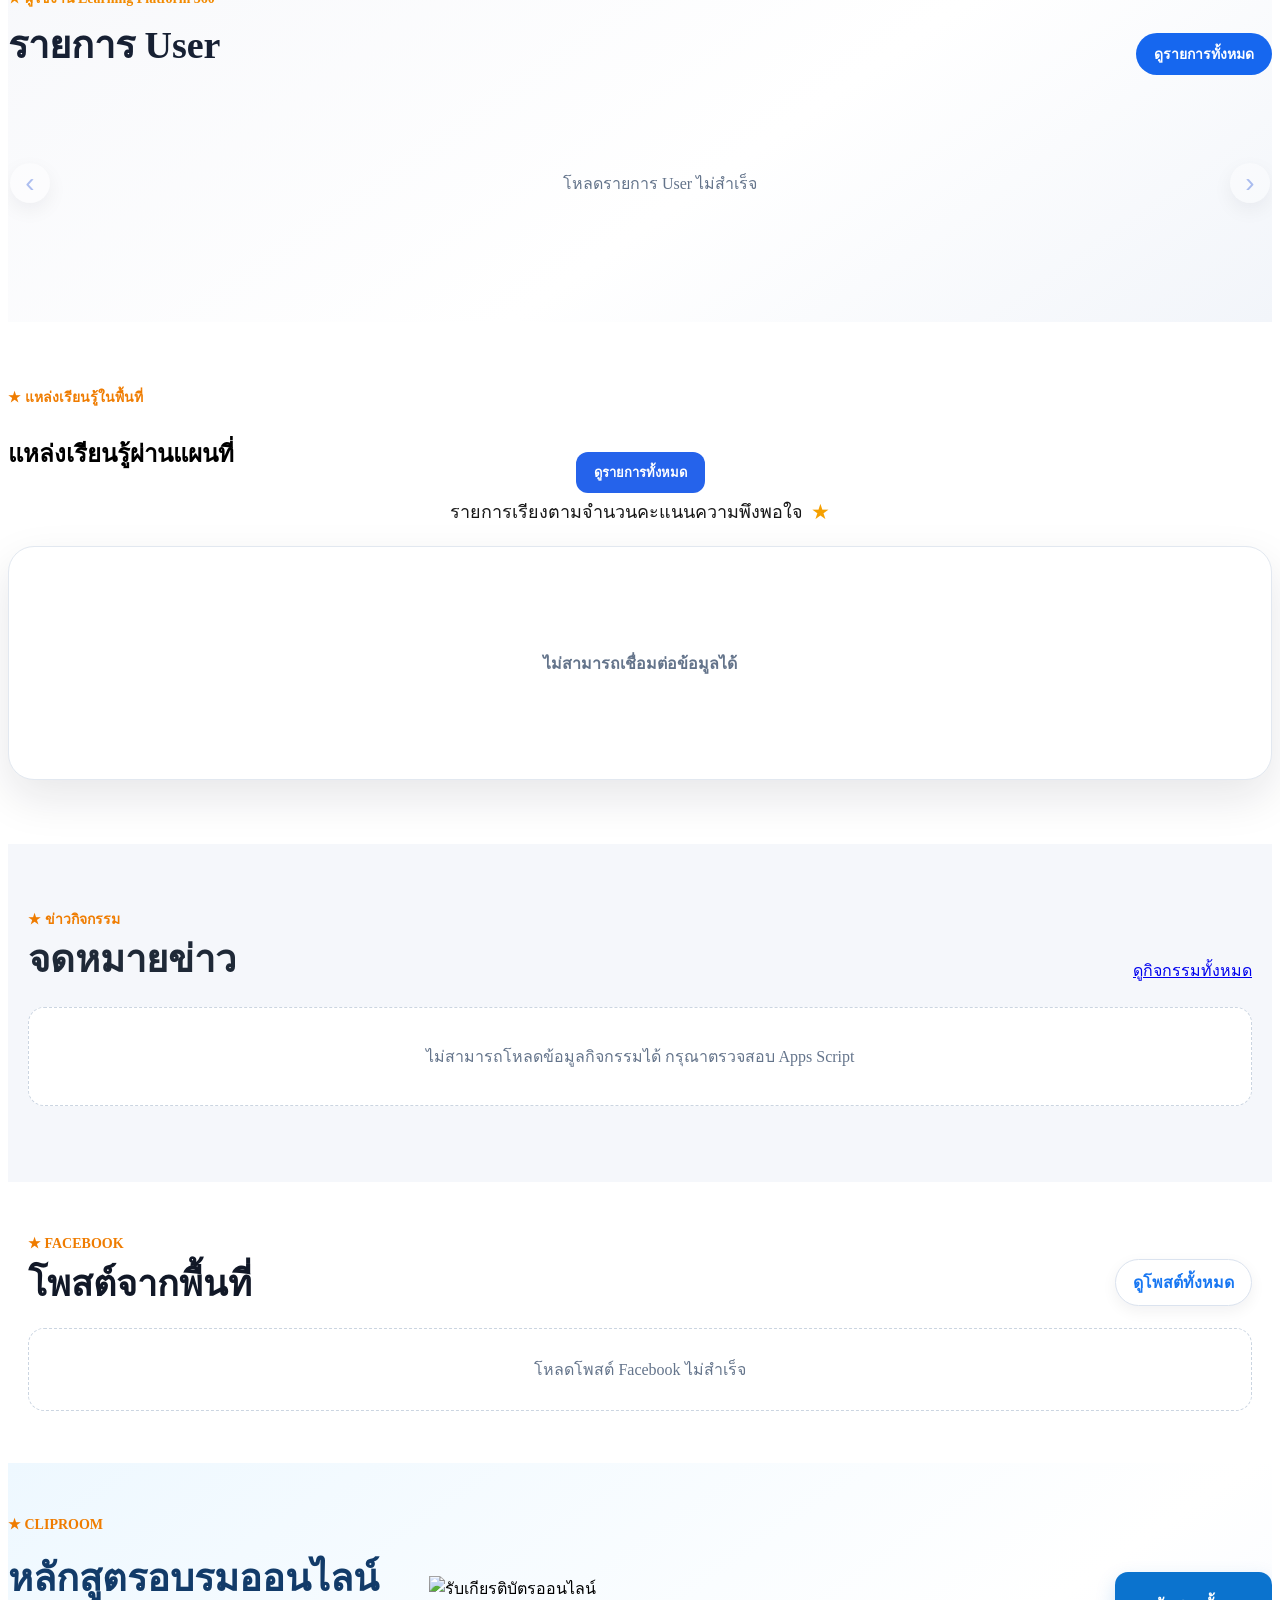
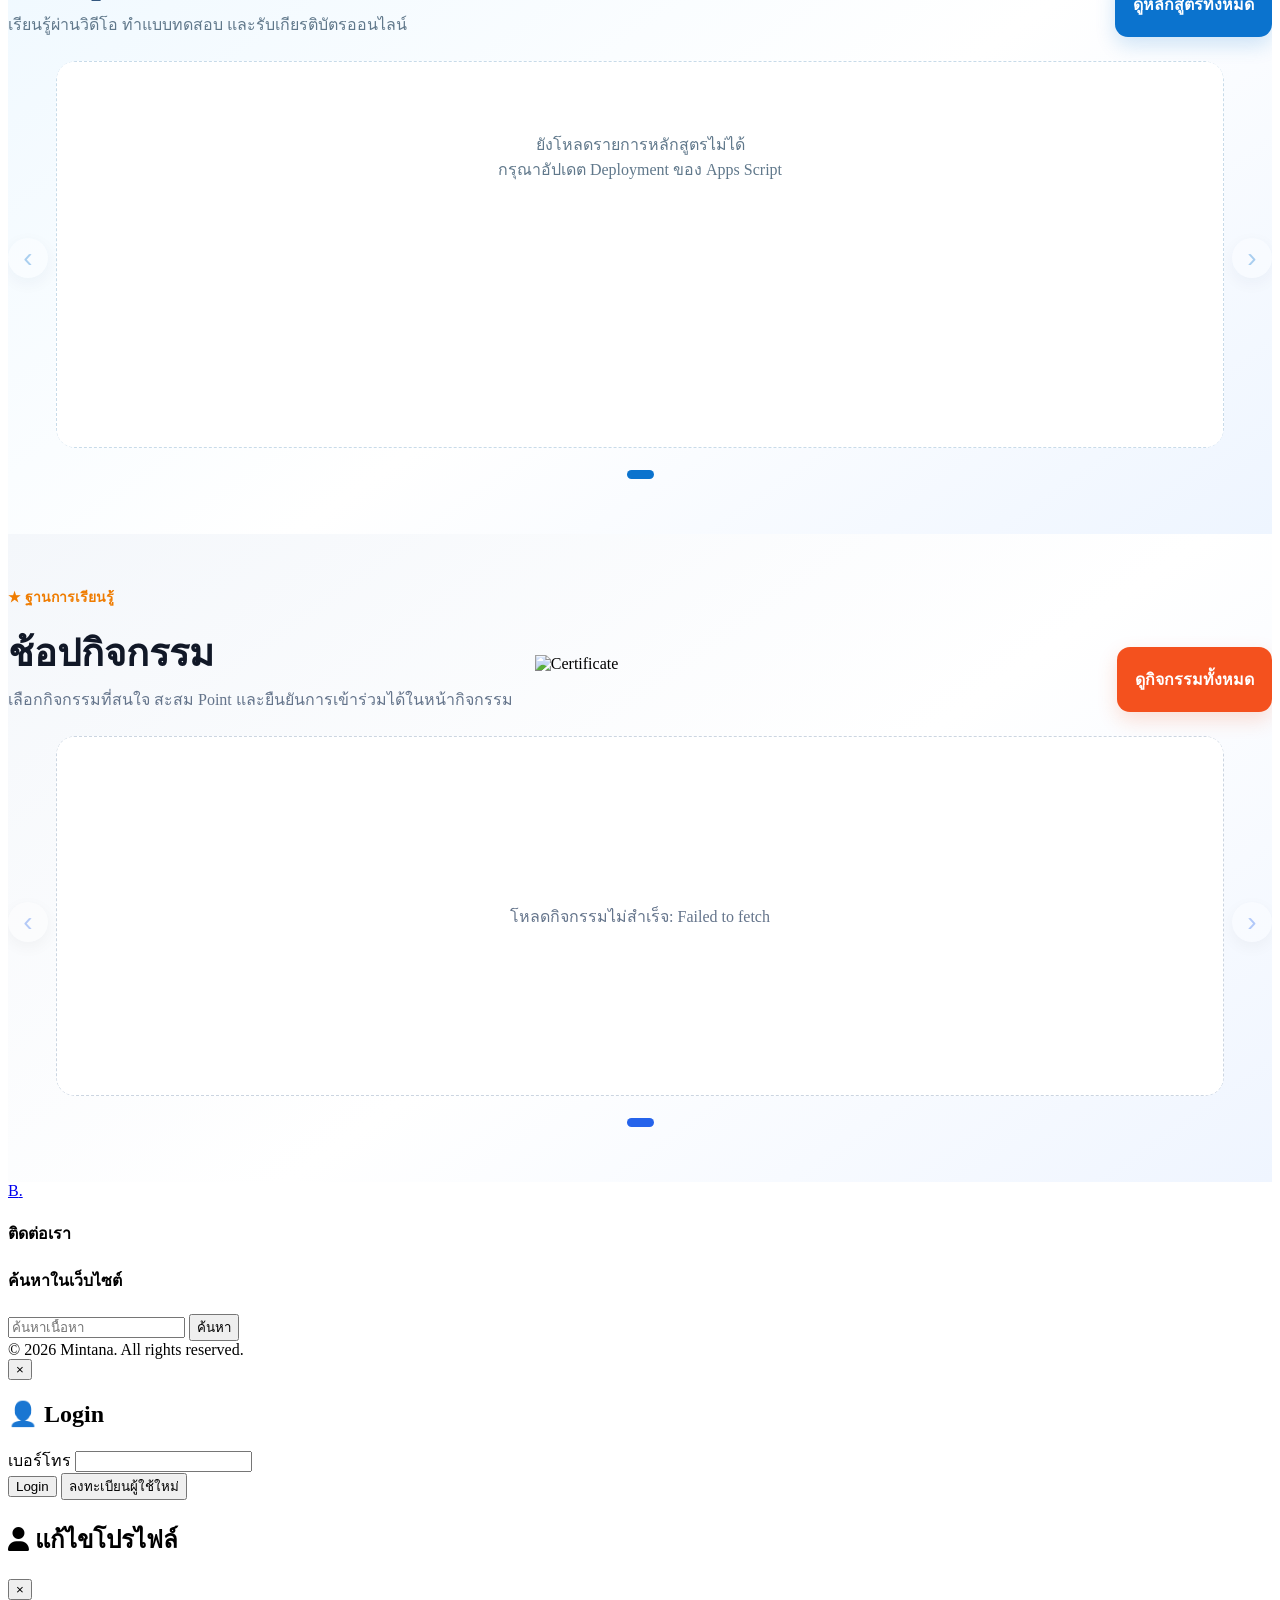
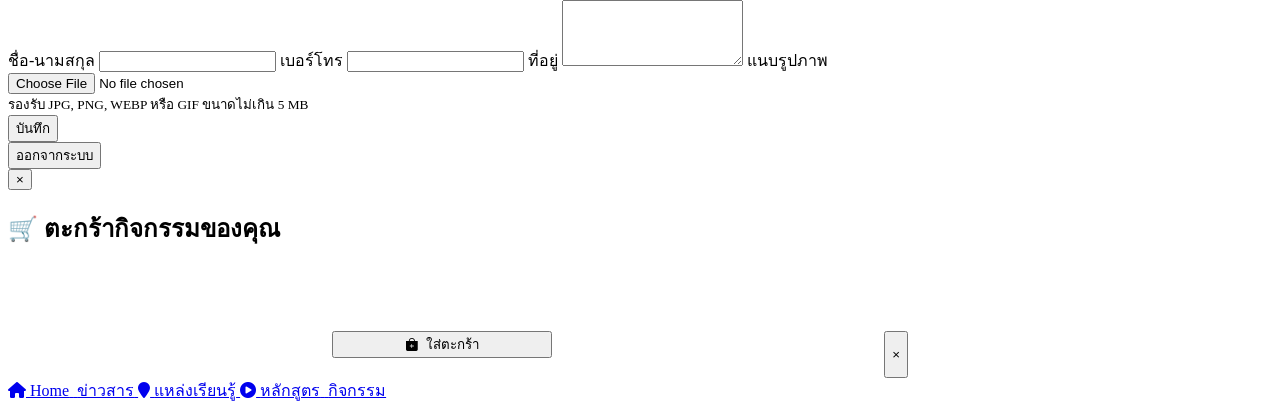
==== commit 2407abd9: "Update index.html" ====
--- a/index.html
+++ b/index.html
@@ -43,7 +43,7 @@
     #learningBaseModule .shopactivity-dot.active{width:27px;background:#2563eb}
     @media(max-width:620px){#learningBaseModule.shopactivity-preview{padding:38px 0}#learningBaseModule .shopactivity-arrow{top:auto;bottom:0;width:36px;height:36px;padding:0}}
   </style>
-  <link rel="stylesheet" href="profile-box.css?v=20260731-1" />
+  <link rel="stylesheet" href="profile-box.css?v=20260828-2" />
 <link rel="stylesheet" href="student-box.css?v=20260817-1" />
   <script src="https://cdn.jsdelivr.net/npm/sweetalert2@11"></script>
 <link
@@ -771,6 +771,25 @@
       </button>
 
     </div>
+
+    <div
+      id="editPhotoPreviewWrap"
+      class="edit-profile-preview-wrap"
+      hidden>
+
+      <img
+        id="editPhotoPreview"
+        class="edit-profile-preview"
+        alt="ตัวอย่างรูปโปรไฟล์">
+
+      <button
+        class="btn-red edit-profile-remove-photo"
+        type="button"
+        onclick="LearningBase.removeEditProfilePhoto()">
+        ลบรูป
+      </button>
+    </div>
+
     <div class="edit-profile-form">
 
       <label for="editFullname">ชื่อ-นามสกุล</label>
@@ -819,24 +838,15 @@
       </div>
 
     </div>
-    <div
-      id="editPhotoPreviewWrap"
-      class="edit-profile-preview-wrap"
-      hidden>
-
-      <img
-        id="editPhotoPreview"
-        class="edit-profile-preview"
-        alt="ตัวอย่างรูปโปรไฟล์">
-
+
+    <div class="edit-profile-footer">
       <button
-        class="btn-red edit-profile-remove-photo"
+        class="profile-logout-btn edit-profile-logout-btn"
         type="button"
-        onclick="LearningBase.removeEditProfilePhoto()">
-        ลบรูป
+        onclick="LearningBase.logoutFromEditProfile()">
+        ออกจากระบบ
       </button>
     </div>
-
 
   </div>
 </div>
@@ -881,7 +891,7 @@
 <!-- Popup รายละเอียดหนังสือ -->
 </div>
 
-  <script src="learning-base.js?v=20260720-3"></script>
+  <script src="learning-base.js?v=20260828-2"></script>
   <script src="profile-box.js?v=20260731-1"></script>
 
   
--- a/admin-mode.css
+++ b/admin-mode.css
@@ -44,3 +44,94 @@
 @media(max-width:620px){body.admin-edit-mode .admin-news-info-row{padding:10px;border-width:3px}.admin-news-info-note{font-size:14px}.admin-login-card{padding:28px 22px}}
 
 @media(max-width:620px){.admin-mode-banner{min-height:44px;padding:7px 12px;font-size:20px}}
+
+/* Admin mode banner: keep visible while scrolling */
+body.admin-edit-mode .admin-mode-banner {
+  position: sticky;
+  top: 0;
+  z-index: 10020;
+}
+
+/* Keep the sticky site navigation below the admin-mode banner. */
+body.admin-edit-mode .site-header {
+  top: 50px;
+}
+
+/* Admin login/logout controls moved into the announcement bar. */
+.announcement .announcement-inner {
+  position: relative;
+  grid-template-columns: auto minmax(0, 1fr) auto auto;
+  gap: 14px;
+}
+
+.announcement-admin-actions {
+  grid-column: 3;
+  display: flex;
+  align-items: center;
+  justify-content: flex-end;
+  gap: 8px;
+  min-width: 0;
+}
+
+.announcement .announcement-socials {
+  grid-column: 4;
+}
+
+/* Keep announcementText centered on the full announcement width,
+   regardless of the width of the admin buttons/social icons. */
+.announcement #announcementText:not([hidden]) {
+  position: absolute;
+  left: 50%;
+  top: 50%;
+  width: min(52vw, 620px);
+  margin: 0;
+  transform: translate(-50%, -50%);
+  text-align: center;
+  pointer-events: none;
+}
+
+@media (max-width: 860px) {
+  .announcement .announcement-inner {
+    grid-template-columns: auto minmax(0, 1fr) auto auto;
+  }
+  .announcement #announcementText:not([hidden]) {
+    width: min(44vw, 420px);
+  }
+  .announcement-admin-actions .admin-access-button span {
+    display: none;
+  }
+  .announcement-admin-actions .admin-access-button {
+    min-width: 38px;
+    width: 38px;
+    height: 38px;
+    padding: 0;
+    border-radius: 50%;
+  }
+}
+
+@media (max-width: 620px) {
+  body.admin-edit-mode .site-header {
+    top: 44px;
+  }
+  .announcement .announcement-inner {
+    grid-template-columns: auto 1fr auto;
+    gap: 8px;
+  }
+  .announcement-admin-actions {
+    grid-column: 2;
+    justify-self: end;
+  }
+  .announcement .announcement-socials {
+    grid-column: 3;
+  }
+  .announcement #announcementText:not([hidden]) {
+    position: static;
+    grid-column: 1 / -1;
+    grid-row: 2;
+    width: auto;
+    transform: none;
+    white-space: normal;
+    line-height: 1.45;
+    pointer-events: auto;
+  }
+}
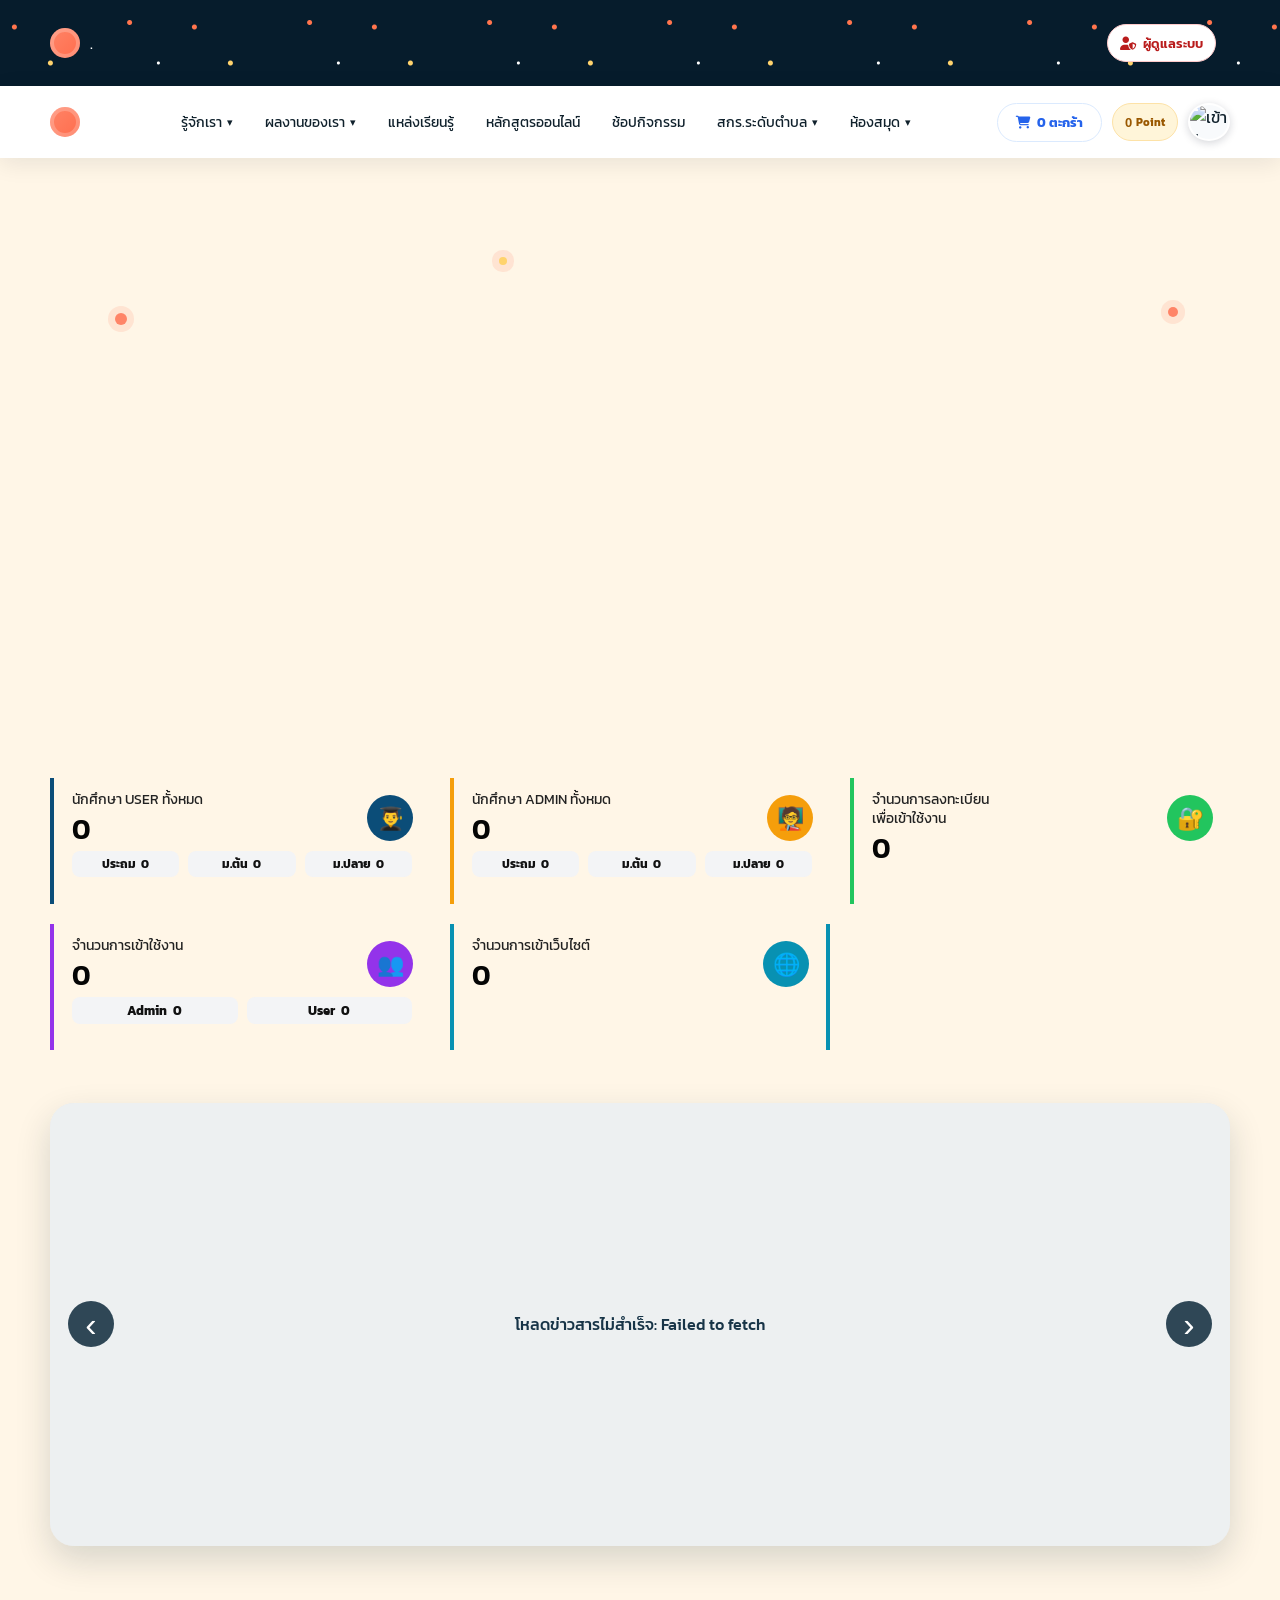
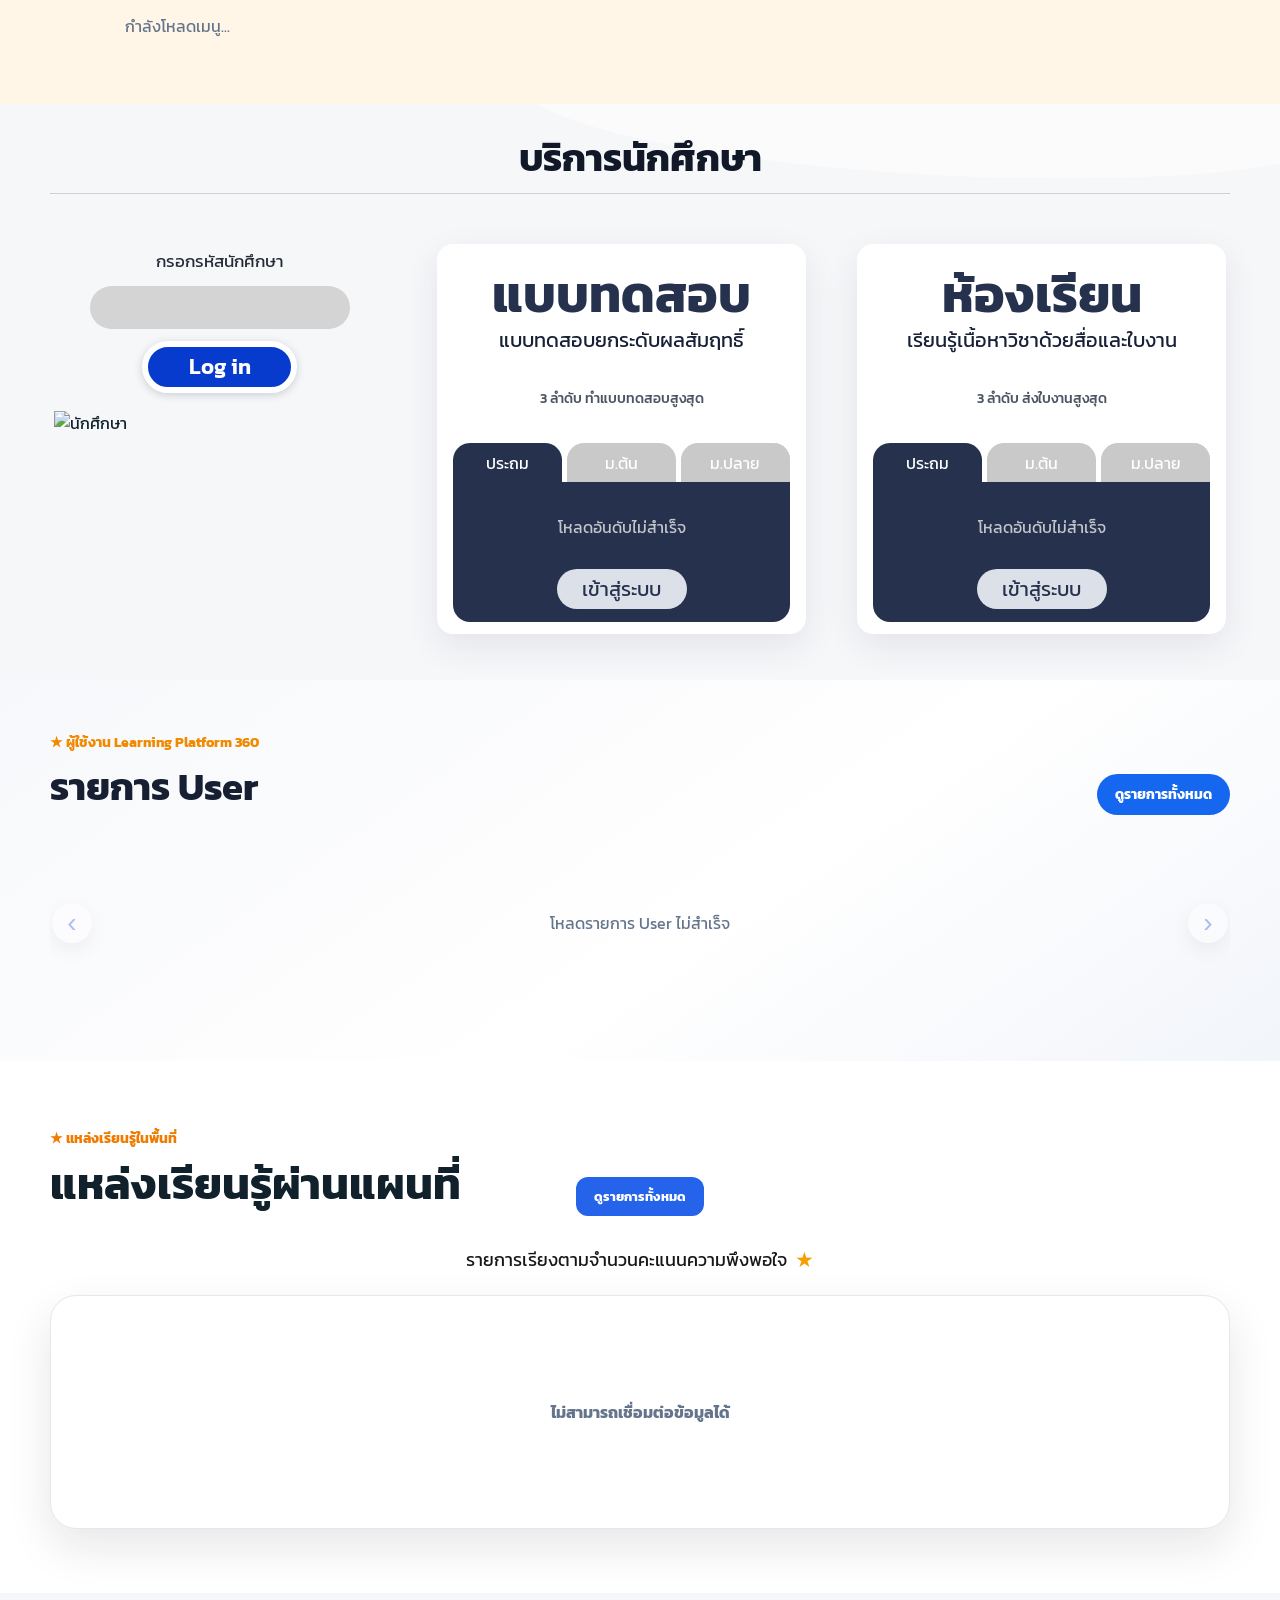
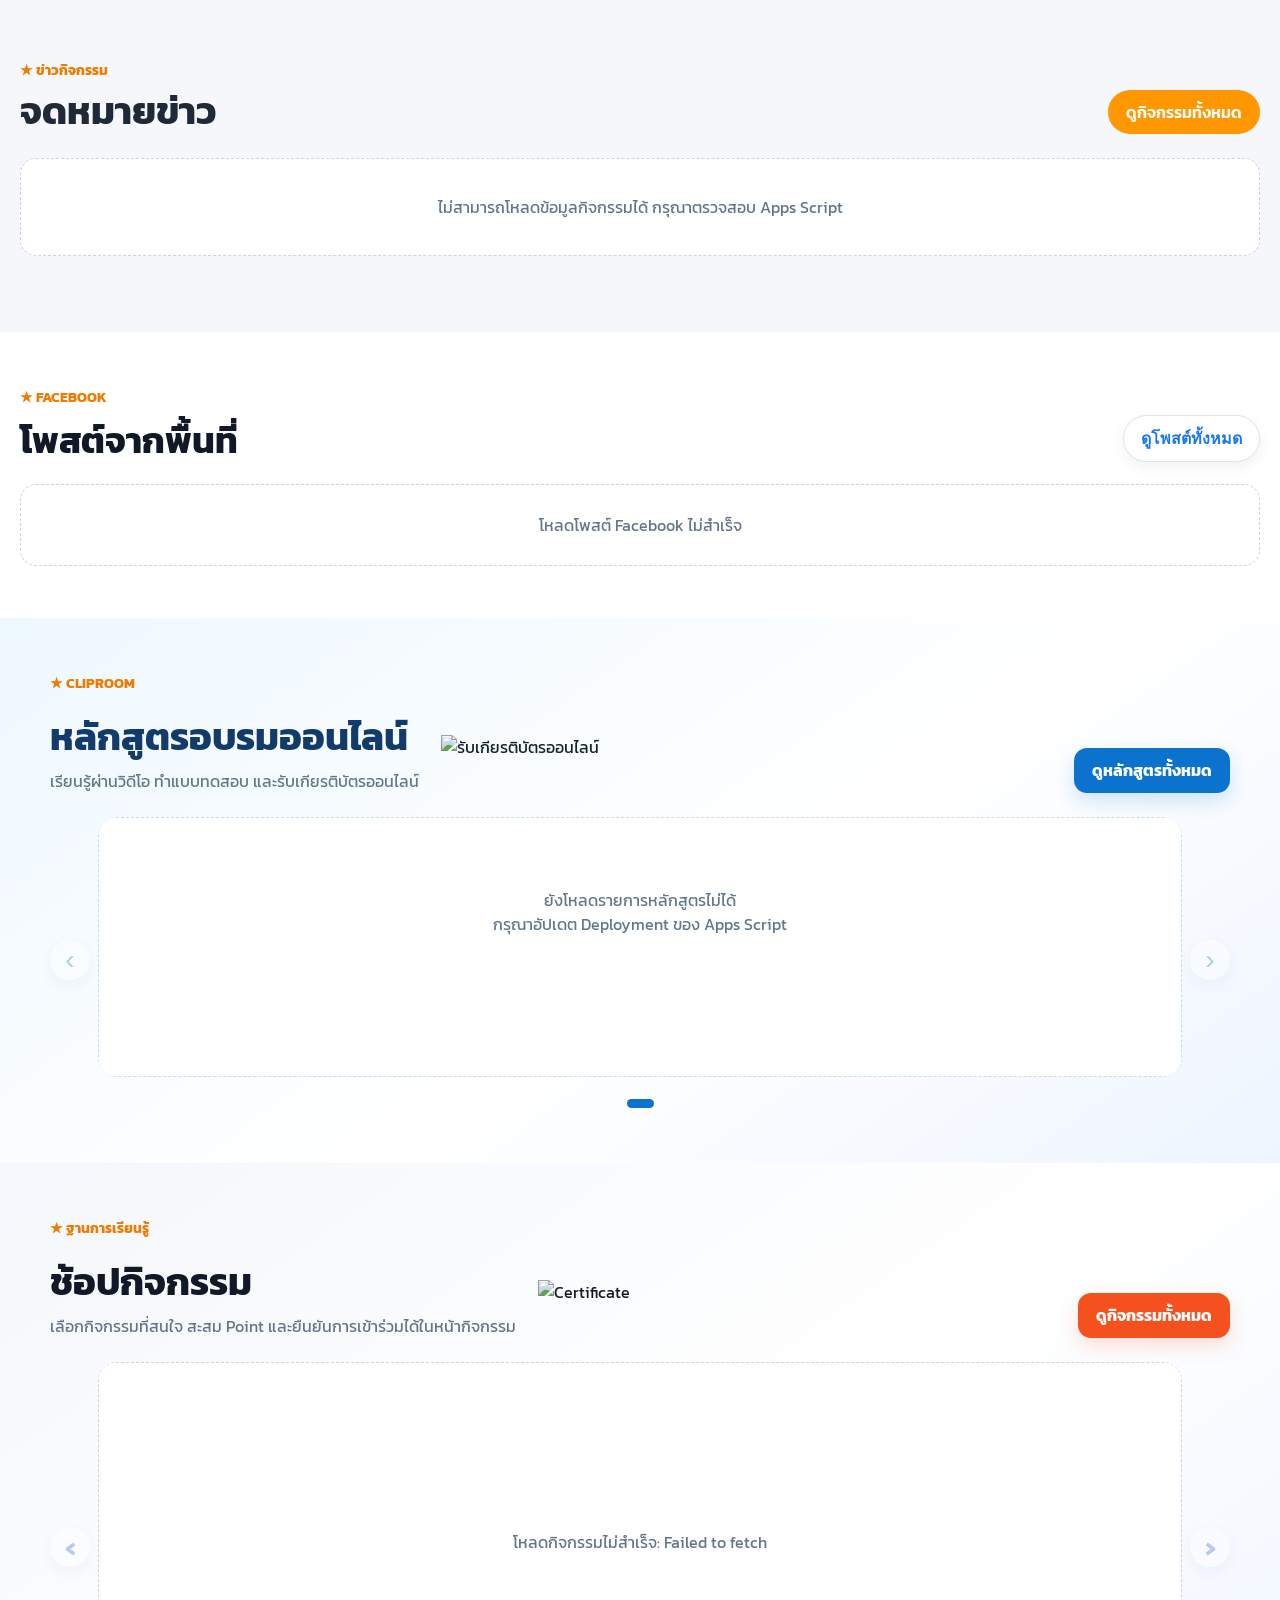
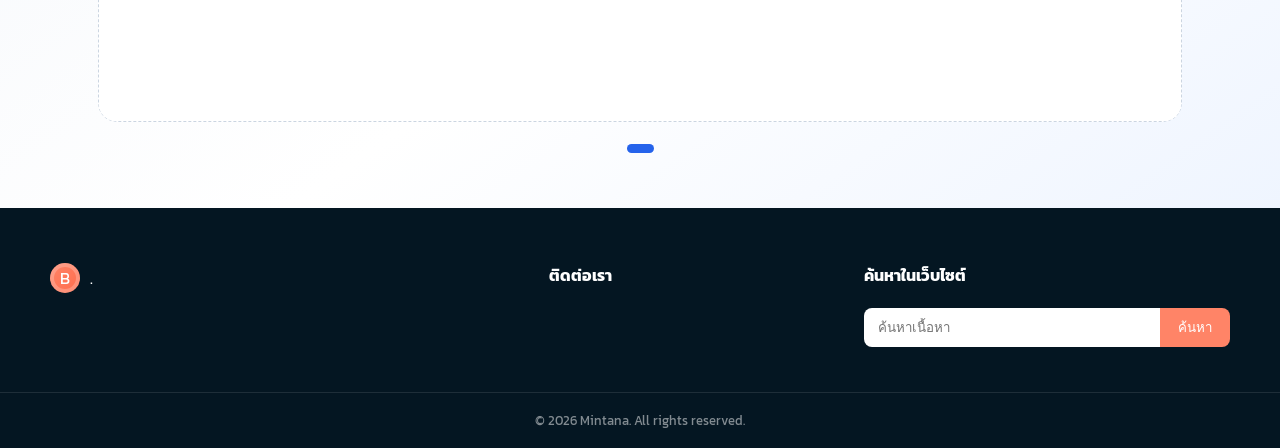
==== commit 5665f61b: "Update index.html" ====
--- a/index.html
+++ b/index.html
@@ -21,7 +21,7 @@
     transition: opacity 0.25s ease;
   }
 </style>
-<link rel="stylesheet" href="style.css?v=20260823-1" />
+<link rel="stylesheet" href="style.css?v=20260828-register-1" />
   <link rel="stylesheet" href="announcement.css?v=20260824-1" />
   <link rel="stylesheet" href="site-content.css?v=20260824-1" />
   <link rel="stylesheet" href="admin-mode.css?v=20260828-3" />
@@ -43,7 +43,7 @@
     #learningBaseModule .shopactivity-dot.active{width:27px;background:#2563eb}
     @media(max-width:620px){#learningBaseModule.shopactivity-preview{padding:38px 0}#learningBaseModule .shopactivity-arrow{top:auto;bottom:0;width:36px;height:36px;padding:0}}
   </style>
-  <link rel="stylesheet" href="profile-box.css?v=20260828-2" />
+  <link rel="stylesheet" href="profile-box.css?v=20260731-1" />
 <link rel="stylesheet" href="student-box.css?v=20260817-1" />
   <script src="https://cdn.jsdelivr.net/npm/sweetalert2@11"></script>
 <link
@@ -771,25 +771,6 @@
       </button>
 
     </div>
-
-    <div
-      id="editPhotoPreviewWrap"
-      class="edit-profile-preview-wrap"
-      hidden>
-
-      <img
-        id="editPhotoPreview"
-        class="edit-profile-preview"
-        alt="ตัวอย่างรูปโปรไฟล์">
-
-      <button
-        class="btn-red edit-profile-remove-photo"
-        type="button"
-        onclick="LearningBase.removeEditProfilePhoto()">
-        ลบรูป
-      </button>
-    </div>
-
     <div class="edit-profile-form">
 
       <label for="editFullname">ชื่อ-นามสกุล</label>
@@ -838,15 +819,24 @@
       </div>
 
     </div>
-
-    <div class="edit-profile-footer">
+    <div
+      id="editPhotoPreviewWrap"
+      class="edit-profile-preview-wrap"
+      hidden>
+
+      <img
+        id="editPhotoPreview"
+        class="edit-profile-preview"
+        alt="ตัวอย่างรูปโปรไฟล์">
+
       <button
-        class="profile-logout-btn edit-profile-logout-btn"
+        class="btn-red edit-profile-remove-photo"
         type="button"
-        onclick="LearningBase.logoutFromEditProfile()">
-        ออกจากระบบ
+        onclick="LearningBase.removeEditProfilePhoto()">
+        ลบรูป
       </button>
     </div>
+
 
   </div>
 </div>
@@ -891,7 +881,7 @@
 <!-- Popup รายละเอียดหนังสือ -->
 </div>
 
-  <script src="learning-base.js?v=20260828-2"></script>
+  <script src="learning-base.js?v=20260720-3"></script>
   <script src="profile-box.js?v=20260731-1"></script>
 
   
--- a/style.css
+++ b/style.css
@@ -0,0 +1,2086 @@
+:root{--navy:#08263a;--navy2:#061c2c;--orange:#ff8467;--orange2:#ff6d4d;--yellow:#ffd36d;--cream:#fff6e7;--white:#fff;--text:#10212c;--muted:#64717a;--shadow:0 18px 45px rgba(7,31,48,.18)}
+html {
+  scroll-behavior: smooth;
+}
+*{box-sizing:border-box}html{scroll-behavior:smooth}body{margin:0;font-family:"Kanit",sans-serif;color:var(--text);background:var(--cream)}a{text-decoration:none;color:inherit}img{max-width:100%;display:block}.container{width:min(1180px,calc(100% - 40px));margin:auto}
+.announcement{background:var(--navy2);color:#fff;min-height:86px;display:flex;align-items:center;background-image:radial-gradient(circle at 8% 30%,#ff744d 0 2px,transparent 3px),radial-gradient(circle at 28% 70%,#ffd36d 0 2px,transparent 3px),radial-gradient(circle at 72% 25%,#ff744d 0 2px,transparent 3px),radial-gradient(circle at 88% 70%,#fff 0 1px,transparent 2px);background-size:180px 90px}.announcement-inner{display:grid;grid-template-columns:auto 1fr auto;gap:28px;align-items:center}.announcement p{margin:0;text-align:center;font-size:14px;opacity:.9}
+.brand{
+    justify-self:start;
+    display:flex;
+    align-items:center;
+}
+.brand-icon{width:30px;height:30px;border-radius:50%;background:linear-gradient(135deg,var(--orange),var(--orange2));color:#fff;display:grid;place-items:center;font-size:16px;box-shadow:inset 0 0 0 4px rgba(255,255,255,.22)}.brand-light{color:#fff}.tiny-btn,.primary-btn{background:var(--orange);color:#fff;border-radius:999px;padding:11px 22px;font-weight:600;transition:.25s}.tiny-btn:hover,.primary-btn:hover{transform:translateY(-2px);background:var(--orange2)}
+.site-header{background:#fff;position:sticky;top:0;z-index:20;box-shadow:0 5px 25px rgba(4,22,35,.09)}
+.nav-wrap{
+    display:grid;
+    grid-template-columns:1fr auto 1fr;
+    align-items:center;
+    min-height:72px;
+}
+.main-nav{
+    justify-self:center;
+    display:flex;
+    align-items:center;
+    gap:clamp(8px,1.15vw,20px);
+}
+.main-nav>a{position:relative;white-space:nowrap;font-size:14px}.main-nav>a:after{content:"";position:absolute;left:0;bottom:-8px;width:0;height:2px;background:var(--orange);transition:.25s}.main-nav>a:hover:after{width:100%}.nav-button{background:var(--navy);color:#fff;border-radius:999px;padding:10px 20px;font-size:13px}.menu-toggle{display:none;border:0;background:none;font-size:26px}
+.main-nav-dropdown{position:relative;flex:0 0 auto}
+.main-nav-dropdown-toggle{display:flex;align-items:center;gap:5px;padding:10px 0;border:0;background:transparent;color:inherit;cursor:pointer;font:inherit;font-size:14px;white-space:nowrap}
+.main-nav-dropdown-toggle span{font-size:11px;transition:transform .2s ease}
+.main-nav-dropdown.is-open .main-nav-dropdown-toggle span{transform:rotate(180deg)}
+.main-nav-dropdown-menu{position:absolute;top:calc(100% + 10px);left:50%;z-index:100;display:none;min-width:210px;max-width:310px;padding:8px;border:1px solid #e5e7eb;border-radius:14px;background:#fff;box-shadow:0 16px 38px rgba(15,23,42,.18);transform:translateX(-50%)}
+.main-nav-dropdown.is-open .main-nav-dropdown-menu{display:grid}
+.main-nav-dropdown-menu a,.main-nav-dropdown-label,.main-nav-dropdown-status{display:block;padding:10px 12px;border-radius:9px;color:#26324d;font-size:14px;line-height:1.35;text-align:left;white-space:normal}
+.main-nav-dropdown-menu a{text-decoration:none}
+.main-nav-dropdown-menu a:hover,.main-nav-dropdown-menu a:focus-visible{background:#eff6ff;color:#1d4ed8;outline:none}
+.main-nav-dropdown-label{cursor:default;color:#4b5563}
+.main-nav-dropdown-status{color:#9ca3af;text-align:center}
+.hero {
+  position: relative;
+  min-height: 620px;
+ background-image: none;
+  background-size: cover;
+  background-position: center;
+  background-repeat: no-repeat;
+}
+.hero-overlay{position:absolute;inset:0;background:linear-gradient(90deg,rgba(5,28,44,.96) 0%,rgba(5,28,44,.79) 40%,rgba(5,28,44,.1) 78%)}
+.hero-content{position:relative;z-index:2;color:#fff;padding-top:90px}.eyebrow,.section-kicker{text-transform:uppercase;letter-spacing:2px;font-size:12px;font-weight:600}.hero h1{font-size:clamp(42px,6vw,70px);line-height:.98;max-width:650px;margin:18px 0}.hero p{max-width:520px;line-height:1.8;opacity:.88}.hero-actions{display:flex;align-items:center;gap:26px;margin-top:30px}.text-link{font-weight:500}.floating-dot{position:absolute;border-radius:50%;background:var(--orange);box-shadow:0 0 0 7px rgba(255,132,103,.16)}.dot-1{width:12px;height:12px;left:9%;top:25%}.dot-2{width:8px;height:8px;left:39%;top:16%;background:var(--yellow)}.dot-3{width:10px;height:10px;right:8%;top:24%}
+.section-heading{display:flex;justify-content:space-between;align-items:end;margin-bottom:28px}.section-heading h2{font-size:clamp(28px,4vw,44px);margin:-5px 0 0}.view-all{font-weight:600}
+.book-grid{
+  display:grid;
+  grid-template-columns:repeat(3,minmax(0,1fr));
+  gap:28px;
+  max-width:1060px;
+  margin:0 auto;
+  position:relative;
+  z-index:2;
+}
+.book-card{
+  width:100%;
+  max-width:335px;
+  margin:0 auto;
+  background:#ff9a80;
+  border-radius:8px;
+  overflow:hidden;
+  box-shadow:var(--shadow);
+  transition:.25s;
+}
+.book-card:hover{transform:translateY(-8px)}.book-image{aspect-ratio:1.25/1;overflow:hidden;background:var(--navy)}.book-image img{width:100%;height:100%;object-fit:cover}.book-body{padding:20px}.badge{display:inline-block;background:var(--yellow);border-radius:999px;padding:5px 11px;font-size:11px;font-weight:700}.badge-dark{background:var(--navy);color:#fff}.book-body h3{font-size:23px;margin:13px 0 8px;color:#fff}.book-body p{font-size:14px;line-height:1.65;margin:0;color:rgba(16,33,44,.78)}.book-meta{display:flex;justify-content:space-between;align-items:center;margin-top:18px}.book-meta strong{font-size:20px}.book-meta button{width:38px;height:38px;border:0;border-radius:50%;background:var(--navy);color:#fff;font-size:23px;cursor:pointer}
+
+.footer{background:#041622;color:#fff;padding-top:55px}.footer-inner{display:grid;grid-template-columns:1.2fr .7fr 1fr;gap:60px;padding-bottom:45px}.footer p{color:rgba(255,255,255,.66);margin:8px 0}.footer h4{margin-top:0}
+.subscribe-form{display:flex}.subscribe-form input{flex:1;min-width:0;padding:12px 14px;border:0;border-radius:8px 0 0 8px}.subscribe-form button{border:0;background:var(--orange);color:#fff;padding:0 18px;border-radius:0 8px 8px 0}.copyright{text-align:center;border-top:1px solid rgba(255,255,255,.1);padding:18px;color:rgba(255,255,255,.5);font-size:13px}
+@media(max-width:860px){.announcement p{display:none}.announcement-inner{grid-template-columns:1fr auto}.main-nav,.nav-button{display:none}.menu-toggle{display:block}.main-nav.open{display:flex;position:absolute;top:68px;left:0;right:0;background:#fff;flex-direction:column;padding:22px 30px;box-shadow:0 15px 25px rgba(0,0,0,.1)}
+.book-grid,.category-grid{grid-template-columns:1fr 1fr}
+.book-grid{
+  max-width:720px;
+}
+.footer-inner{grid-template-columns:1fr 1fr}.hero{height:580px}.hero-overlay{background:linear-gradient(90deg,rgba(5,28,44,.95),rgba(5,28,44,.55))}}
+@media(max-width:590px){
+  .container{
+    width:min(100% - 26px,1180px);
+  }
+
+  .announcement{
+    min-height:66px;
+  }
+
+  .hero{
+    height:600px;
+  }
+
+  .hero-content{
+    padding-top:75px;
+  }
+
+  .hero h1{
+    font-size:44px;
+  }
+
+  .hero-actions{
+    align-items:flex-start;
+    flex-direction:column;
+    gap:17px;
+  }
+
+  .section-heading{
+    align-items:flex-start;
+    flex-direction:column;
+    gap:12px;
+  }
+
+  .book-grid,
+  .category-grid,
+  .footer-inner{
+    grid-template-columns:1fr;
+  }
+
+  
+
+  .book-card{
+    width:100%;
+    max-width:335px;
+    margin:0 auto;
+  }
+
+  .footer-inner{
+    gap:30px;
+  }
+
+  .subscribe-form{
+    max-width:420px;
+  }
+}
+/* ================================
+   News slider
+================================ */
+
+.news-slider {
+  position: relative;
+  width: 100%;
+  margin: 0 0 42px;
+  border-radius: 24px;
+  overflow: hidden;
+  background: #ececec;
+  box-shadow: 0 14px 35px rgba(4, 35, 52, 0.16);
+}
+
+.news-slides {
+  position: relative;
+  width: 100%;
+  aspect-ratio: 16 / 6;
+  min-height: 280px;
+}
+
+.news-slide {
+  position: absolute;
+  inset: 0;
+  width: 100%;
+  height: 100%;
+  opacity: 0;
+  visibility: hidden;
+  transition:
+    opacity 0.55s ease,
+    visibility 0.55s ease;
+}
+
+.news-slide.active {
+  opacity: 1;
+  visibility: visible;
+}
+
+.news-slide img {
+  display: block;
+  width: 100%;
+  height: 100%;
+ object-fit: contain;
+background: #ffffff;
+  object-position: center;
+}
+
+.news-arrow{
+  position:absolute;
+  top:50%;
+  z-index:10;
+
+  width:46px;
+  height:46px;
+  padding:0;
+
+  display:flex;
+  align-items:center;
+  justify-content:center;
+
+  border:0;
+  border-radius:50%;
+  background:rgba(5,35,53,.82);
+  color:#fff;
+
+  font-family:Arial,sans-serif;
+  font-size:34px;
+  line-height:1;
+
+  cursor:pointer;
+  transform:translateY(-50%);
+  transition:background .2s ease,transform .2s ease;
+}
+
+.news-prev{
+  left:18px;
+}
+
+.news-next{
+  right:18px;
+}
+
+.news-arrow:hover{
+  background:#ff7d61;
+  transform:translateY(-50%) scale(1.06);
+}
+.news-dots {
+  position: absolute;
+  left: 50%;
+  bottom: 16px;
+  z-index: 5;
+  display: flex;
+  gap: 8px;
+  transform: translateX(-50%);
+}
+
+.news-dot {
+  width: 10px;
+  height: 10px;
+  padding: 0;
+  border: 2px solid #fff;
+  border-radius: 50%;
+  background: rgba(255, 255, 255, 0.45);
+  cursor: pointer;
+}
+
+.news-dot.active {
+  width: 26px;
+  border-radius: 10px;
+  background: #ff7d61;
+}
+
+.news-loading {
+  position: absolute;
+  inset: 0;
+  z-index: 3;
+  display: flex;
+  align-items: center;
+  justify-content: center;
+  background: #edf0f1;
+  color: #173447;
+  font-size: 16px;
+  font-weight: 500;
+}
+
+.news-slider.is-empty {
+  display: none;
+}
+
+.news-slider.single-slide .news-arrow,
+.news-slider.single-slide .news-dots {
+  display: none;
+}
+
+@media (max-width: 768px) {
+  .news-slider {
+    margin-bottom: 30px;
+    border-radius: 16px;
+  }
+
+  .news-slides {
+    aspect-ratio: 16 / 9;
+    min-height: 190px;
+  }
+
+  .news-arrow {
+    width: 38px;
+    height: 38px;
+    font-size: 28px;
+  }
+
+  .news-prev {
+    left: 10px;
+  }
+
+  .news-next {
+    right: 10px;
+  }
+
+  .news-dots {
+    bottom: 10px;
+  }
+}
+.news-slider{
+  position:relative;
+  isolation:isolate;
+}
+@media(max-width:768px){
+  .news-arrow{
+    width:38px;
+    height:38px;
+    font-size:28px;
+  }
+
+  .news-prev{
+    left:10px;
+  }
+
+  .news-next{
+    right:10px;
+  }
+}
+
+/* =====================================================
+   Learning Base — Apps Script original style
+   Scoped to avoid changing the existing GitHub website
+===================================================== */
+
+#learningBaseModule,
+#learningBaseModule *{box-sizing:border-box}
+
+#learningBaseModule{
+  width:100%;
+  margin:0;
+  padding:24px 0 60px;
+  font-family:"Prompt","Kanit",Arial,sans-serif;
+  background:#f5f7fb;
+  color:#111827;
+}
+
+#learningBaseModule .learning-container{
+  width:100%;
+  max-width:1900px;
+  margin:auto;
+  padding:0 24px;
+}
+
+
+/* Buttons */
+#learningBaseModule button,
+.learning-modal button{
+  border:0;
+  border-radius:14px;
+  padding:10px 16px;
+  font-family:"Prompt","Kanit",Arial,sans-serif;
+  font-weight:700;
+  cursor:pointer;
+  background:#eb5325;
+  color:#fff;
+}
+
+#learningBaseModule .btn-light,.learning-modal .btn-light{background:#fff;color:#2563eb}
+#learningBaseModule .btn-green,.learning-modal .btn-green{background:#16a34a}
+#learningBaseModule .btn-orange,.learning-modal .btn-orange{background:#f97316}
+#learningBaseModule .btn-red,.learning-modal .btn-red{background:#dc2626}
+#learningBaseModule .btn-dark,.learning-modal .btn-dark{background:#111827}
+
+/* Tabs */
+#learningBaseModule .learning-tabs{
+  display:flex;
+  gap:8px;
+  flex-wrap:wrap;
+  margin-bottom:18px;
+}
+
+#learningBaseModule .learning-tabs > div{
+  flex-wrap:wrap;
+}
+
+#learningBaseModule .learning-tabs button{
+  background:#e5e7eb;
+  color:#111827;
+}
+
+#learningBaseModule .learning-tabs button.active{
+  background:#2563eb;
+  color:#fff;
+}
+
+#learningBaseModule #baseFilter{
+  width:260px;
+  padding:12px 14px;
+  border:1px solid #d1d5db;
+  border-radius:14px;
+  margin:0;
+  font-family:inherit;
+  font-size:15px;
+  background:#fff;
+  color:#111827;
+}
+
+/* Section heading */
+#learningBaseModule .learning-section-title{
+  display:flex;
+  align-items:center;
+  justify-content:space-between;
+  margin-bottom:16px;
+  gap:10px;
+  flex-wrap:wrap;
+}
+
+#learningBaseModule .learning-section-title h2{
+  margin:0;
+  font-size:clamp(24px,3vw,30px);
+  color:#111827;
+}
+
+/* Activity cards — same dimensions and visual style as Apps Script */
+#learningBaseModule .learning-grid,
+#learningBaseModule #activityGrid{
+  display:grid;
+  grid-template-columns:repeat(auto-fill,minmax(250px,1fr));
+  gap:22px;
+  width:100%;
+}
+
+#learningBaseModule .learning-card{
+  background:#fff;
+  border-radius:22px;
+  overflow:hidden;
+  box-shadow:0 10px 25px rgba(15,23,42,.08);
+  border:1px solid #e5e7eb;
+}
+
+#learningBaseModule .learning-card img{
+  display:block;
+  width:100%;
+  height:170px;
+  object-fit:cover;
+  background:#e5e7eb;
+}
+
+#learningBaseModule .learning-card-body{padding:16px}
+
+#learningBaseModule .learning-tag{
+  display:inline-block;
+  padding:5px 10px;
+  margin-bottom:8px;
+  background:#e0f2fe;
+  color:#0369a1;
+  border-radius:999px;
+  font-size:12px;
+  font-weight:700;
+}
+
+#learningBaseModule .learning-title{
+  margin:4px 0;
+  font-size:18px;
+  font-weight:800;
+  line-height:1.4;
+  color:#111827;
+}
+
+#learningBaseModule .learning-muted{
+  color:#64748b;
+  font-size:14px;
+  line-height:1.6;
+}
+
+#learningBaseModule .learning-detail{
+  white-space:pre-line;
+  display:-webkit-box;
+  -webkit-box-orient:vertical;
+  -webkit-line-clamp:3;
+  overflow:hidden;
+}
+
+#learningBaseModule .learning-actions{
+  display:flex;
+  gap:8px;
+  margin-top:14px;
+  flex-wrap:wrap;
+}
+
+/* History */
+#learningBaseModule .learning-list-item{
+  background:#fff;
+  border:1px solid #e5e7eb;
+  border-radius:18px;
+  padding:14px;
+  margin-bottom:10px;
+  box-shadow:0 6px 18px rgba(15,23,42,.05);
+}
+
+#learningBaseModule table{
+  width:100%;
+  border-collapse:collapse;
+  background:#fff;
+  border-radius:18px;
+  overflow:hidden;
+}
+
+#learningBaseModule th,
+#learningBaseModule td{
+  padding:12px;
+  border-bottom:1px solid #e5e7eb;
+  text-align:left;
+  vertical-align:top;
+}
+
+#learningBaseModule th{background:#e0f2fe;color:#075985}
+#learningBaseModule .teacher-img{width:42px!important;height:42px!important;border-radius:50%;object-fit:cover;vertical-align:middle;margin-right:6px}
+#learningBaseModule .learning-hidden{display:none!important}
+
+/* Modals */
+.learning-modal{
+  display:none;
+  position:fixed;
+  inset:0;
+  z-index:1000;
+  align-items:center;
+  justify-content:center;
+  padding:16px;
+  background:rgba(15,23,42,.55);
+  font-family:"Prompt","Kanit",Arial,sans-serif;
+  color:#111827;
+}
+
+.learning-modal-box{
+    position: relative;
+    overflow: visible !important;
+}
+
+.learning-modal-box h2,
+.learning-modal-box h3{color:#111827}
+
+.learning-modal input,
+.learning-modal textarea,
+.learning-modal select{
+  width:100%;
+  padding:12px 14px;
+  border:1px solid #d1d5db;
+  border-radius:14px;
+  margin:6px 0 12px;
+  font-family:inherit;
+  font-size:15px;
+  background:#fff;
+  color:#111827;
+}
+
+.learning-modal textarea{min-height:100px}
+.learning-row{display:grid;grid-template-columns:1fr 1fr;gap:12px}
+
+/* Detail slider */
+.detail-slider{width:100%;height:360px;border-radius:22px;overflow:hidden;background:#e5e7eb;margin-bottom:18px;position:relative}
+.detail-slide{display:none;width:100%;height:100%}
+.detail-slide.active{display:block}
+.detail-slide img{width:100%;height:100%;object-fit:cover}
+.detail-dots{display:flex;justify-content:center;gap:8px;margin-top:-34px;margin-bottom:22px;position:relative;z-index:5}
+.detail-dot{width:10px;height:10px;border-radius:50%;background:rgba(255,255,255,.65)}
+.detail-dot.active{background:#fff}
+.detail-info h2{margin:0 0 10px;font-size:28px}
+.detail-info .line{padding:10px 0;border-bottom:1px solid #e5e7eb;font-size:17px;line-height:1.7}
+
+/* Cart */
+.learning-cart-summary{padding:14px 16px;margin-bottom:12px;background:#fff;border:1px solid #e5e7eb;border-radius:18px;font-weight:800;box-shadow:0 5px 16px rgba(15,23,42,.05)}
+.learning-cart-item{display:grid;grid-template-columns:minmax(0,1fr) 180px;gap:16px;align-items:center;padding:14px;margin-bottom:12px;background:#fff;border:1px solid #e5e7eb;border-radius:18px;box-shadow:0 5px 16px rgba(15,23,42,.05)}
+.learning-cart-info{min-width:0}
+.learning-cart-title{margin-bottom:4px;font-size:17px;font-weight:800;color:#111827}
+.learning-cart-actions{display:flex;flex-wrap:wrap;gap:8px;margin-top:14px}
+.learning-confirm-btn{background:#16a34a!important}
+.learning-delete-btn{background:#dc2626!important}
+.learning-cart-image{width:180px;height:120px;object-fit:cover;border-radius:16px;background:#e5e7eb}
+
+@media(min-width:1600px){
+  #learningBaseModule .learning-container{max-width:1800px}
+  #learningBaseModule .learning-grid,
+  #learningBaseModule #activityGrid{grid-template-columns:repeat(auto-fill,minmax(250px,1fr))}
+}
+
+@media(max-width:860px){
+  .learning-nav-actions{order:4;width:100%;justify-content:center;padding:8px 0 4px}
+  .learning-nav-actions button,.learning-nav-actions a{font-size:12px;padding:8px 11px}
+}
+
+@media(max-width:650px){
+  #learningBaseModule{padding-top:18px}
+  #learningBaseModule .learning-container{padding:0 14px}
+  #learningBaseModule .learning-tabs > div{align-items:stretch!important}
+  #learningBaseModule .learning-tabs > div > div:first-child{width:100%;display:grid!important;grid-template-columns:1fr 1fr}
+  #learningBaseModule .learning-tabs > div > div:last-child{width:100%;margin-left:0!important}
+  #learningBaseModule #baseFilter{width:100%!important;margin-top:10px}
+  #learningBaseModule .learning-grid,
+  #learningBaseModule #activityGrid{grid-template-columns:1fr}
+  .learning-row{grid-template-columns:1fr}
+  .detail-slider{height:230px}
+  .learning-cart-item{grid-template-columns:1fr}
+  .learning-cart-image{width:100%;height:190px;order:-1}
+}
+
+/* =====================================================
+   Recommended books — separate box below news slider
+===================================================== */
+
+
+
+
+
+
+
+
+
+
+
+
+
+
+
+
+
+
+
+
+
+
+
+
+
+
+
+
+
+
+
+
+
+
+
+
+
+
+
+
+
+
+
+.modal-open{overflow:hidden}
+
+
+
+
+
+
+
+
+
+#newsSlider, #learningSourceBox, #cliproomBox, #learningBaseModule{
+  scroll-margin-top: 90px;
+}
+@media (max-width:860px){
+
+    .nav-wrap{
+        display:flex;
+        justify-content:space-between;
+        align-items:center;
+    }
+
+}
+/* =====================================================
+   Mobile / Tablet Bottom Navigation
+===================================================== */
+
+.mobile-bottom-nav {
+  display: none;
+}
+
+/* แสดงเฉพาะแท็บเล็ตและสมาร์ทโฟน */
+@media (max-width: 1024px) {
+
+  /* ซ่อนเมนูด้านบน */
+  .main-nav,
+  .menu-toggle {
+    display: none !important;
+  }
+
+  /* เว้นพื้นที่ด้านล่าง ไม่ให้เมนูทับเนื้อหา */
+  body {
+    padding-bottom: calc(76px + env(safe-area-inset-bottom));
+  }
+
+  .mobile-bottom-nav {
+    position: fixed;
+    left: 0;
+    right: 0;
+    bottom: 0;
+    z-index: 9999;
+
+    display: grid;
+    grid-template-columns: repeat(6, minmax(0, 1fr));
+    align-items: stretch;
+
+    min-height: 70px;
+    padding:
+      6px
+      max(4px, env(safe-area-inset-right))
+      calc(6px + env(safe-area-inset-bottom))
+      max(4px, env(safe-area-inset-left));
+
+    background: rgba(255, 255, 255, 0.97);
+    border-top: 1px solid #e2e8f0;
+    box-shadow: 0 -7px 24px rgba(8, 38, 58, 0.15);
+
+    backdrop-filter: blur(15px);
+    -webkit-backdrop-filter: blur(15px);
+  }
+
+  .mobile-bottom-link {
+    position: relative;
+    min-width: 0;
+    min-height: 56px;
+    padding: 5px 2px;
+
+    display: flex;
+    flex-direction: column;
+    align-items: center;
+    justify-content: center;
+    gap: 4px;
+
+    border-radius: 13px;
+    color: #64748b;
+    text-decoration: none;
+
+    font-family: "Kanit", sans-serif;
+    font-size: 10px;
+    font-weight: 500;
+    line-height: 1.1;
+    text-align: center;
+
+    transition:
+      color 0.2s ease,
+      background-color 0.2s ease,
+      transform 0.2s ease;
+  }
+
+  .mobile-bottom-link i {
+    display: flex;
+    align-items: center;
+    justify-content: center;
+
+    height: 23px;
+    font-size: 22px;
+    line-height: 1;
+  }
+
+  .mobile-bottom-link:hover,
+  .mobile-bottom-link.active {
+    color: #ff6d4d;
+    background: #fff1ed;
+  }
+
+  .mobile-bottom-link:active {
+    transform: scale(0.94);
+  }
+
+  #home, #newsSlider, #learningSourceBox, #cliproomBox, #learningBaseModule{
+    scroll-margin-top: 78px;
+  }
+}
+
+@media (max-width: 590px) {
+
+  body {
+    padding-bottom: calc(72px + env(safe-area-inset-bottom));
+  }
+
+  .mobile-bottom-nav {
+    min-height: 67px;
+    padding-top: 4px;
+  }
+
+  .mobile-bottom-link {
+    min-height: 53px;
+    padding: 4px 1px;
+    gap: 3px;
+    font-size: 8.5px;
+  }
+
+  .mobile-bottom-link i {
+    height: 21px;
+    font-size: 20px;
+  }
+}
+/* ==================================================
+   Mobile Profile Navigation
+   แสดงผลบนสมาร์ทโฟนและแท็บเล็ต
+================================================== */
+@media screen and (max-width: 1024px) {
+
+  .site-header {
+    position: relative;
+    z-index: 1000;
+  }
+
+  .site-header .nav-wrap {
+    width: 100%;
+    min-height: 64px;
+    display: flex;
+    align-items: center;
+    justify-content: space-between;
+    gap: 6px;
+    padding: 7px 10px;
+    box-sizing: border-box;
+  }
+
+  /* โลโก้อยู่ด้านซ้าย */
+  .nav-wrap > .brand {
+    flex: 0 0 auto;
+    margin: 0;
+  }
+
+  .nav-wrap > .brand span:not(.brand-icon) {
+    display: none;
+  }
+
+  .nav-wrap > .brand .brand-icon {
+    width: 38px;
+    height: 38px;
+    min-width: 38px;
+    display: flex;
+    align-items: center;
+    justify-content: center;
+  }
+
+  /* กล่องข้อมูลสมาชิกด้านขวา */
+  #mobileProfileNav {
+    flex: 1 1 auto;
+    min-width: 0;
+    max-width: calc(100% - 45px);
+
+    display: flex !important;
+    align-items: center;
+    justify-content: flex-end;
+    flex-wrap: nowrap;
+
+    gap: 5px;
+    margin: 0;
+    padding: 0;
+    overflow: visible;
+  }
+
+  /* รูปสมาชิก */
+  #mobileProfileNav #profilePhoto {
+    order: 5;
+    display: block !important;
+
+    width: 36px !important;
+    height: 36px !important;
+    min-width: 36px;
+    margin: 0 !important;
+    padding: 0;
+
+    border: 2px solid #ffffff;
+    border-radius: 50%;
+    object-fit: cover;
+    box-shadow: 0 2px 7px rgba(0, 0, 0, 0.16);
+  }
+
+  /* ชื่อสมาชิก */
+  #mobileProfileNav #profileName {
+    display: none !important;
+    visibility: hidden !important;
+    opacity: 0 !important;
+
+    flex: 0 1 auto;
+    min-width: 0;
+    max-width: 105px;
+
+    margin: 0 !important;
+    padding: 0 2px !important;
+
+    color: #111827 !important;
+    font-size: 12px !important;
+    font-weight: 600;
+    line-height: 1.2;
+    text-align: right;
+
+    white-space: nowrap;
+    overflow: hidden;
+    text-overflow: ellipsis;
+  }
+
+  /* ปุ่มบัญชีผู้ใช้ */
+  #mobileProfileNav #profileLoginBtn {
+    order: 3;
+
+    flex: 0 0 auto;
+    width: auto !important;
+    min-width: 0;
+    height: 30px;
+
+    margin: 0 !important;
+    padding: 0 8px !important;
+
+    border: none !important;
+    border-radius: 15px !important;
+    background: #08b6cf !important;
+    color: #ffffff !important;
+    box-shadow: none !important;
+
+    font-size: 11px !important;
+    font-weight: 600;
+    line-height: 30px;
+    white-space: nowrap;
+  }
+
+  /* ชั่วโมงกิจกรรม */
+  #mobileProfileNav #profileHours {
+    order: 2;
+
+    flex: 0 0 auto;
+    min-width: 30px;
+    height: 30px;
+
+    display: inline-flex !important;
+    align-items: center;
+    justify-content: center;
+
+    margin: 0 !important;
+    padding: 0 8px !important;
+
+    border-radius: 15px;
+    background: #fff1cc !important;
+    color: #a45b00 !important;
+
+    font-size: 12px !important;
+    font-weight: 700;
+    line-height: 1;
+    white-space: nowrap;
+  }
+
+  #mobileProfileNav #profileHoursLabel {
+    order: 2;
+    display: inline-flex !important;
+    align-items: center;
+    height: 30px;
+    margin-left: -7px !important;
+    padding-right: 8px !important;
+    color: #a45b00 !important;
+    font-size: 10px !important;
+    font-weight: 600;
+    white-space: nowrap;
+  }
+
+  #mobileProfileNav #profileLogoutBtn {
+    order: 4;
+    flex: 0 0 auto;
+    width: auto !important;
+    min-width: 0;
+    height: 30px;
+    margin: 0 !important;
+    padding: 0 8px !important;
+    border: none !important;
+    border-radius: 15px !important;
+    background: #ef4444 !important;
+    color: #ffffff !important;
+    box-shadow: none !important;
+    font-size: 11px !important;
+    font-weight: 600;
+    line-height: 30px;
+    white-space: nowrap;
+  }
+
+  #mobileProfileNav #profileLogoutBtn[hidden] {
+    display: none !important;
+  }
+
+  /* ปุ่มตะกร้า */
+  #mobileProfileNav #profileCartBtn {
+    order: 1;
+
+    flex: 0 0 auto;
+    width: auto !important;
+    min-width: 0;
+    height: 30px;
+
+    display: inline-flex !important;
+    align-items: center;
+    justify-content: center;
+    gap: 3px;
+
+    margin: 0 !important;
+    padding: 0 8px !important;
+
+    border: 1px solid #bfd5ff !important;
+    border-radius: 15px !important;
+    background: #eaf2ff !important;
+    color: #1261d8 !important;
+    box-shadow: none !important;
+
+    font-size: 11px !important;
+    font-weight: 600;
+    line-height: 1;
+    white-space: nowrap;
+  }
+
+  #mobileProfileNav #profileCartBtn i {
+    font-size: 12px;
+  }
+}
+/* มือถือหน้าจอเล็ก */
+@media screen and (max-width: 600px) {
+
+  .site-header .nav-wrap {
+    min-height: 58px;
+    gap: 3px;
+    padding: 6px 7px;
+  }
+
+  .nav-wrap > .brand .brand-icon {
+    width: 32px;
+    height: 32px;
+    min-width: 32px;
+    font-size: 14px;
+  }
+
+  #mobileProfileNav {
+    max-width: calc(100% - 37px);
+    gap: 3px;
+  }
+
+  #mobileProfileNav #profilePhoto {
+    width: 30px !important;
+    height: 30px !important;
+    min-width: 30px;
+  }
+
+  #mobileProfileNav #profileName {
+    max-width: 70px;
+    font-size: 10px !important;
+  }
+
+  #mobileProfileNav #profileLoginBtn,
+  #mobileProfileNav #profileLogoutBtn,
+  #mobileProfileNav #profileHours,
+  #mobileProfileNav #profileHoursLabel,
+  #mobileProfileNav #profileCartBtn {
+    height: 27px;
+    padding-left: 6px !important;
+    padding-right: 6px !important;
+    font-size: 10px !important;
+    border-radius: 14px !important;
+  }
+
+  #mobileProfileNav #profileLoginBtn,
+  #mobileProfileNav #profileLogoutBtn {
+    line-height: 27px;
+  }
+
+  #mobileProfileNav #profileHoursLabel {
+    margin-left: -5px !important;
+    padding-left: 0 !important;
+    padding-right: 5px !important;
+    font-size: 9px !important;
+  }
+
+  #mobileProfileNav #profileHours {
+    min-width: 25px;
+  }
+
+  #mobileProfileNav #profileCartBtn i {
+    font-size: 10px;
+  }
+}
+/* Freeze Header บนสมาร์ทโฟนและแท็บเล็ต */
+@media screen and (max-width: 1024px) {
+
+  .site-header {
+    position: sticky !important;
+    top: 0;
+    left: 0;
+    width: 100%;
+    z-index: 9999;
+
+    background: #ffffff;
+    box-shadow: 0 3px 12px rgba(0, 0, 0, 0.12);
+  }
+
+  .site-header .nav-wrap {
+    position: relative;
+    width: 100%;
+    min-height: 58px;
+    margin: 0 auto;
+    background: #ffffff;
+  }
+}
+@media (min-width:1025px){
+
+    .nav-wrap{
+        display:flex;
+        align-items:center;
+    }
+
+    .main-nav{
+        flex:1;
+    }
+
+    #profileCartBtn{
+        margin-left:auto;
+        flex-shrink:0;
+    }
+
+    .profile-box .profile-cart-btn{
+        display:none;
+    }
+
+}
+/* Desktop */
+@media screen and (min-width:1025px){
+
+  .container.nav-wrap{
+    display:flex;
+    align-items:center;
+  }
+
+  /* โลโก้ */
+  .brand{
+    flex:0 0 auto;
+  }
+
+  /* เมนูอยู่กึ่งกลาง */
+  .main-nav{
+    flex:1;
+    display:flex;
+    justify-content:center;
+    align-items:center;
+    gap:30px;
+  }
+
+  /* ปุ่มตะกร้าอยู่ขวาสุด */
+  #profileCartBtn{
+    flex:0 0 auto;
+    margin-left:auto;
+  }
+}
+.brand {
+  display: flex;
+  align-items: center;
+  gap: 10px;
+}
+
+/* ข่าวสารคลิกเพื่อเปิดรายละเอียด */
+.news-slide.active {
+  cursor: pointer;
+}
+
+.news-slide.active:focus-visible {
+  outline: 3px solid currentColor;
+  outline-offset: -4px;
+}
+/* ปุ่ม X ของ Popup ข่าว */
+.news-close-btn{
+
+    width:52px;
+    height:52px;
+
+    border-radius:50%;
+
+    background:#5f6774 !important;
+    color:#fff !important;
+
+    font-size:28px !important;
+    font-weight:700;
+
+    position:absolute;
+
+    top:-18px;
+    right:-18px;
+
+    box-shadow:0 8px 18px rgba(0,0,0,.25);
+
+    transition:.2s;
+
+    display:flex !important;
+    align-items:center;
+    justify-content:center;
+}
+
+.news-close-btn:hover{
+
+    transform:scale(1.08);
+    background:#49515c !important;
+
+}
+/* =================================
+   Popup รายละเอียดข่าว
+================================= */
+
+.news-popup-box {
+  position: relative !important;
+  overflow: visible !important;
+  border-radius: 22px !important;
+  padding: 28px !important;
+}
+
+.news-popup-title {
+  padding: 0 38px;
+  font-family: "Kanit", sans-serif;
+  font-size: 25px;
+  line-height: 1.45;
+  color: #10212c;
+}
+
+.news-popup-content {
+  text-align: left;
+}
+
+.news-popup-date {
+  margin: 0 0 14px;
+  color: #6b7280;
+  font-size: 14px;
+  text-align: center;
+}
+
+.news-popup-image {
+  display: block;
+  width: 100%;
+  max-height: 430px;
+  object-fit: contain;
+  border-radius: 14px;
+  margin: 0 auto 18px;
+  background: #f5f5f5;
+}
+
+.news-popup-detail {
+  font-size: 16px;
+  line-height: 1.8;
+  color: #374151;
+  white-space: normal;
+}
+
+/* ปุ่ม X มุมขวาบน ยื่นออกนอกกรอบ */
+.news-close-btn {
+  position: absolute !important;
+  top: -18px !important;
+  right: -18px !important;
+
+  width: 52px !important;
+  height: 52px !important;
+  min-width: 52px !important;
+
+  display: flex !important;
+  align-items: center;
+  justify-content: center;
+
+  margin: 0 !important;
+  padding: 0 !important;
+
+  border: 4px solid #ffffff !important;
+  border-radius: 50% !important;
+
+  background: #5f6774 !important;
+  color: #ffffff !important;
+
+  font-family: Arial, sans-serif !important;
+  font-size: 34px !important;
+  font-weight: 400 !important;
+  line-height: 1 !important;
+
+  box-shadow: 0 7px 18px rgba(0, 0, 0, 0.28) !important;
+  opacity: 1 !important;
+  cursor: pointer;
+}
+
+.news-close-btn:hover {
+  background: #444b55 !important;
+  transform: scale(1.06);
+}
+
+.news-close-btn:focus {
+  box-shadow:
+    0 7px 18px rgba(0, 0, 0, 0.28),
+    0 0 0 4px rgba(95, 103, 116, 0.25) !important;
+}
+
+.news-detail-btn {
+  border: 0;
+  border-radius: 999px;
+  padding: 11px 25px;
+  background: #ff7d61;
+  color: #ffffff;
+  font-family: "Kanit", sans-serif;
+  font-size: 15px;
+  font-weight: 600;
+  cursor: pointer;
+}
+
+.news-detail-btn:hover {
+  background: #ff6848;
+}
+
+@media (max-width: 600px) {
+  .news-popup-box {
+    width: calc(100% - 28px) !important;
+    padding: 22px 16px !important;
+  }
+
+  .news-popup-title {
+    padding: 0 25px;
+    font-size: 20px;
+  }
+
+  .news-close-btn {
+    top: -14px !important;
+    right: -10px !important;
+    width: 46px !important;
+    height: 46px !important;
+    min-width: 46px !important;
+    font-size: 30px !important;
+  }
+
+  .news-popup-image {
+    max-height: 300px;
+  }
+}
+/* ==========================================
+   ปุ่มปิด Popup รายละเอียดกิจกรรม
+========================================== */
+
+#detailModal .learning-modal-box{
+    position:relative;
+    overflow:visible;
+}
+
+.detail-close-btn{
+
+    position:absolute;
+
+    top:-18px;
+    right:-18px;
+
+    width:52px;
+    height:52px;
+
+    display:flex;
+    align-items:center;
+    justify-content:center;
+
+    padding:0;
+
+    border:none;
+    border-radius:50%;
+
+    background:#5f6774;
+    color:#fff;
+
+    font-size:34px;
+    font-weight:400;
+    line-height:1;
+
+    cursor:pointer;
+
+    box-shadow:0 8px 18px rgba(0,0,0,.28);
+
+    transition:.2s;
+}
+
+.detail-close-btn:hover{
+
+    background:#49515c;
+    transform:scale(1.06);
+
+}
+
+.detail-close-btn:focus{
+
+    outline:none;
+
+    box-shadow:
+        0 8px 18px rgba(0,0,0,.28),
+        0 0 0 4px rgba(95,103,116,.25);
+
+}
+
+@media(max-width:600px){
+
+    .detail-close-btn{
+
+        width:46px;
+        height:46px;
+
+        top:-14px;
+        right:-10px;
+
+        font-size:30px;
+
+    }
+
+}
+#learningBaseModule button,
+.learning-modal button{
+
+    display:inline-flex;
+    align-items:center;
+    justify-content:center;
+    gap:8px;
+
+}
+
+/* ===== Profile Popup สำหรับสมาร์ทโฟนและแท็บเล็ต ===== */
+.profile-popup-close{
+  display:none;
+}
+
+@media screen and (max-width:1024px){
+  /* บน mobileProfileNav แสดงเฉพาะตะกร้า, Point และรูปผู้ใช้ */
+  #mobileProfileNav #profileLoginBtn,
+  #mobileProfileNav #profileLogoutBtn,
+  #mobileProfileNav #profileName{
+    display:none !important;
+  }
+
+  #mobileProfileNav .mobile-profile-point{
+    order:2;
+    display:inline-flex;
+    align-items:center;
+    justify-content:center;
+    gap:4px;
+    min-width:58px;
+    height:30px;
+    margin:0;
+    padding:0 10px;
+    border-radius:999px;
+    background:#fff1cc;
+    color:#a45b00;
+    white-space:nowrap;
+  }
+
+  #mobileProfileNav .mobile-profile-point strong,
+  #mobileProfileNav .mobile-profile-point span{
+    display:inline !important;
+    width:auto !important;
+    min-width:0 !important;
+    height:auto !important;
+    margin:0 !important;
+    padding:0 !important;
+    background:transparent !important;
+    color:inherit !important;
+    line-height:1 !important;
+  }
+
+  #mobileProfileNav .mobile-profile-point strong{
+    font-size:12px;
+    font-weight:800;
+  }
+
+  #mobileProfileNav .mobile-profile-point span{
+    font-size:10px;
+    font-weight:700;
+  }
+
+  #mobileProfileNav .mobile-profile-photo{
+    order:5;
+    display:block;
+    width:36px;
+    height:36px;
+    min-width:36px;
+    margin:0;
+    padding:0;
+    border:2px solid #fff;
+    border-radius:50%;
+    object-fit:cover;
+    background:#f8fafc;
+    box-shadow:0 2px 7px rgba(0,0,0,.16);
+    cursor:pointer;
+  }
+
+.profile-popup-backdrop{
+    position:fixed;
+    inset:0;
+    background:rgba(15,23,42,.45);
+    z-index:10000;
+}
+
+  .profile-popup-backdrop[hidden]{
+    display:none !important;
+  }
+
+  body.profile-popup-lock{
+    overflow:hidden;
+  }
+
+/* Popup */
+#profileBox.profile-box-popup-open{
+    display:block !important;
+    position:fixed !important;
+    top:50% !important;
+    left:50% !important;
+    right:auto !important;
+    transform:translate(-50%,-50%) !important;
+
+    width:min(320px,calc(100vw - 28px)) !important;
+    max-width:320px !important;
+    max-height:calc(100vh - 34px);
+    overflow:auto;
+
+    z-index:10001 !important;
+    isolation:isolate;          /* เพิ่มบรรทัดนี้ */
+
+    border-radius:20px;
+    box-shadow:0 24px 70px rgba(15,23,42,.35);
+}
+
+  #profileBox.profile-box-popup-open .profile-popup-close{
+    position:absolute;
+    top:10px;
+    right:10px;
+    z-index:4;
+    display:flex;
+    align-items:center;
+    justify-content:center;
+    width:34px;
+    height:34px;
+    padding:0;
+    border:0;
+    border-radius:50%;
+    background:rgba(255,255,255,.94);
+    color:#334155;
+    box-shadow:0 3px 12px rgba(15,23,42,.16);
+    font-size:24px;
+    line-height:1;
+    cursor:pointer;
+  }
+
+  #profileBox.profile-box-popup-open .profile-stat{
+    flex-direction:row;
+    align-items:center;
+    justify-content:center;
+    gap:6px;
+  }
+
+  #profileBox.profile-box-popup-open .profile-stat strong{
+    font-size:30px;
+  }
+
+  #profileBox.profile-box-popup-open .profile-stat span{
+    font-size:12px;
+  }
+}
+
+@media screen and (max-width:600px){
+  #mobileProfileNav .mobile-profile-point{
+    height:27px;
+    min-width:52px;
+    padding:0 7px;
+    gap:3px;
+  }
+
+  #mobileProfileNav .mobile-profile-point strong{
+    font-size:10px;
+  }
+
+  #mobileProfileNav .mobile-profile-point span{
+    font-size:9px;
+  }
+
+  #mobileProfileNav .mobile-profile-photo{
+    width:30px;
+    min-width:30px;
+  }
+}
+.mobile-profile-photo{
+  display:block;
+  width:40px;
+  height:40px;
+  flex:0 0 40px;
+  border-radius:50%;
+  object-fit:cover;
+  object-position:center;
+  border:2px solid #fff;
+  background:#f1f5f9;
+  cursor:pointer;
+}
+.edit-profile-header{
+    position: sticky;
+    top: 0;
+    z-index: 20;
+    display: flex;
+    justify-content: space-between;
+    align-items: center;
+    background: #fff;
+    margin: 20px 20px 0;   /* เว้นซ้าย-ขวา */
+    border-bottom: 1px solid #e5e7eb;
+}
+
+.edit-profile-title{
+  display:flex;
+  align-items:center;
+  gap:8px;
+  margin:0;
+}
+
+.edit-profile-header .learning-modal-close{
+  position:static;
+  top:auto;
+  right:auto;
+  flex:0 0 auto;
+  margin:0;
+}
+#profilePopupBackdrop{
+  position:fixed;
+  top:72px;
+  right:0;
+  bottom:0;
+  left:0;
+}
+.mobile-profile-photo-wrap{
+  width:40px;
+  height:40px;
+  border-radius:50%;
+  overflow:hidden;
+  flex-shrink:0;
+}
+
+.mobile-profile-photo-wrap #mobileProfilePhoto{
+  width:100%;
+  height:100%;
+  border-radius:50%;
+  object-fit:cover;
+  display:block;
+}
+.swal2-container{
+    z-index: 999999 !important;
+}
+
+.swal2-popup{
+    z-index: 999999 !important;
+}
+#mobileProfilePoint{
+    cursor:pointer;
+}
+.learning-login-actions{
+    display:flex;
+    align-items:center;
+    gap:10px;
+}
+
+.learning-login-actions #newRegisterBtn{
+    margin-left:auto;
+}
+/* พื้นหลัง Popup */
+
+
+/* กล่อง Popup */
+
+
+
+#bookDetailClose{
+    position: absolute;
+    top: 15px;
+    right: 15px;
+    z-index: 1000;
+}
+/* =========================================
+   รูปแบบปุ่มปิด X ใช้ร่วมกันทั้งเว็บไซต์
+========================================= */
+.news-close-btn, .learning-modal-close, .detail-close-btn, .profile-popup-close, .edit-profile-close{
+
+    width:52px !important;
+    height:52px !important;
+    min-width:52px !important;
+    min-height:52px !important;
+
+    display:flex !important;
+    align-items:center !important;
+    justify-content:center !important;
+
+    padding:0 !important;
+    margin:0;
+
+    border:4px solid #ffffff !important;
+    border-radius:50% !important;
+
+    background:#5f6774 !important;
+    color:#ffffff !important;
+
+    font-family:Arial, sans-serif !important;
+    font-size:34px !important;
+    font-weight:400 !important;
+    line-height:1 !important;
+
+    cursor:pointer;
+
+    box-shadow:
+        0 8px 18px rgba(0,0,0,.28) !important;
+
+    transition:
+        transform .2s ease,
+        background-color .2s ease,
+        box-shadow .2s ease;
+
+    z-index:99999;
+}
+.news-close-btn:hover, .learning-modal-close:hover, .detail-close-btn:hover, .profile-popup-close:hover, .edit-profile-close:hover{
+
+    background:#49515c !important;
+    color:#ffffff !important;
+    transform:scale(1.08);
+}
+
+.news-close-btn:focus, .learning-modal-close:focus, .detail-close-btn:focus, .profile-popup-close:focus, .edit-profile-close:focus{
+
+    outline:none;
+
+    box-shadow:
+        0 8px 18px rgba(0,0,0,.28),
+        0 0 0 4px rgba(95,103,116,.25) !important;
+}
+
+.news-close-btn:active, .learning-modal-close:active, .detail-close-btn:active, .profile-popup-close:active, .edit-profile-close:active{
+
+    transform:scale(.95);
+}
+/* Popup ข่าว */
+.news-close-btn{
+    position:absolute !important;
+    top:-18px !important;
+    right:-18px !important;
+}
+
+/* Popup Login และลงทะเบียน */
+.learning-modal-close-row{
+    position:relative;
+    overflow:visible;
+}
+
+.learning-modal-close-row .learning-modal-close{
+    position:absolute !important;
+    top:-42px !important;
+    right:-42px !important;
+}
+
+/* Popup รายละเอียดกิจกรรม */
+#detailModal .learning-modal-box{
+    position:relative;
+    overflow:visible;
+}
+
+.detail-close-btn{
+    position:absolute !important;
+    top:-18px !important;
+    right:-18px !important;
+}
+
+/* Popup รายละเอียดหนังสือ */
+
+
+
+
+/* Popup โปรไฟล์มือถือ */
+#profileBox.profile-box-popup-open{
+    overflow:visible;
+}
+
+.profile-popup-close{
+    position:absolute !important;
+    top:-18px !important;
+    right:-18px !important;
+}
+@media(max-width:600px){
+
+    .news-close-btn, .learning-modal-close, .detail-close-btn, .profile-popup-close, .edit-profile-close{
+
+        width:46px !important;
+        height:46px !important;
+        min-width:46px !important;
+        min-height:46px !important;
+
+        border-width:3px !important;
+        font-size:30px !important;
+    }
+
+    .news-close-btn,
+    .detail-close-btn,
+    .profile-popup-close{
+        top:-14px !important;
+        right:-10px !important;
+    }
+}
+.learning-modal-close{
+    position: absolute;
+    top: -22px;
+    right: -22px;
+
+    width: 52px;
+    height: 52px;
+
+    display: flex;
+    align-items: center;
+    justify-content: center;
+
+    border-radius: 50%;
+    border: 4px solid #fff;
+
+    background: #5f6774;
+    color: #fff;
+
+    font-size: 34px;
+    z-index: 9999;
+}
+.learning-modal-box{
+    position: relative;
+    display: flex;
+    flex-direction: column;
+
+    max-height: 85vh;
+}
+
+.learning-modal-content{
+    overflow-y: auto;
+    flex: 1;
+
+    margin-top: 15px;
+    padding-right: 6px;
+}
+/* ปุ่ม X ซ่อนเป็นค่าเริ่มต้น */
+#profilePopupClose{
+  display:none !important;
+}
+
+/* แสดงเฉพาะตอน Profile Popup เปิดบนมือถือ */
+@media (max-width:1024px){
+  #profileBox.profile-box-popup-open
+  #profilePopupClose:not([hidden]){
+    display:flex !important;
+    align-items:center;
+    justify-content:center;
+  }
+}
+
+/* Desktop ไม่แสดงปุ่ม X */
+@media (min-width:1025px){
+  #profilePopupClose{
+    display:none !important;
+  }
+}
+@media (max-width: 768px){
+    .learning-modal-box{
+        width: 90%;
+        max-width: 90%;
+    }
+}
+.edit-profile-form{
+    flex: 1;
+    overflow-y: auto;
+    padding: 22px;
+}
+
+
+/* =====================================================
+   Register: compact student photo preview
+   Keeps the Register button visible even with portrait photos.
+===================================================== */
+#registerBox .learning-photo-preview-wrap{
+  display:flex;
+  align-items:center;
+  gap:12px;
+  width:100%;
+  margin:8px 0 10px;
+  padding:8px 10px;
+  border:1px solid #e2e8f0;
+  border-radius:12px;
+  background:#f8fafc;
+}
+
+#registerBox .learning-photo-preview-wrap[hidden]{
+  display:none!important;
+}
+
+#registerBox .learning-photo-preview{
+  display:block;
+  width:78px!important;
+  height:78px!important;
+  max-width:78px!important;
+  max-height:78px!important;
+  flex:0 0 78px;
+  object-fit:cover;
+  object-position:center;
+  border-radius:10px;
+  background:#e2e8f0;
+}
+
+#registerBox .learning-photo-remove{
+  width:auto;
+  min-width:76px;
+  margin:0;
+  padding:9px 14px;
+}
+
+#registerBox .learning-register-actions{
+  display:flex;
+  justify-content:center;
+  margin-top:12px;
+}
+
+#registerBox .learning-register-actions button{
+  width:auto;
+  min-width:150px;
+}
+
+/* =====================================================
+   FIX: Learning modals — stable layout on all screen sizes
+===================================================== */
+.learning-modal-box{
+  position:relative;
+  display:flex;
+  flex-direction:column;
+  width:min(620px, calc(100vw - 32px));
+  max-width:620px;
+  max-height:90vh;
+  padding:22px;
+  overflow:visible;
+  background:#fff;
+  border-radius:24px;
+  box-shadow:0 20px 50px rgba(0,0,0,.25);
+  box-sizing:border-box;
+}
+
+.learning-modal-content{
+  min-height:0;
+  flex:1 1 auto;
+  overflow-y:auto;
+  overflow-x:hidden;
+  margin-top:15px;
+  padding-right:6px;
+}
+
+#detailModal .learning-modal-box{
+  width:min(900px, calc(100vw - 32px));
+  max-width:900px;
+  max-height:90vh;
+}
+
+#detailModal .learning-modal-content{
+  margin-top:0;
+}
+
+.detail-modal-actions{
+  flex:0 0 auto;
+  display:flex;
+  justify-content:center;
+  align-items:center;
+  margin-top:15px;
+}
+
+#detailAddCartBtn{
+  display:inline-flex;
+  align-items:center;
+  justify-content:center;
+  gap:8px;
+  width:100%;
+  max-width:220px;
+  box-sizing:border-box;
+}
+
+/* Cart: image left, information right, with a small gap */
+.learning-cart-item{
+  display:grid;
+  grid-template-columns:180px minmax(0,1fr);
+  gap:25px;
+  align-items:center;
+}
+
+.learning-cart-image{
+  width:180px;
+  max-width:100%;
+  height:120px;
+  justify-self:start;
+}
+
+.learning-cart-info{
+  width:100%;
+  min-width:0;
+  justify-self:start;
+}
+
+@media(max-width:650px){
+  .learning-modal{
+    padding:10px;
+  }
+
+  .learning-modal-box,
+  #detailModal .learning-modal-box{
+    width:calc(100vw - 20px);
+    max-width:calc(100vw - 20px);
+    max-height:92vh;
+    padding:16px;
+    border-radius:18px;
+  }
+
+  .learning-cart-item{
+    grid-template-columns:1fr;
+    gap:10px;
+  }
+
+  .learning-cart-image{
+    width:100%;
+    height:190px;
+  }
+
+  #detailAddCartBtn{
+    max-width:100%;
+  }
+}
+.activity-box-more-btn{
+    display:inline-flex;
+    align-items:center;
+    gap:8px;
+
+    padding:10px 18px;
+
+    background:#ff9800;
+    color:#fff;
+    text-decoration:none;
+
+    border-radius:999px;
+    font-weight:600;
+
+    transition:.25s;
+}
+
+.activity-box-more-btn:hover{
+    background:#f57c00;
+    transform:translateY(-2px);
+}
+/* =========================================================
+   Team Link Box
+   ========================================================= */
+
+.team-link-card{
+  min-width:0;
+  overflow:hidden;
+  border:1px solid #e5e7eb;
+  border-radius:24px;
+  background:#fff;
+  box-shadow:0 10px 28px rgba(15, 23, 42, .10);
+  transition:
+    transform .25s ease,
+    box-shadow .25s ease;
+}
+
+.team-link-card:hover{
+  transform:translateY(-6px);
+  box-shadow:0 18px 38px rgba(15, 23, 42, .16);
+}
+
+.team-link-card-link{
+  display:block;
+  color:inherit;
+  text-decoration:none;
+}
+
+.team-link-image{
+  width:100%;
+  overflow:hidden;
+  background:#f8f1e7;
+}
+
+.team-link-image img{
+  display:block;
+  width:100%;
+  height:auto;
+  margin:0;
+  transition:transform .35s ease;
+}
+
+.team-link-card:hover .team-link-image img{
+  transform:scale(1.035);
+}
+
+.team-link-title{
+  padding:20px 18px 24px;
+  color:#111;
+  text-align:center;
+  font-size:clamp(26px, 3vw, 38px);
+  font-weight:800;
+  line-height:1.2;
+}
+
+@media (max-width:520px){
+  .team-link-title{
+    padding:16px 14px 20px;
+    font-size:26px;
+  }
+}
--- a/profile-box.css
+++ b/profile-box.css
@@ -0,0 +1,710 @@
+/* Profile box — กล่องข้อมูลสมาชิกด้านขวาของข่าวสาร */
+.profile-box{
+  position:absolute;
+  top:108px;
+  right:-285px;
+  width:255px;
+  max-width:255px;
+  background:#fff;
+  border:1px solid #e2e8f0;
+  border-radius:18px;
+  overflow:hidden;
+  box-shadow:0 14px 35px rgba(15,23,42,.14);
+  z-index:20;
+}
+
+.profile-cover{
+  height:72px;
+  background:linear-gradient(135deg,#e0f2fe,#eef2ff 55%,#fce7f3);
+}
+
+.profile-body{
+  padding:0 20px 24px;
+  display:flex;
+  flex-direction:column;
+  align-items:center;
+  text-align:center;
+}
+
+.profile-photo{
+  width:92px;
+  height:92px;
+  margin-top:-46px;
+  border:5px solid #fff;
+  border-radius:50%;
+  object-fit:cover;
+  background:#f8fafc;
+  box-shadow:0 8px 20px rgba(15,23,42,.15);
+}
+
+.profile-name{
+  margin:14px 0 2px;
+  color:#0f172a;
+  font-size:18px;
+  font-weight:800;
+  line-height:1.35;
+  overflow-wrap:anywhere;
+}
+
+.profile-status{
+  margin:0;
+  color:#64748b;
+  font-size:12px;
+}
+
+.profile-stats{
+  width:100%;
+  margin:22px 0 18px;
+  padding:18px 10px;
+  border-top:1px solid #e2e8f0;
+  border-bottom:1px solid #e2e8f0;
+}
+
+.profile-stat{
+  display:flex;
+  flex-direction:column;
+  gap:3px;
+}
+
+.profile-stat strong{
+  color:#06b6d4;
+  font-size:30px;
+  font-weight:800;
+  line-height:1;
+}
+
+.profile-stat span{
+  color:#475569;
+  font-size:12px;
+  font-weight:600;
+}
+
+.profile-login-btn{
+  min-width:112px;
+  min-height:38px;
+  padding:9px 20px;
+  border:0;
+  border-radius:999px;
+  background:#06b6d4;
+  color:#fff;
+  font-family:inherit;
+  font-size:13px;
+  font-weight:700;
+  cursor:pointer;
+  transition:transform .2s ease,box-shadow .2s ease,background .2s ease;
+}
+
+.profile-login-btn:hover{
+  transform:translateY(-1px);
+  background:#0891b2;
+  box-shadow:0 8px 18px rgba(6,182,212,.25);
+}
+
+@media(max-width:1450px){
+  .news-bus-layout{
+    grid-template-columns:255px minmax(0,1fr) 255px;
+  }
+
+  .profile-box{
+    position:relative;
+    top:auto;
+    right:auto;
+    width:100%;
+    max-width:255px;
+    margin:108px 0 0;
+  }
+}
+
+@media(max-width:1100px){
+  .news-bus-layout{
+    grid-template-columns:255px minmax(0,1fr);
+  }
+
+  .profile-box{
+    grid-column:1 / -1;
+    width:min(420px,100%);
+    max-width:420px;
+    min-height:0;
+    margin:0 auto;
+  }
+}
+
+@media(max-width:900px){
+  .profile-box{
+    order:3;
+    width:min(420px,100%);
+    max-width:420px;
+    margin:0 auto;
+  }
+}
+
+.profile-action-row{
+  display:flex;
+  align-items:center;
+  justify-content:center;
+  gap:9px;
+  flex-wrap:wrap;
+  width:100%;
+}
+
+.profile-cart-btn{
+  min-width:112px;
+  min-height:38px;
+  padding:9px 18px;
+  border:1px solid #dbeafe;
+  border-radius:999px;
+  background:#fff;
+  color:#2563eb;
+  font-family:inherit;
+  font-size:13px;
+  font-weight:700;
+  cursor:pointer;
+  transition:transform .2s ease,box-shadow .2s ease,background .2s ease;
+}
+
+.profile-cart-btn:hover{
+  transform:translateY(-1px);
+  background:#eff6ff;
+  box-shadow:0 8px 18px rgba(37,99,235,.15);
+}
+.edit-profile-title {
+  margin-bottom: 14px;
+}
+
+.edit-profile-preview-wrap {
+  margin: 0 0 18px;
+  text-align: center;
+}
+
+.edit-profile-preview {
+  display: block;
+  width: 100px;
+  height: 100px;
+  margin: 0 auto 10px;
+  border: 4px solid #ffffff;
+  border-radius: 50%;
+  object-fit: cover;
+  background: #e5e7eb;
+  box-shadow: 0 5px 18px rgba(0, 0, 0, 0.16);
+}
+
+.profile-logout-btn{
+  border:0;
+  border-radius:999px;
+  padding:7px 18px;
+  background:#ef4444;
+  color:#fff;
+  font:inherit;
+  font-weight:700;
+  cursor:pointer;
+}
+
+.profile-logout-btn:hover{
+  background:#dc2626;
+}
+
+.profile-logout-btn[hidden]{
+  display:none !important;
+}
+/* =========================================
+   Mobile profile navigation
+========================================= */
+
+.mobile-profile-nav{
+  display:flex;
+  align-items:center;
+  justify-content:flex-end;
+  gap:10px;
+  min-width:0;
+}
+
+.mobile-profile-photo{
+  display:block;
+  width:42px;
+  height:42px;
+  min-width:42px;
+  flex:0 0 42px;
+  padding:0;
+  margin:0;
+  border:2px solid #ffffff;
+  border-radius:50%;
+  object-fit:cover;
+  object-position:center;
+  background:#f1f5f9;
+  box-shadow:0 4px 12px rgba(15,23,42,.18);
+  cursor:pointer;
+}
+
+.mobile-profile-point{
+  display:inline-flex;
+  align-items:center;
+  justify-content:center;
+  gap:5px;
+  min-height:38px;
+  padding:7px 14px;
+  border:1px solid #dbeafe;
+  border-radius:999px;
+  background:#ffffff;
+  color:#2563eb;
+  white-space:nowrap;
+}
+
+.mobile-profile-point strong{
+  color:#06b6d4;
+  font-size:16px;
+  font-weight:800;
+  line-height:1;
+}
+
+.mobile-profile-point span{
+  color:#475569;
+  font-size:12px;
+  font-weight:600;
+  line-height:1;
+}
+/* =========================
+   Header Desktop
+========================= */
+
+.nav-wrap{
+  display:grid;
+  grid-template-columns:auto minmax(0,1fr) auto;
+  align-items:center;
+  gap:20px;
+  min-height:72px;
+}
+
+.nav-wrap > .brand{
+  justify-self:start;
+  min-width:0;
+}
+
+.main-nav{
+  justify-self:center;
+  display:flex;
+  align-items:center;
+  justify-content:center;
+  gap:32px;
+  min-width:0;
+}
+
+.nav-profile-actions{
+  justify-self:end;
+  display:flex;
+  align-items:center;
+  justify-content:flex-end;
+  gap:10px;
+  flex-wrap:nowrap;
+  min-width:0;
+}
+
+.mobile-profile-nav{
+  display:none;
+}
+
+
+.nav-wrap > .profile-cart-btn{
+  justify-self:end;
+  white-space:nowrap;
+}
+@media(max-width:1024px){
+
+  .nav-wrap{
+    display:flex;
+    align-items:center;
+    gap:10px;
+  }
+
+  .brand{
+    margin-right:auto;
+  }
+
+  #profileCartBtn{
+    display:inline-flex;
+    min-width:auto;
+    padding:8px 12px;
+    white-space:nowrap;
+  }
+
+  .mobile-profile-nav{
+    display:flex;
+    align-items:center;
+    gap:8px;
+  }
+
+}
+/* Desktop */
+@media (min-width:1025px){
+
+  .mobile-profile-nav{
+    display:none !important;
+  }
+
+  #profileCartBtn{
+    display:inline-flex;
+  }
+
+}
+/* =========================
+   Header Mobile / Tablet
+========================= */
+
+@media(max-width:1024px){
+
+  .nav-wrap{
+    display:flex;
+    align-items:center;
+    justify-content:flex-start;
+    gap:8px;
+    min-height:72px;
+    flex-wrap:nowrap;
+  }
+
+  .nav-wrap > .brand{
+    display:flex;
+    align-items:center;
+    flex:1 1 auto;
+    min-width:0;
+    margin:0;
+  }
+
+  .main-nav{
+    display:none !important;
+  }
+
+  .nav-profile-actions{
+    display:flex;
+    align-items:center;
+    justify-content:flex-end;
+    gap:7px;
+    flex:0 0 auto;
+    flex-wrap:nowrap;
+    min-width:0;
+    margin-left:auto;
+  }
+
+  .profile-cart-btn{
+    display:inline-flex;
+    align-items:center;
+    justify-content:center;
+    flex:0 0 auto;
+    min-width:auto;
+    min-height:36px;
+    padding:7px 11px;
+    white-space:nowrap;
+    font-size:12px;
+  }
+
+  .mobile-profile-nav{
+    display:flex;
+    align-items:center;
+    justify-content:flex-end;
+    gap:7px;
+    flex:0 0 auto;
+    flex-wrap:nowrap;
+    white-space:nowrap;
+  }
+
+  .mobile-profile-point{
+    display:inline-flex;
+    align-items:center;
+    justify-content:center;
+    gap:4px;
+    flex:0 0 auto;
+    min-height:36px;
+    padding:6px 10px;
+    white-space:nowrap;
+  }
+
+  .mobile-profile-photo{
+    display:block;
+    width:38px;
+    height:38px;
+    min-width:38px;
+    flex:0 0 38px;
+    margin:0;
+    border-radius:50%;
+    object-fit:cover;
+  }
+}
+#profileBox.editing-profile{
+  display:none !important;
+}
+#profileBox.editing-profile,
+/* ===== Z-INDEX ===== */
+
+#profilePopupBackdrop{
+  z-index:9990;
+}
+
+#profileBox{
+  z-index:10000;
+}
+
+#editProfileModal{
+  z-index:10050 !important;
+}
+#profilePopupBackdrop{
+  z-index:9990;
+}
+
+#profileBox{
+  z-index:10000;
+}
+
+.learning-modal{
+  z-index:20000 !important;
+}
+
+.learning-modal-box{
+  position:relative;
+  z-index:20001 !important;
+}
+.profile-cart-btn{
+    display:flex;
+    align-items:center;
+    justify-content:center;
+    gap:8px;   /* ระยะห่างระหว่างไอคอนกับข้อความ */
+}
+
+.profile-cart-btn .cart-icon{
+    font-size:18px;
+}
+#profileHours{
+  cursor:pointer;
+  transition:transform 0.2s ease,
+             opacity 0.2s ease;
+}
+
+#profileHours:hover{
+  opacity:0.8;
+  transform:scale(1.05);
+}
+.profile-stat{
+  cursor:pointer;
+  user-select:none;
+}
+
+.profile-stat:hover{
+  opacity:0.8;
+}
+
+
+/* =====================================================
+   Profile controls in the main navigation
+   profileBox has been removed from the page.
+===================================================== */
+.nav-wrap .nav-profile-actions {
+  display: flex !important;
+  align-items: center;
+  justify-content: flex-end;
+  gap: 10px;
+  flex: 0 0 auto;
+  width: auto !important;
+  min-width: 0;
+}
+
+.nav-wrap #profileCartBtn {
+  display: inline-flex !important;
+  align-items: center;
+  justify-content: center;
+  gap: 6px;
+  min-width: 0;
+  white-space: nowrap;
+}
+
+.nav-wrap #mobileProfilePoint {
+  display: inline-flex !important;
+  align-items: center;
+  justify-content: center;
+  gap: 4px;
+  min-width: 66px;
+  height: 34px;
+  padding: 0 11px;
+  border: 1px solid #fde2a7;
+  border-radius: 999px;
+  background: #fff5d9;
+  color: #9a5800;
+  cursor: pointer;
+  white-space: nowrap;
+}
+
+.nav-wrap #mobileProfilePoint strong,
+.nav-wrap #mobileProfilePoint span {
+  display: inline !important;
+  width: auto !important;
+  height: auto !important;
+  margin: 0 !important;
+  padding: 0 !important;
+  background: transparent !important;
+  color: inherit !important;
+  line-height: 1 !important;
+}
+
+.nav-wrap #mobileProfilePoint strong {
+  font-size: 13px;
+  font-weight: 800;
+}
+
+.nav-wrap #mobileProfilePoint span {
+  font-size: 11px;
+  font-weight: 700;
+}
+
+.nav-wrap #mobileProfilePhoto {
+  display: block !important;
+  width: 38px;
+  height: 38px;
+  min-width: 38px;
+  margin: 0;
+  padding: 0;
+  border: 2px solid #ffffff;
+  border-radius: 50%;
+  object-fit: cover;
+  background: #f8fafc;
+  box-shadow: 0 2px 8px rgba(15, 23, 42, 0.18);
+  cursor: pointer;
+}
+
+@media (max-width: 1024px) {
+  .nav-wrap .nav-profile-actions {
+    gap: 7px;
+  }
+
+  .nav-wrap #profileCartBtn {
+    padding: 8px 10px;
+  }
+
+  .nav-wrap #mobileProfilePoint {
+    min-width: 58px;
+    height: 30px;
+    padding: 0 9px;
+  }
+
+  .nav-wrap #mobileProfilePhoto {
+    width: 36px;
+    height: 36px;
+    min-width: 36px;
+  }
+}
+
+@media (max-width: 520px) {
+  .nav-wrap #profileCartBtn {
+    font-size: 0;
+    width: 38px;
+    height: 38px;
+    padding: 0;
+    border-radius: 50%;
+  }
+
+  .nav-wrap #profileCartBtn .cart-icon,
+  .nav-wrap #profileCartBtn #profileCartCount {
+    font-size: 14px;
+  }
+
+  .nav-wrap #profileCartBtn #profileCartCount::after {
+    content: '';
+  }
+
+  .nav-wrap #mobileProfilePoint span {
+    display: none !important;
+  }
+
+  .nav-wrap #mobileProfilePoint {
+    min-width: 34px;
+    width: 34px;
+    padding: 0;
+  }
+}
+
+
+/* =====================================================
+   Edit Profile Modal layout — 2026-08-28
+   Preview under header, centered save button, logout footer
+===================================================== */
+#editProfileModal .edit-profile-modal-box{
+  width:min(620px, calc(100vw - 32px));
+  max-width:620px;
+  max-height:90vh;
+  padding:0;
+  overflow:hidden;
+}
+
+#editProfileModal .edit-profile-header{
+  position:relative;
+  top:auto;
+  flex:0 0 auto;
+  margin:0;
+  padding:18px 22px;
+  border-bottom:1px solid #e5e7eb;
+  background:#fff;
+}
+
+#editProfileModal .edit-profile-title{
+  margin:0;
+}
+
+#editProfileModal .edit-profile-preview-wrap{
+  flex:0 0 auto;
+  margin:0;
+  padding:16px 22px 4px;
+  text-align:center;
+  background:#fff;
+}
+
+#editProfileModal .edit-profile-form{
+  min-height:0;
+  flex:1 1 auto;
+  overflow-y:auto;
+  overflow-x:hidden;
+  padding:16px 22px 22px;
+}
+
+#editProfileModal .edit-profile-actions{
+  display:flex;
+  justify-content:center;
+  align-items:center;
+  margin-top:20px;
+}
+
+#editProfileModal .edit-profile-actions .btn-green{
+  min-width:140px;
+}
+
+#editProfileModal .edit-profile-footer{
+  flex:0 0 auto;
+  display:flex;
+  justify-content:center;
+  align-items:center;
+  padding:16px 22px 18px;
+  border-top:1px solid #e5e7eb;
+  background:#fff;
+}
+
+#editProfileModal .edit-profile-logout-btn{
+  min-width:150px;
+  padding:10px 22px;
+}
+
+@media(max-width:600px){
+  #editProfileModal .edit-profile-modal-box{
+    width:calc(100vw - 20px);
+    max-width:calc(100vw - 20px);
+  }
+  #editProfileModal .edit-profile-header{
+    padding:15px 16px;
+  }
+  #editProfileModal .edit-profile-preview-wrap{
+    padding:14px 16px 2px;
+  }
+  #editProfileModal .edit-profile-form{
+    padding:14px 16px 18px;
+  }
+  #editProfileModal .edit-profile-actions .btn-green,
+  #editProfileModal .edit-profile-logout-btn{
+    width:100%;
+  }
+  #editProfileModal .edit-profile-footer{
+    padding:14px 16px 16px;
+  }
+}
